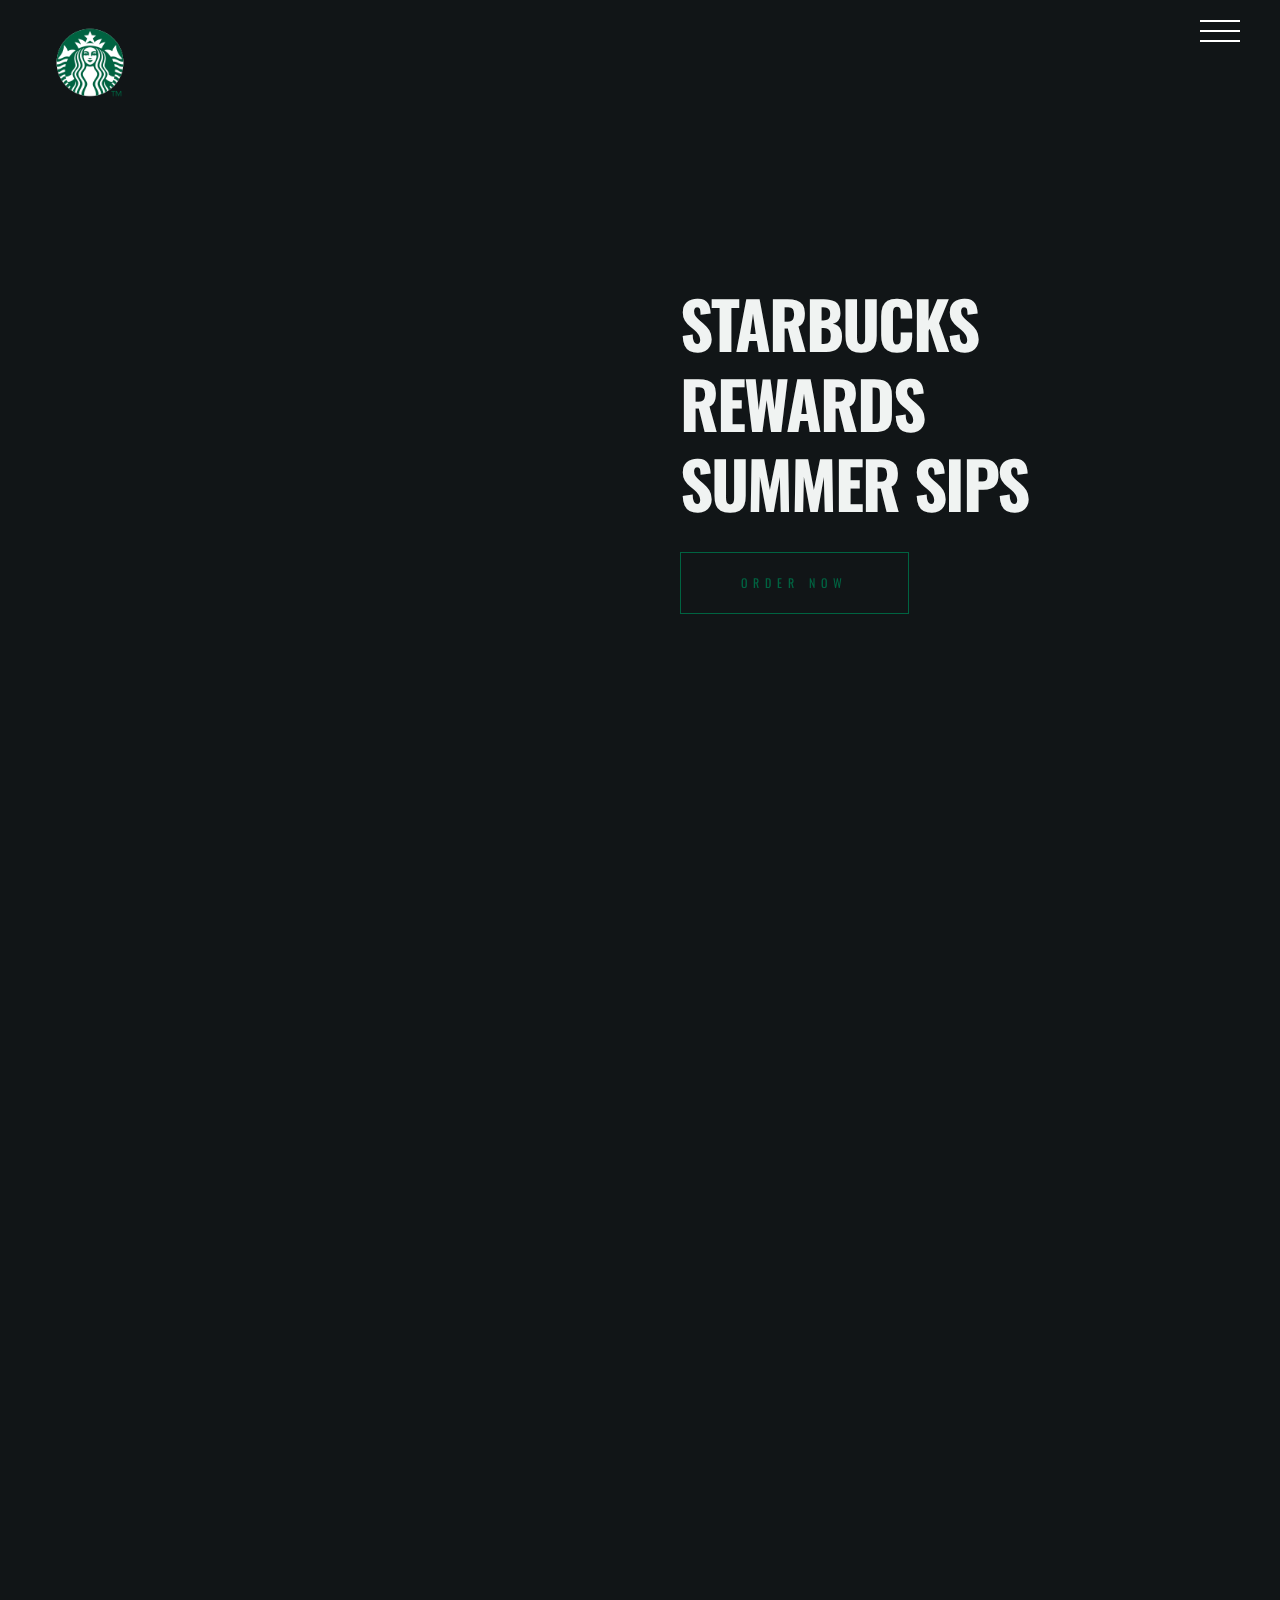
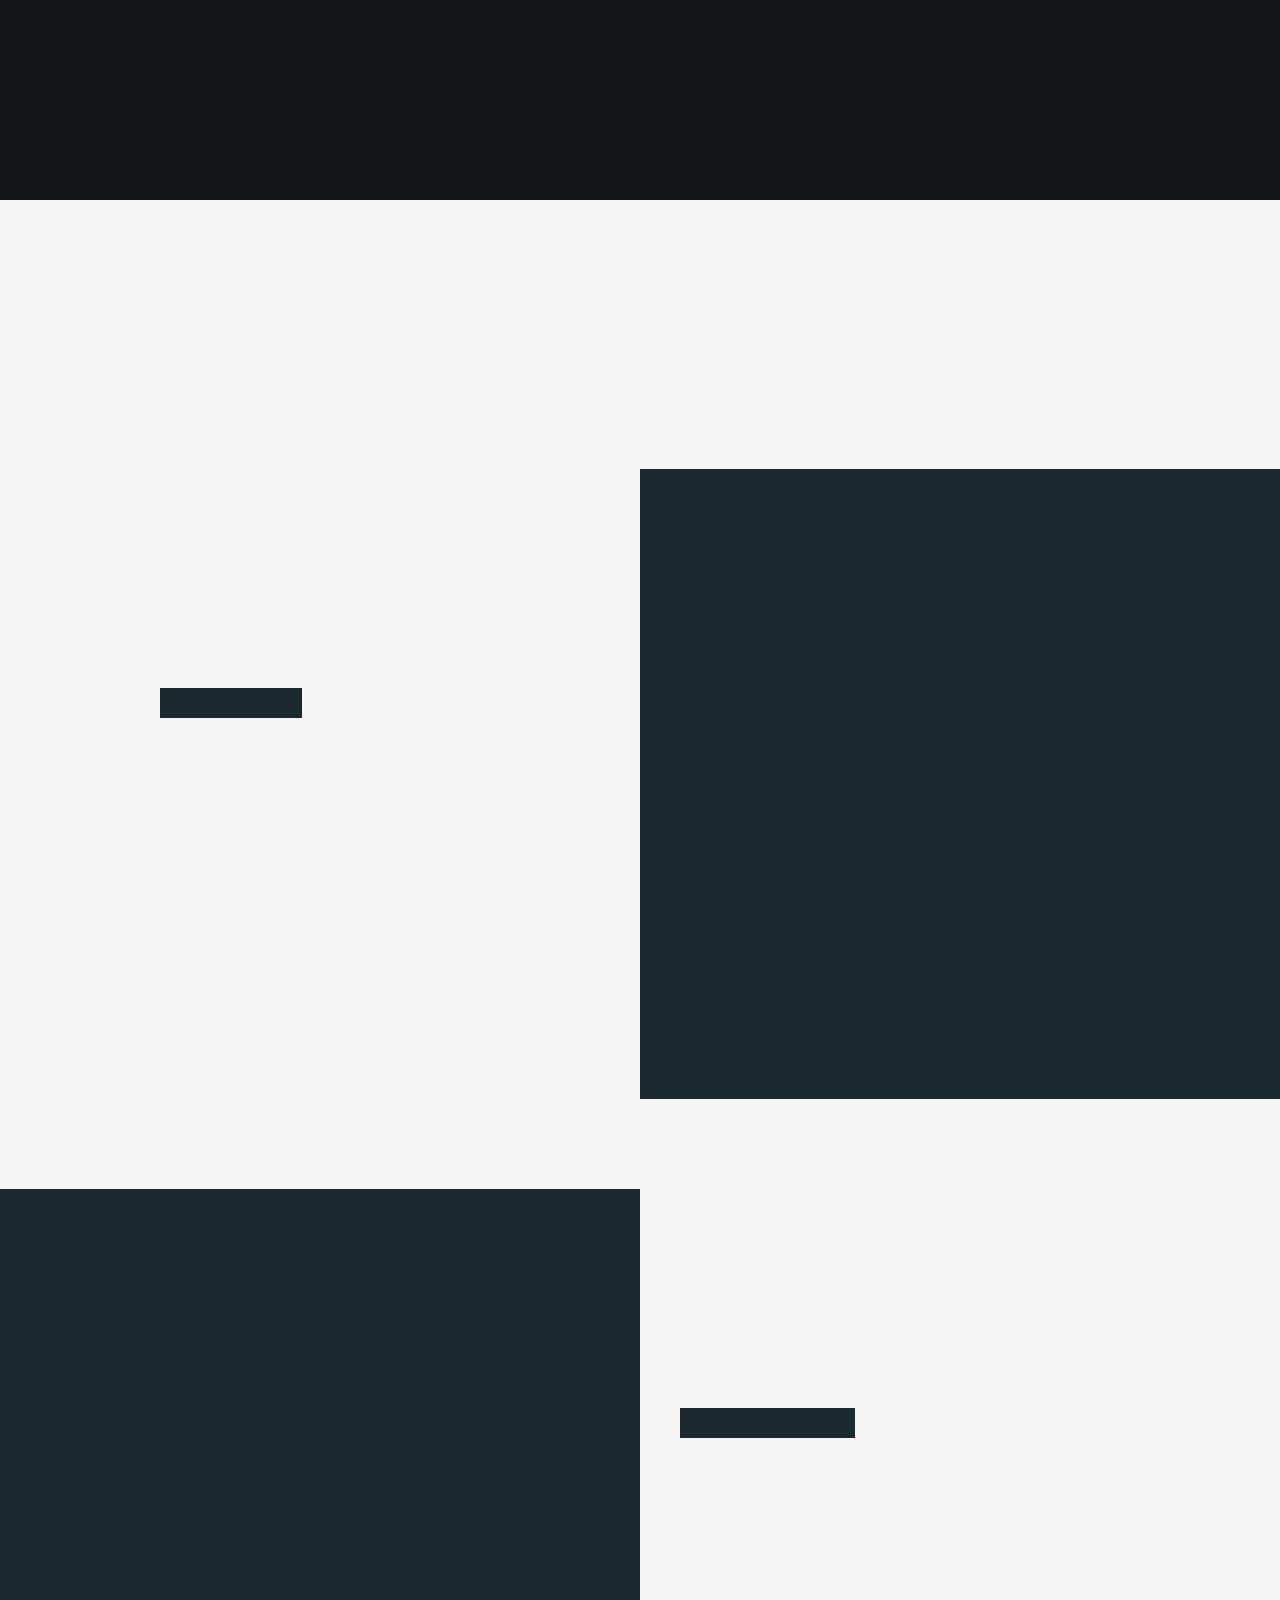
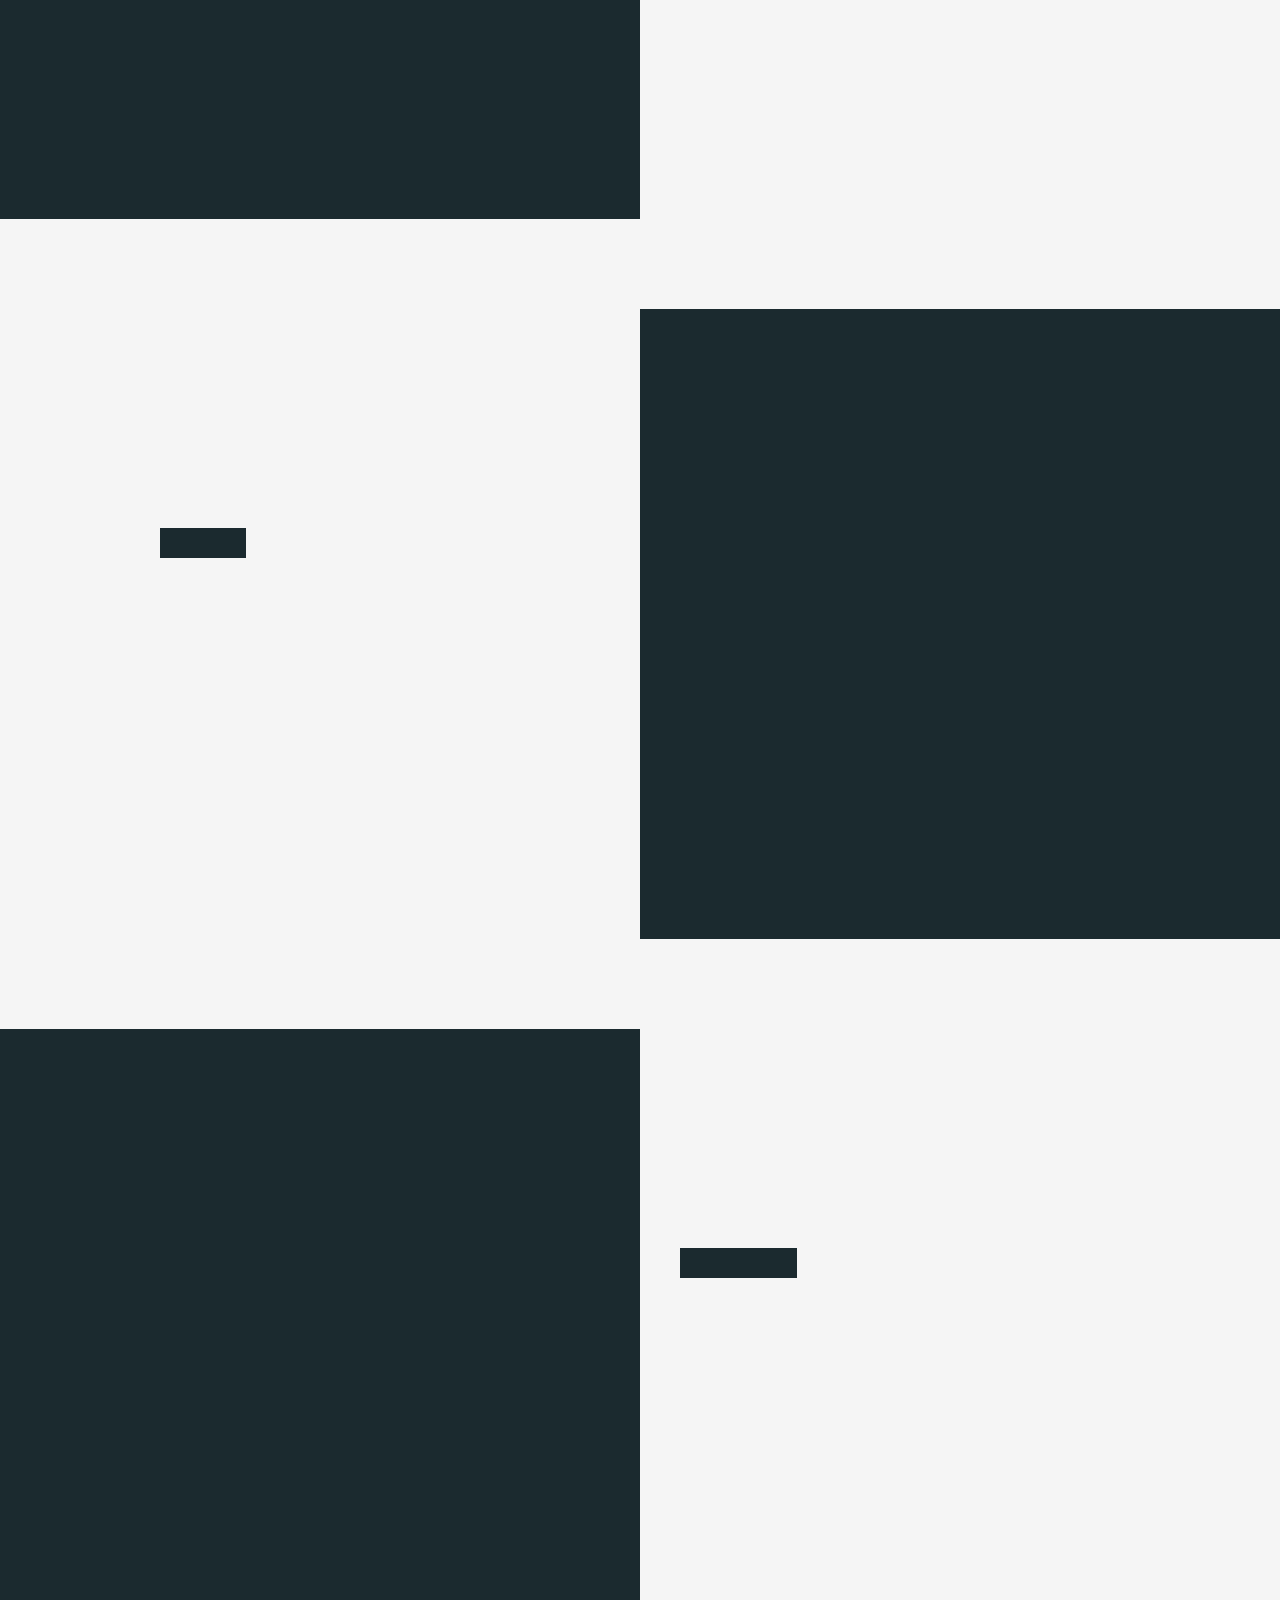
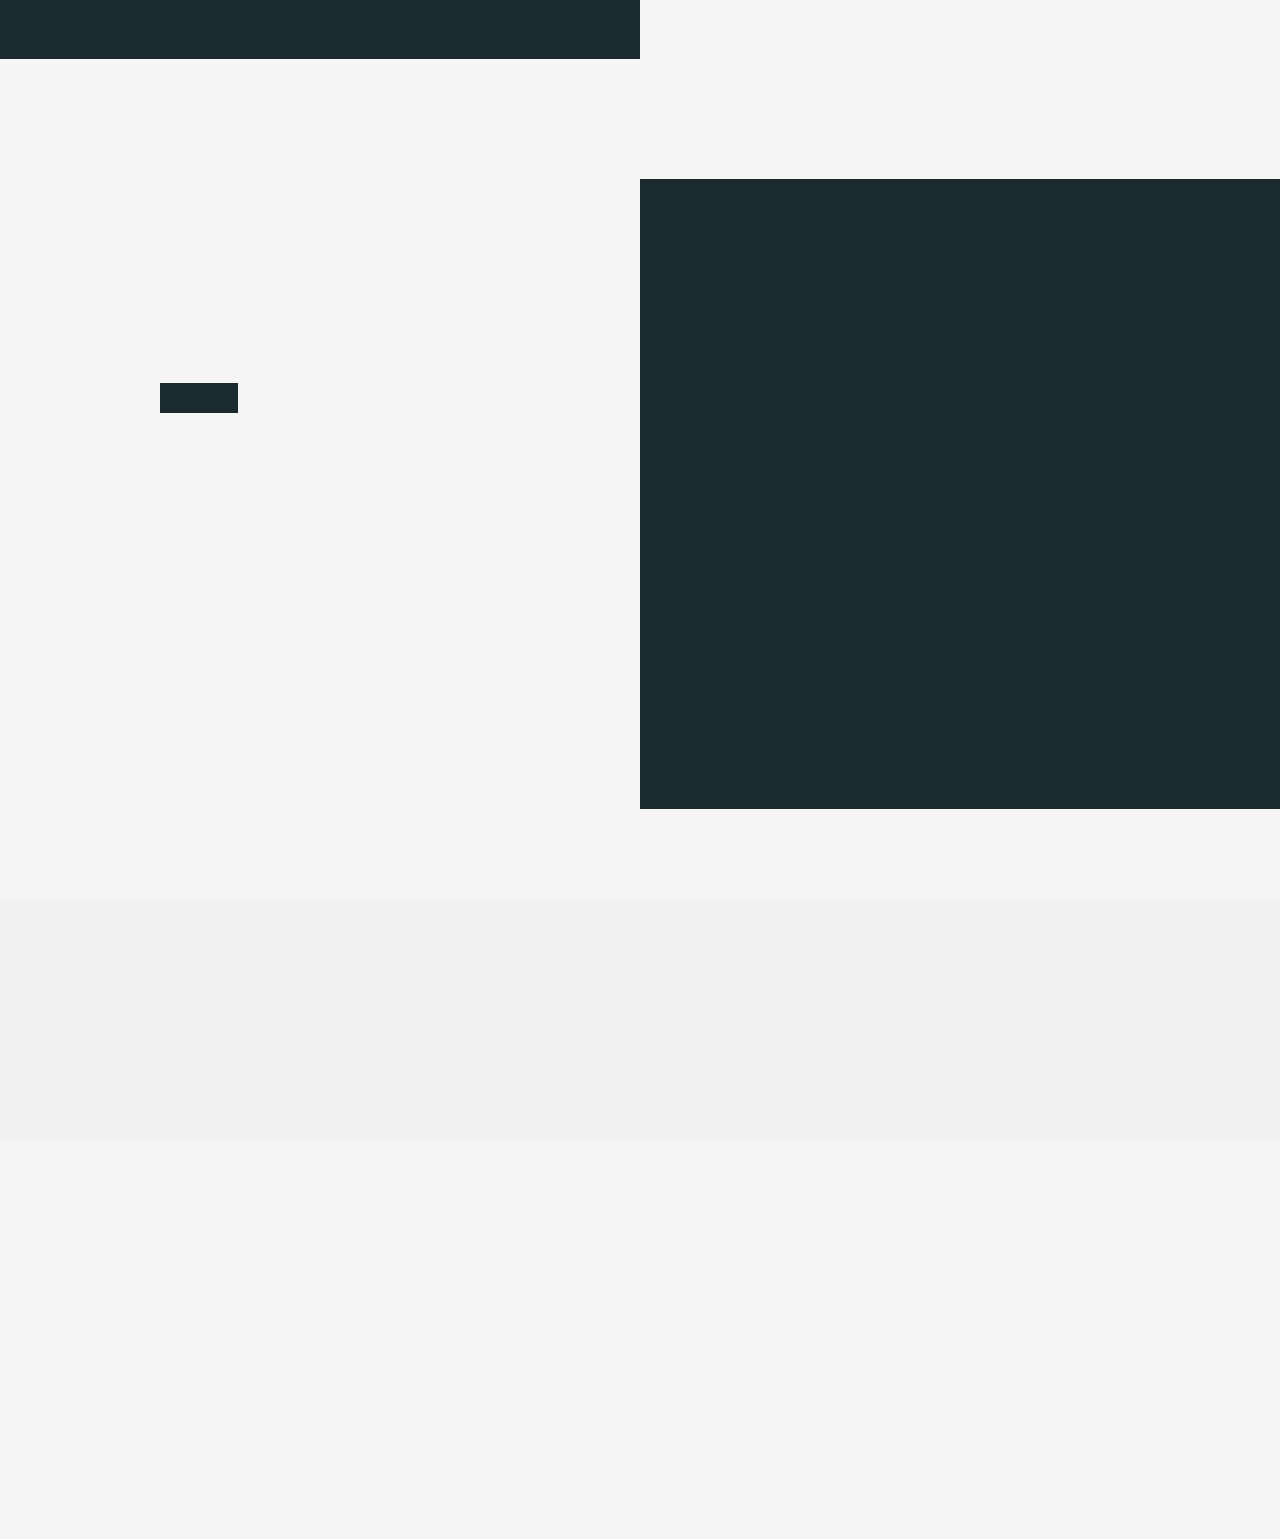
==== my-design/index.html @ 0f467123 "Add files via upload" ====
<!DOCTYPE html>
<html lang="en">
    <head>
        <meta charset="utf-8">
        <meta name="viewport" content="width=device-width, initial-scale=1">

        <title>Starbucks</title>

		<!-- fonts -->
		<link href="https://fonts.googleapis.com/css?family=Open+Sans:300,400,500,600,700%7COswald:300,400,500,600,700" rel="stylesheet" type="text/css">
		
		<!-- styles -->	
		<link rel="icon" type="image/ico" href="favicon.ico" />
        <link href="assets/css/plugins.css" rel="stylesheet" type="text/css">
        <link href="assets/css/style.css" rel="stylesheet" type="text/css">
	</head>
	<body class="loader">
		<!-- loading start -->
		<div class="loading">
		    <img class="logo-loading" src="assets/images/logo/logo-loader.png" alt="logo">
	    </div><!-- loading end -->
	    
		<!-- pointer start -->
		<div class="pointer" id="pointer">
			<i class="fas fa-long-arrow-alt-right"></i>
			<i class="fas fa-search"></i>
			<i class="fas fa-link"></i>
		</div><!-- pointer end -->
		
		<!-- to-top-btn start -->
		<a class="to-top-btn pointer-small" href="#up">
			  <span class="to-top-arrow"></span>		    
		</a><!-- to-top-btn end -->
	    
	    <!-- header start -->
	    <header class="fixed-header">
		    <!-- header-flex-box start -->
			<div class="header-flex-box">
			    <!-- logo start -->
				<a href="index.html" class="logo pointer-large animsition-link">
					<div class="logo-img-box">
				        <img class="logo-white" src="assets/images/logo/logo-white.png" alt="logo">
				        <img class="logo-black" src="assets/images/logo/logo-black.png" alt="logo">
			        </div>
		        </a><!-- logo end -->
		        
				<!-- menu-open start -->	
				<div class="menu-open pointer-large">
					<span class="hamburger"></span>
				</div><!-- menu-open end -->
		    </div><!-- header-flex-box end -->
		</header><!-- header end -->
		
		<!-- nav-container start -->	
		<nav class="nav-container dark-bg-1">
			<!-- nav-logo start -->
			<div class="nav-logo">
				<img src="assets/images/logo/logo-white.png" alt="logo">
			</div><!-- nav-logo end -->
			
			<!-- menu-close -->
			<div class="menu-close pointer-large"></div>

			<!-- dropdown-close-box start -->
			<div class="dropdown-close-box">
				<div class="dropdown-close pointer-large">
					<span></span>
				</div>
			</div><!-- dropdown-close-box end -->

			<!-- nav-menu start -->
			<ul class="nav-menu dark-bg-1">
				<!-- nav-box start -->
				<li class="nav-box nav-bg-change active dropdown-open">
					<a class="pointer-large nav-link">
						<span class="nav-btn active" data-text="Menu">Menu</span>
					</a>
					<div class="nav-bg" style="background-image: url(assets/images/backgrounds/nav1.jpg);"></div>
				</li><!-- nav-box end -->
				<!-- nav-box start -->
				<li class="nav-box nav-bg-change">
					<a href="#" class="animsition-link pointer-large nav-link">
						<span class="nav-btn" data-text="Nutrition">Nutrition</span>
					</a>
					<div class="nav-bg" style="background-image: url(assets/images/backgrounds/nav2.jpg);"></div>
				</li><!-- nav-box end -->
				<!-- nav-box start -->
				<li class="nav-box nav-bg-change">
					<a href="#" class="animsition-link pointer-large nav-link">
						<span class="nav-btn" data-text="Delivers">Delivers</span>
					</a>
					<div class="nav-bg" style="background-image: url(assets/images/backgrounds/nav3.jpg);"></div>
				</li><!-- nav-box end -->
				<!-- nav-box start -->
				<li class="nav-box nav-bg-change dropdown-open">
					<a class="pointer-large nav-link">
						<span class="nav-btn" data-text="Rewards">Rewards</span>
					</a>
					<div class="nav-bg" style="background-image: url(assets/images/backgrounds/nav4.jpg);"></div>
				</li><!-- nav-box end -->
				<!-- nav-box start -->
				<li class="nav-box nav-bg-change dropdown-open">
					<a class="pointer-large nav-link">
						<span class="nav-btn" data-text="Join Now">Join Now</span>
					</a>
					<div class="nav-bg" style="background-image: url(assets/images/backgrounds/nav5.jpg);"></div>
				</li><!-- nav-box end -->
				<!-- nav-box start -->
				<li class="nav-box nav-bg-change">
					<a href="#" class="animsition-link pointer-large nav-link">
						<span class="nav-btn" data-text="Find A Store">Find A Store</span>
					</a>
					<div class="nav-bg" style="background-image: url(assets/images/backgrounds/nav6.jpg);"></div>
				</li><!-- nav-box end -->
			</ul><!-- nav-menu end -->
		</nav><!-- nav-container end -->
	    
		<!-- animsition-overlay start -->
		<main class="animsition-overlay" data-animsition-overlay="true">
			<!-- home-slider start -->
			<section class="home-slider" id="up">
				<!-- swiper-wrapper start -->
			  	<div class="swiper-wrapper">
				  	<!-- swiper-slide start -->
				  	<div class="swiper-slide flex-min-height-box home-slide">
					  	<!-- slide-bg -->
				      	<div class="slide-bg overlay-loading2 overlay-dark-bg-1" style="background-image:url(assets/images/backgrounds/image01.jpg)"></div>
				      	<!-- home-slider-content start -->
					  	<div class="home-slider-content flex-min-height-inner dark-bg-1">
						  	<!-- flex-container start -->
					      	<div class="container top-bottom-padding-120 flex-container response-999">
						      	<!-- column start -->
						      	<div class="six-columns six-offset">
							      	<div class="content-left-margin-40">
								      	<h2 class="large-title-bold">
							  				<span class="slider-title-fill slider-tr-delay01" data-text="Starbucks">Starbucks</span><br>
							  				<span class="slider-title-fill slider-tr-delay02" data-text="Rewards">Rewards</span><br>
							  				<span class="slider-title-fill slider-tr-delay03" data-text="Summer Sips">Summer Sips</span>
						  				</h2>
									  	<div class="slider-fade slider-tr-delay07 top-margin-30">
										  	<div class="border-btn-box border-btn-red pointer-large">
												<div class="border-btn-inner">
										      		<a href="#" class="border-btn" data-text="Order Now">Order Now</a>
										    	</div>
											</div>
									  	</div>
							      	</div>
						      	</div><!-- column end -->
					      	</div><!-- flex-container end -->
				      	</div><!-- home-slider-content end -->
				    </div><!-- swiper-slide end -->
				    <!-- swiper-slide start -->
				    <div class="swiper-slide flex-min-height-box home-slide">
					    <!-- slide-bg -->
				      	<div class="slide-bg" style="background-image:url(assets/images/backgrounds/image02.jpg)"></div>
				      	<!-- home-slider-content start -->
					  	<div class="home-slider-content flex-min-height-inner dark-bg-2">
						  	<!-- flex-container start -->
					      	<div class="container top-bottom-padding-120 flex-container response-999">
						      	<!-- column start -->
						      	<div class="six-columns six-offset">
							      	<div class="content-left-margin-40">
								      	<h2 class="slider-overlay2 medium-title red-color">Java Chip Frappuccino</h2>
								      	<h3 class="large-title-bold text-color-4">
							  				<span class="slider-overlay2 slider-tr-delay01">Blended Beverage</span><br>
							  				<span class="slider-overlay2 slider-tr-delay02">Mocha Sauce</span><br>
							  				<span class="slider-overlay2 slider-tr-delay03">Endless Joy</span>
						  				</h3>
									  	<div class="slider-fade slider-tr-delay04 top-margin-30">
										  	<div class="border-btn-box pointer-large">
												<div class="border-btn-inner">
										      		<a href="#" class="border-btn" data-text="Order Now">Order Now</a>
										    	</div>
											</div>
									  	</div>
							      	</div>
						      	</div><!-- column end -->
					      	</div><!-- flex-container end -->
				      	</div><!-- home-slider-content end -->
				    </div><!-- swiper-slide end -->
				    <!-- swiper-slide start -->
				    <div class="swiper-slide flex-min-height-box home-slide red-slide">
					    <!-- slide-bg -->
				      	<div class="slide-bg" style="background-image:url(assets/images/backgrounds/image03.jpg)"></div>
				      	<!-- home-slider-content start -->
					  	<div class="home-slider-content flex-min-height-inner red-bg">
						  	<!-- flex-container start -->
					      	<div class="container top-bottom-padding-120 flex-container response-999">
						      	<!-- column start -->
						      	<div class="six-columns">
							      	<h2 class="large-title-bold text-color-4">
						  				<span class="slider-overlay2 slider-tr-delay01" data-text="We’r Provided">White Chocolate Mocha</span><br>
						  				<span class="slider-overlay2 slider-tr-delay02" data-text="Best Digital">Frappuccino</span><br>
						  				<span class="slider-overlay2 slider-tr-delay03" data-text="Services">Blended Beverage</span>
					  				</h2>
									<div class="slider-fade slider-tr-delay04 top-margin-30">
										<div class="border-btn-box pointer-large">
											<div class="border-btn-inner">
												<a href="#" class="border-btn" data-text="Order Now">Order Now</a>
											</div>
										</div>
									</div>
						      	</div><!-- column end -->
					      	</div><!-- flex-container end -->
				      	</div><!-- home-slider-content end -->
				    </div><!-- swiper-slide end -->
			  	</div><!-- swiper-wrapper end -->
			  	
			  	<!-- swiper-button-next start -->
			  	<div class="swiper-button-next">
				  	<div class="slider-arrow-next-box">
					  	<span class="slider-arrow-next"></span>
				  	</div>
			  	</div><!-- swiper-button-next end -->
			  	<!-- swiper-button-prev start -->
			  	<div class="swiper-button-prev">
				  	<div class="slider-arrow-prev-box">
					  	<span class="slider-arrow-prev"></span>
				  	</div>
			  	</div><!-- swiper-button-prev end -->
			  	
			  	<!-- swiper-pagination -->
			  	<div class="swiper-pagination"></div>
			  	
			  	<!-- scroll-btn start -->
				<a href="#down" class="scroll-btn pointer-large">
					<div class="scroll-arrow-box">
						<span class="scroll-arrow"></span>
					</div>
					<div class="scroll-btn-flip-box">
						<span class="scroll-btn-flip" data-text="Scroll">Scroll</span>
					</div>
				 </a><!-- scroll-btn end -->
			</section><!-- home-slider end -->
			
			<!-- flex-min-height-box start -->
			<section id="down" class="dark-bg-1 flex-min-height-box">
				<!-- flex-min-height-inner start -->
				<div class="flex-min-height-inner">
					<!-- container start -->
					<div class="container small top-bottom-padding-120">
						<!-- flex-container start -->
						<div data-animation-container class="flex-container">
							<!-- column start -->
							<div class="twelve-columns text-center">
								<h2 class="large-title text-height-12">
									<span data-animation-child class="title-fill" data-animation="title-fill-anim" data-text="About Us">About Us</span><br>
									<span data-animation-child class="title-fill tr-delay01" data-animation="title-fill-anim" data-text="Our Heritage">Our Heritage</span>
								</h2>
							</div><!-- column end -->
							<!-- column start -->
							<div class="six-columns">
								<div class="content-right-margin-20">
									<p data-animation-child class="p-style-medium text-color-5 fade-anim-box tr-delay02" data-animation="fade-anim">It was true when the first Starbucks opened in 1971, and it’s just as true today.
									
									Back then, the company was a single store in Seattle’s historic Pike Place Market. From just a narrow shop front,
									Starbucks offered some of the world’s finest fresh-roasted whole bean coffees. The name, inspired by Moby Dick, evoked
									the romance of the high seas and the seafaring tradition of the early coffee traders.
									
									In 1981, Howard Schultz (Starbucks chairman, president and chief executive officer) had first walked into a Starbucks
									store. From his first cup of Sumatra, Howard was drawn into Starbucks and joined a year later.</p>
								</div>
							</div><!-- column end -->
							<!-- column start -->
							<div class="six-columns">
								<div class="content-left-margin-20">
									<p data-animation-child class="p-style-medium text-color-5 fade-anim-box tr-delay03" data-animation="fade-anim">Our mission to inspire and nurture the human spirit – one person, one cup, and one neighbourhood at a time.
									
									Today, with more than 32,000 stores in 80 countries, Starbucks is the premier roaster and retailer of specialty coffee
									in the world. And with every cup, we strive to bring both our heritage and an exceptional experience to life.</p>
								</div>
							</div><!-- column end -->
							<!-- column start -->
							<div class="twelve-columns text-center">
								<p data-animation-child class="p-letter-style text-color-4 text-height-13 fade-anim-box tr-delay04" data-animation="fade-anim">Creating a culture of warmth and belonging, where everyone is welcome.</p>
							</div><!-- column end -->
						</div><!-- flex-container end -->
					</div><!-- container end -->
				</div><!-- flex-min-height-inner end -->
			</section><!-- flex-min-height-box end -->
		
			<!-- section start -->
			<section class="light-bg-1 bottom-padding-30 top-padding-120" data-midnight="black">
				<!-- container start -->
				<div data-animation-container class="container small bottom-padding-60 text-center">
					<h2 data-animation-child class="large-title text-height-10 text-color-1 overlay-anim-box2" data-animation="overlay-anim2">Go Bold This Summer</h2><br>
					<p data-animation-child class="fade-anim-box tr-delay02 text-color-1 xsmall-title-oswald top-margin-5" data-animation="fade-anim">Your new summer favourites have arrived for the season. Bold new flavours for chilled vibes</p>
				</div><!-- container end -->
				
				<!-- bottom-padding-90 start -->
				<div class="bottom-padding-90">
					<!-- portfolio-content start -->
					<div class="portfolio-content flex-min-height-box">
						<!-- portfolio-content-inner start -->
						<div class="portfolio-content-inner flex-min-height-inner">
							<!-- flex-container start -->
							<div class="flex-container container small">
								<!-- column start -->
								<div data-animation-container class="six-columns">
									<div class="content-right-margin-40">
										<span class="small-title-oswald pink-color overlay-anim-box2" data-animation="overlay-anim2">New To The Nice List</span>
										<h3 class="title-style text-color-1">
											<span data-animation-child class="overlay-anim-box2 overlay-dark-bg-2 tr-delay01" data-animation="overlay-anim2">Delicious</span><br>
										</h3>
										<p data-animation-child class="p-style-small text-color-2 fade-anim-box tr-delay04" data-animation="fade-anim">For a nondairy twist on a holiday cookie classic, try the new Iced Sugar Cookie Almondmilk Latte.</p>
										
										<div data-animation-child class="arrow-btn-box top-margin-30 fade-anim-box tr-delay05" data-animation="fade-anim">
											<a href="#" class="arrow-btn pointer-large animsition-link">Order Now</a>
										</div>
										
									</div>
								</div><!-- column end -->
								<!-- column start -->
								<div class="six-columns top-padding-60">
									<a href="project.html" class="portfolio-content-bg-box pointer-large hover-box hidden-box animsition-link">
										<div class="portfolio-content-bg hover-img overlay-anim-box2 overlay-dark-bg-2" data-animation="overlay-anim2" style="background-image:url(assets/images/projects/box-b.png)"></div>
									</a>
								</div><!-- column end -->
							</div><!-- flex-container end -->
						</div><!-- portfolio-content-inner end -->
					</div><!-- portfolio-content end -->
				</div><!-- bottom-padding-90 end -->
				
				<!-- bottom-padding-90 start -->
				<div class="bottom-padding-90">
					<!-- portfolio-content start -->
					<div class="portfolio-content flex-min-height-box">
						<!-- portfolio-content-inner start -->
						<div class="portfolio-content-inner flex-min-height-inner">
							<!-- flex-container start -->
							<div class="flex-container reverse container small">
								<!-- column start -->
								<div class="six-columns top-padding-60">
									<a href="#" class="portfolio-content-bg-box pointer-large hover-box hidden-box animsition-link">
										<div class="portfolio-content-bg hover-img overlay-anim-box2 overlay-dark-bg-2" data-animation="overlay-anim2" style="background-image:url(assets/images/projects/box-c.png)"></div>
									</a>
								</div><!-- column end -->
								<!-- column start -->
								<div data-animation-container class="six-columns">
									<div class="content-left-margin-40">
										<span class="small-title-oswald pink-color overlay-anim-box2" data-animation="overlay-anim2">Merry Moment</span>
										<h3 class="title-style text-color-1">
											<span data-animation-child class="overlay-anim-box2 overlay-dark-bg-2 tr-delay02" data-animation="overlay-anim2">gluten-free</span><br>
										</h3>
										<p data-animation-child class="p-style-small text-color-2 fade-anim-box tr-delay04" data-animation="fade-anim">Treat yourself to a festive Sugar Plum Cheese Danish with a nicely spiced sugar-plum spread.</p>
										
										<div data-animation-child class="arrow-btn-box top-margin-30 fade-anim-box tr-delay05" data-animation="fade-anim">
											<a href="#" class="arrow-btn pointer-large animsition-link">Order Now</a>
										</div>
										
									</div>
								</div><!-- column end -->
							</div><!-- flex-container end -->
						</div><!-- portfolio-content-inner end -->
					</div><!-- portfolio-content end -->
				</div><!-- bottom-padding-90 end -->
				
				<!-- bottom-padding-90 start -->
				<div class="bottom-padding-90">
					<!-- portfolio-content start -->
					<div class="portfolio-content flex-min-height-box">
						<!-- portfolio-content-inner start -->
						<div class="portfolio-content-inner flex-min-height-inner">
							<!-- flex-container start -->
							<div class="flex-container container small">
								<!-- column start -->
								<div data-animation-container class="six-columns">
									<div class="content-right-margin-40">
										<span class="small-title-oswald pink-color overlay-anim-box2" data-animation="overlay-anim2">Thanksgiving</span>
										<h3 class="title-style text-color-1">
											<span data-animation-child class="overlay-anim-box2 overlay-dark-bg-2 tr-delay01" data-animation="overlay-anim2">Blend</span><br>
										</h3>
										<p data-animation-child class="p-style-small text-color-2 fade-anim-box tr-delay04" data-animation="fade-anim">This elegant dark roast returns, showcasing flavors from some of the world’s major coffee-growing regions.</p>
										
										<div data-animation-child class="arrow-btn-box top-margin-30 fade-anim-box tr-delay05" data-animation="fade-anim">
											<a href="#" class="arrow-btn pointer-large animsition-link">Order Now</a>
										</div>
										
									</div>
								</div><!-- column end -->
								<!-- column start -->
								<div class="six-columns top-padding-60">
									<a href="#" class="portfolio-content-bg-box pointer-large hover-box hidden-box animsition-link">
										<div class="portfolio-content-bg hover-img overlay-anim-box2 overlay-dark-bg-2" data-animation="overlay-anim2" style="background-image:url(assets/images/projects/box-d.png)"></div>
									</a>
								</div><!-- column end -->
							</div><!-- flex-container end -->
						</div><!-- portfolio-content-inner end -->
					</div><!-- portfolio-content end -->
				</div><!-- bottom-padding-90 end -->
				
				<!-- bottom-padding-90 start -->
				<div class="bottom-padding-90">
					<!-- portfolio-content start -->
					<div class="portfolio-content flex-min-height-box">
						<!-- portfolio-content-inner start -->
						<div class="portfolio-content-inner flex-min-height-inner">
							<!-- flex-container start -->
							<div class="flex-container reverse container small">
								<!-- column start -->
								<div class="six-columns top-padding-60">
									<a href="#" class="portfolio-content-bg-box pointer-large hover-box hidden-box animsition-link">
										<div class="portfolio-content-bg hover-img overlay-anim-box2 overlay-dark-bg-2" data-animation="overlay-anim2" style="background-image:url(assets/images/projects/box-f1.jpeg)"></div>
									</a>
								</div><!-- column end -->
								<!-- column start -->
								<div data-animation-container class="six-columns">
									<div class="content-left-margin-40">
										<span class="small-title-oswald pink-color overlay-anim-box2" data-animation="overlay-anim2">Let the holiday cheer come to you</span>
										<h3 class="title-style text-color-1">
											<span data-animation-child class="overlay-anim-box2 overlay-dark-bg-2 tr-delay01" data-animation="overlay-anim2">Holiday</span><br>
										</h3>
										<p data-animation-child class="p-style-small text-color-2 fade-anim-box tr-delay04" data-animation="fade-anim">Make the moment merry. Order Starbucks® holiday favorites on Uber Eats.*</p>
										
										<div data-animation-child class="arrow-btn-box top-margin-30 fade-anim-box tr-delay05" data-animation="fade-anim">
											<a href="#" class="arrow-btn pointer-large animsition-link">Order Now</a>
										</div>
										
									</div>
								</div><!-- column end -->
							</div><!-- flex-container end -->
						</div><!-- portfolio-content-inner end -->
					</div><!-- portfolio-content end -->
				</div><!-- bottom-padding-90 end -->
			</section><!-- section end -->

			<!-- bottom-padding-90 start -->
			<div class="bottom-padding-90">
				<!-- portfolio-content start -->
				<div class="portfolio-content flex-min-height-box">
					<!-- portfolio-content-inner start -->
					<div class="portfolio-content-inner flex-min-height-inner">
						<!-- flex-container start -->
						<div class="flex-container container small">
							<!-- column start -->
							<div data-animation-container class="six-columns">
								<div class="content-right-margin-40">
									<span class="small-title-oswald pink-color overlay-anim-box2"
										data-animation="overlay-anim2">Fighting hunger this holiday</span>
									<h3 class="title-style text-color-1">
										<span data-animation-child class="overlay-anim-box2 overlay-dark-bg-2 tr-delay01"
											data-animation="overlay-anim2">Fight</span><br>
									</h3>
									<p data-animation-child class="p-style-small text-color-2 fade-anim-box tr-delay04"
										data-animation="fade-anim">Hunger is affecting millions of people across America this holiday season. Join us in our commitment to hunger relief
										and help feed neighbors in need.</p>
			
									<div data-animation-child class="arrow-btn-box top-margin-30 fade-anim-box tr-delay05"
										data-animation="fade-anim">
										<a href="#" class="arrow-btn pointer-large animsition-link">Order Now</a>
									</div>
			
								</div>
							</div><!-- column end -->
							<!-- column start -->
							<div class="six-columns top-padding-60">
								<a href="#"
									class="portfolio-content-bg-box pointer-large hover-box hidden-box animsition-link">
									<div class="portfolio-content-bg hover-img overlay-anim-box2 overlay-dark-bg-2"
										data-animation="overlay-anim2"
										style="background-image:url(assets/images/projects/box-e.jpeg)"></div>
								</a>
							</div><!-- column end -->
						</div><!-- flex-container end -->
					</div><!-- portfolio-content-inner end -->
				</div><!-- portfolio-content end -->
			</div><!-- bottom-padding-90 end -->
			<!-- light-bg-2 start -->
			<div class="light-bg-2 top-bottom-padding-120" data-midnight="black">
		</main><!-- animsition-overlay end -->
		
		<!-- footer start -->
		<footer class="footer dark-bg-1">
			<!-- flex-container start -->
			<div class="flex-container container top-bottom-padding-90">
				<!-- column start -->
				<div class="two-columns bottom-padding-60">
					<div class="content-right-margin-10 footer-center-mobile">
						<img class="footer-logo" src="assets/images/logo/logo-white.png" alt="logo">
					</div>
				</div><!-- column end -->
				<!-- column start -->
				<div class="three-columns bottom-padding-60">
					<div class="content-left-right-margin-10">
						<ul class="footer-menu text-color-4">
							<li><a class="pointer-large animsition-link small-title-oswald hover-color active" href="#">Menu</a></li>
							<li><a class="pointer-large animsition-link small-title-oswald hover-color" href="#">Nutrition</a></li>
							<li><a class="pointer-large animsition-link small-title-oswald hover-color" href="#">Delivers</a></li>
							<li><a class="pointer-large animsition-link small-title-oswald hover-color" href="#">Rewards</a></li>
							<li><a class="pointer-large animsition-link small-title-oswald hover-color" href="#">Join Now</a></li>
							<li><a class="pointer-large animsition-link small-title-oswald hover-color" href="#">Find A Store</a></li>
						</ul>
					</div>
				</div><!-- column end -->
				<!-- column start -->
				<div class="four-columns bottom-padding-60">
					<div class="content-left-right-margin-10 footer-center-mobile">
						<ul class="footer-information text-color-4">
							<li><i class="far fa-envelope"></i><a href="#" class="xsmall-title-oswald">marketingUK@starbucks.com</a></li>
							<li><i class="fas fa-mobile-alt"></i><a href="#" class="xsmall-title-oswald">020 3047 2656</a></li>
							<li><i class="fas fa-map-marker-alt"></i><a href="#" class="xsmall-title-oswald text-height-17">Building 4 Chiswick Park 566 Chiswick High Road
							<br><span>London W4 5YE</span></a></li>
						</ul>
					</div>
				</div><!-- column end -->
				<!-- column start -->
				<div class="three-columns bottom-padding-60">
					<div class="content-left-margin-10">
						<ul class="footer-social">
							<li>
								<div class="flip-btn-box">
									<a href="#" class="flip-btn pointer-small" data-text="Instagram">Instagram</a>
								</div>
							</li>
							<li>
								<div class="flip-btn-box">
									<a href="#" class="flip-btn pointer-small" data-text="Facebook">Facebook</a>
								</div>
							</li>
							<li>
								<div class="flip-btn-box">
									<a href="#" class="flip-btn pointer-small" data-text="Spotify">Spotify</a>
								</div>
							</li>
							<li>
								<div class="flip-btn-box">
									<a href="#" class="flip-btn pointer-small" data-text="Youtube">Youtube</a>
								</div>
							</li>
							<li>
								<div class="flip-btn-box">
									<a href="#" class="flip-btn pointer-small" data-text="Pintrest">Pintrest</a>
								</div>
							</li>
						</ul>
					</div>
				</div><!-- column end -->
				<!-- column start -->
				<div class="twelve-columns">
					<p class="p-letter-style text-color-4 footer-copyright">&copy; Copyright 2023 Kyan Keise.</a></p>
				</div><!-- column end -->
			</div><!-- flex-container end -->
		</footer><!-- footer end -->
		
		<!-- scripts --> 
        <script src="assets/js/plugins.js"></script> 
        <script src="assets/js/main.js"></script>
	</body>
</html>
---- my-design/assets/css/style.css ----
/********************************************************
	
  1. Basics
    1.1. Helpers
    1.2. Custom grid
    1.3. Forms
  2. Custom mouse cursor
  3. Animsition preloader
    3.1. Animsition-overlay
    3.2. Loading animation
    3.3. Add class after preloader
  4. Header
    4.1. Header logo
    4.2. Header menu-open
    4.3. MidnightHeader
    4.4. Headroom
  5. Navigation
    5.1. Navigation logo
    5.2. Navigation close icon
    5.3. Navigation menu
    5.4. Navigation links
    5.5. Navigation backgrounds
    5.6. Navigation backgrounds overlay
    5.7. Drop down menu
    5.8. Drop down close
  6. Colors
    6.1. Bg colors
    6.2. Text colors
  7. Typography
  8. Buttons
    8.1. To top button
    8.2. Border button
    8.3. Flip button
    8.4. Arrow button
    8.5. Scroll button
    8.6. Overlay Button
  9. Animations
    9.1. Loading animations
      9.1.1. Loading overlay animation #1
      9.1.2. Loading overlay animation #2
      9.1.3. Loading fade animation
      9.1.4. Loading title fill animation
    9.2. Scroll animations
      9.2.1. Scroll overlay animation #1
      9.2.2. Scroll overlay animation #2
      9.2.3. Scroll fade animation
      9.2.4. Scroll title fill animation
  10. Hovers
  11. Footer
  12. Magnific popup
    12.1. Popup arrows
    12.2. Popup counter 
    12.3. Popup close
  13. Min-height flex center (IE11-fix)
  14. Page-head
  15. Swiper slider
    15.1. Home slider
      15.1.1. Home slider title fill effect
      15.1.2. Home slider overlay effect
      15.1.3. Home slider overlay #2 effect
      15.1.4. Home slider fade effect
    15.2. Testimonials slider
    15.3. About slider
    15.4. Swiper pagination
      15.4.1. Home slider pagination
      15.4.2. Testimonials slider pagination
      15.4.3. Portfolio full screen slider pagination
    15.5. Swiper arrows
      15.5.1. Home slider arrows
      15.5.2. About slider arrows
      15.5.3. Portfolio full screen slider arrows
      15.5.4. Portfolio slider arrows
      15.5.5. Portfolio columns slider arrows
      15.5.6. Fullscreen home slider arrows
    15.6. Portfolio full screen slider
      15.6.1. Portfolio slider overlay animations
      15.6.2. Portfolio slider fade animations
    15.7. Portfolio slider
    15.8. Portfolio columns slider
      15.8.1. Portfolio columns slider hover effects
    15.9. Fullscreen home slider
  16. List dots
  17. Services
  18. Progress bar
  19. Portfolio
  20. Project
  21. About
    21.1. Team
  22. Our clients
  23. Video content
  24. Blog
    24.1. Sidebar
      24.1.1. Search form
      24.1.2. Categories
      24.1.3. Recent-posts
      24.1.4. Tegs
      24.1.5. Widget-instagram
    24.2. Single post
      24.2.1. Post autor
      24.2.2. Post comments
      24.2.3. Comment form
  25. Contact
    25.1. Contact form
  26. Video background
  27. Portfolio grid
    27.1. isotope buttons
    27.2. Isotope item
    27.3. Isotope hover
  28. Typewriter home
  29. Particles home
  30. Price table
    30.1. Price button

********************************************************/

/*--------------------------------------------------------------
1. Basics
--------------------------------------------------------------*/
::-moz-selection {
  background: none;
  color: #006341;
}

::selection {
  background: none;
  color: #006341;
}

html {
	padding: 0;
	margin: 0;
}

body {
  	font-size: 14px;
  	-webkit-font-smoothing: antialiased;
  		-moz-osx-font-smoothing: grayscale;
  	font-family: "Oswald", sans-serif;
  	color: #262626;
  	font-weight: 400;
 	margin: 0; 
}

blockquote,
ul, 
ol {
	margin: 0px;
	padding: 0;
}

ul li, 
ol li {
	margin-bottom: 0px;
}

li {
	list-style: none;
}

img {
	vertical-align: middle;
	max-width: 100%;
	border-style: none;
	width: 100%;
}

a, 
i {
	border: none;
}

button {
	padding: 0;
}

button, 
input, 
select, 
textarea {
	font-size: 14px;
	line-height: 1.75;
	font-family: 'Oswald', sans-serif;
}

a:hover {
	text-decoration: none;
}

button,
button:focus,
button:hover {
	background: none;
	border: none;
}

a:focus,
button:focus {
	outline: none;
}

p {
	margin: 30px 0 0 0;
	font-family: 'Open Sans', sans-serif;
}

a {
	font-family: 'Oswald', sans-serif;
	text-decoration: none;
	color: inherit;
}

table {
	border-collapse: collapse;
	border-spacing: 0px;
}

td,
th {
	padding: 5px;
	border: 1px solid black;
	text-align: center;
}

code, pre {
	padding: 10px;
	padding-bottom: 0;
	border-left: 3px solid #6FBF71;
	border-bottom: 1px solid transparent;
	overflow-x: scroll;
}

pre {
	display: block;	
	word-break: break-all;
	word-wrap: break-word;
}

pre code { 
	white-space: pre-wrap; 
}

h1, 
h2, 
h3, 
h4, 
h5, 
h6 {
	font-family: 'Oswald', sans-serif;
	margin: 0;
  	line-height: 1.3;
}

h1,
h2,
h3 {
  	font-weight: 700; 
}

h4,
h5 {
  	font-weight: 600; 
}

h6 {
  	font-weight: 500; 
}

h1 {
  	font-size: 42px; 
}

h2 {
  	font-size: 30px; 
}

h3 {
  	font-size: 26px; 
}

h4 {
  	font-size: 22px; 
}

h5 {
  	font-size: 18px; 
}

h6 {
  	font-size: 14px; 
}

@media only screen and (max-width: 999px) {
	
  	h1 {
    	font-size: 38px; 
    }

	h2 {
    	font-size: 28px; 
    }

	h3 {
    	font-size: 24px; 
   	} 
    
}

@media only screen and (max-width: 767px) {
	
  	h1 {
    	font-size: 36px; 
    }

	h2 {
    	font-size: 26px; 
    }

	h3 {
    	font-size: 24px; 
    } 
    
}

@media only screen and (max-width: 549px) {
	
  	h1 {
    	font-size: 34px; 
   	}
   	 
}

/* 1.1. Helpers */
.rel-pos {
	position: relative;
}

.d-block {
	display: block;
}

.d-flex {
	display: -webkit-box;
		display: -ms-flexbox;
			display: flex;
}

.d-flex-wrap {
	display: -webkit-box;
		display: -ms-flexbox;
			display: flex;
	-ms-flex-flow: wrap;
	    flex-flow: wrap;
}

.flex-center {
	-webkit-box-align: center;
	    -ms-flex-align: center;
	        align-items: center;
	-webkit-box-pack: center;
	    -ms-flex-pack: center;
	        justify-content: center;
}

.top-bottom-padding-120 {
	padding-top: 120px;
	padding-bottom: 120px;
}

.top-padding-120 {
	padding-top: 120px;
}

.bottom-padding-120 {
	padding-bottom: 120px;
}

.top-bottom-padding-90 {
	padding-top: 90px;
	padding-bottom: 90px;
}

.top-padding-90 {
	padding-top: 90px;
}

.bottom-padding-90 {
	padding-bottom: 90px;
}

.top-bottom-padding-60 {
	padding-top: 60px;
	padding-bottom: 60px;
}

.top-padding-60 {
	padding-top: 60px;
}

.bottom-padding-60 {
	padding-bottom: 60px;
}

.top-bottom-padding-50 {
	padding-top: 50px;
	padding-bottom: 50px;
}

.top-padding-50 {
	padding-top: 50px;
}

.bottom-padding-50 {
	padding-bottom: 50px;
}

.top-bottom-padding-40 {
	padding-top: 40px;
	padding-bottom: 40px;
}

.top-padding-40 {
	padding-top: 40px;
}

.bottom-padding-40 {
	padding-bottom: 40px;
}

.top-bottom-padding-30 {
	padding-top: 30px;
	padding-bottom: 30px;
}

.top-padding-30 {
	padding-top: 30px;
}

.bottom-padding-30 {
	padding-bottom: 30px;
}

.top-bottom-padding-20 {
	padding-top: 20px;
	padding-bottom: 20px;
}

.top-padding-20 {
	padding-top: 20px;
}

.bottom-padding-20 {
	padding-bottom: 20px;
}

.top-bottom-padding-15 {
	padding-top: 15px;
	padding-bottom: 15px;
}

.top-padding-15 {
	padding-top: 15px;
}

.bottom-padding-15 {
	padding-bottom: 15px;
}

.top-bottom-padding-10 {
	padding-top: 10px;
	padding-bottom: 10px;
}

.top-padding-10 {
	padding-top: 10px;
}

.bottom-padding-10 {
	padding-bottom: 10px;
}

.top-bottom-padding-5 {
	padding-top: 5px;
	padding-bottom: 5px;
}

.top-padding-5 {
	padding-top: 5px;
}

.bottom-padding-5 {
	padding-bottom: 5px;
}

.top-bottom-margin-30 {
	margin-top: 30px;
	margin-bottom: 30px;
}

.bottom-margin-30 {
	margin-bottom: 30px;
}

.top-margin-30 {
	margin-top: 30px;
}

.top-bottom-margin-25 {
	margin-top: 25px;
	margin-bottom: 25px;
}

.bottom-margin-25 {
	margin-bottom: 25px;
}

.top-margin-25 {
	margin-top: 25px;
}

.top-bottom-margin-20 {
	margin-top: 20px;
	margin-bottom: 20px;
}

.bottom-margin-20 {
	margin-bottom: 20px;
}

.top-margin-20 {
	margin-top: 20px;
}

.top-bottom-margin-15 {
	margin-top: 15px;
	margin-bottom: 15px;
}

.bottom-margin-15 {
	margin-bottom: 15px;
}

.top-margin-15 {
	margin-top: 15px;
}

.top-bottom-margin-10 {
	margin-top: 10px;
	margin-bottom: 10px;
}

.bottom-margin-10 {
	margin-bottom: 10px;
}

.top-margin-10 {
	margin-top: 10px;
}

.top-bottom-margin-5 {
	margin-top: 5px;
	margin-bottom: 5px;
}

.bottom-margin-5 {
	margin-bottom: 5px;
}

.top-margin-5 {
	margin-top: 5px;
}

.content-left-right-margin-50 {
	margin-left: 50px;
	margin-right: 50px;
}

.content-right-margin-50 {
	margin-right: 50px;
}

.content-left-margin-50 {
	margin-left: 50px;
}

.content-left-right-margin-45 {
	margin-left: 45px;
	margin-right: 45px;
}

.content-right-margin-45 {
	margin-right: 45px;
}

.content-left-margin-45 {
	margin-left: 45px;
}

.content-left-right-margin-40 {
	margin-left: 40px;
	margin-right: 40px;
}

.content-right-margin-40 {
	margin-right: 40px;
}

.content-left-margin-40 {
	margin-left: 40px;
}

.content-left-right-margin-35 {
	margin-left: 35px;
	margin-right: 35px;
}

.content-right-margin-35 {
	margin-right: 35px;
}

.content-left-margin-35 {
	margin-left: 35px;
}

.content-left-right-margin-30 {
	margin-left: 30px;
	margin-right: 30px;
}

.content-right-margin-30 {
	margin-right: 30px;
}

.content-left-margin-30 {
	margin-left: 30px;
}

.content-left-right-margin-25 {
	margin-left: 25px;
	margin-right: 25px;
}

.content-right-margin-25 {
	margin-right: 25px;
}

.content-left-margin-25 {
	margin-left: 25px;
}

.content-left-right-margin-20 {
	margin-left: 20px;
	margin-right: 20px;
}

.content-right-margin-20 {
	margin-right: 20px;
}

.content-left-margin-20 {
	margin-left: 20px;
}

.content-left-right-margin-15 {
	margin-left: 15px;
	margin-right: 15px;
}

.content-right-margin-15 {
	margin-right: 15px;
}

.content-left-margin-15 {
	margin-left: 15px;
}

.content-left-right-margin-10 {
	margin-left: 10px;
	margin-right: 10px;
}

.content-right-margin-10 {
	margin-right: 10px;
}

.content-left-margin-10 {
	margin-left: 10px;
}

.content-left-right-margin-5 {
	margin-left: 5px;
	margin-right: 5px;
}

.content-right-margin-5 {
	margin-right: 5px;
}

.content-left-margin-5 {
	margin-left: 5px;
}

.content-padding-l-r-20 {
	padding-left: 20px;
	padding-right: 20px;
}

.content-padding-bottom-20 {
	padding-bottom: 20px;
}

@media only screen and (max-width: 999px) {
	
	.response-999 .content-left-right-margin-50,
	.response-999 .content-left-right-margin-45,
	.response-999 .content-left-right-margin-40,
	.response-999 .content-left-right-margin-35,
	.response-999 .content-left-right-margin-30,
	.response-999 .content-left-right-margin-25,
	.response-999 .content-left-right-margin-20,
	.response-999 .content-left-right-margin-15,
	.response-999 .content-left-right-margin-10,
	.response-999 .content-left-right-margin-5 {
		margin-left: 0;
		margin-right: 0;
	}
	
	.response-999 .content-right-margin-50,
	.response-999 .content-right-margin-45,
	.response-999 .content-right-margin-40,
	.response-999 .content-right-margin-35,
	.response-999 .content-right-margin-30,
	.response-999 .content-right-margin-25,
	.response-999 .content-right-margin-20,
	.response-999 .content-right-margin-15,
	.response-999 .content-right-margin-10,
	.response-999 .content-right-margin-5 {
		margin-right: 0;
	}
	
	.response-999 .content-left-margin-50,
	.response-999 .content-left-margin-45,
	.response-999 .content-left-margin-40,
	.response-999 .content-left-margin-35,
	.response-999 .content-left-margin-30,
	.response-999 .content-left-margin-25,
	.response-999 .content-left-margin-20,
	.response-999 .content-left-margin-15,
	.response-999 .content-left-margin-10,
	.response-999 .content-left-margin-5 {
		margin-left: 0;
	}
	
}

@media only screen and (max-width: 767px) {
	
	.content-left-right-margin-50,
	.content-left-right-margin-45,
	.content-left-right-margin-40,
	.content-left-right-margin-35,
	.content-left-right-margin-30,
	.content-left-right-margin-25,
	.content-left-right-margin-20,
	.content-left-right-margin-15,
	.content-left-right-margin-10,
	.content-left-right-margin-5 {
		margin-left: 0;
		margin-right: 0;
	}
	
	.content-right-margin-50,
	.content-right-margin-45,
	.content-right-margin-40,
	.content-right-margin-35,
	.content-right-margin-30,
	.content-right-margin-25,
	.content-right-margin-20,
	.content-right-margin-15,
	.content-right-margin-10,
	.content-right-margin-5 {
		margin-right: 0;
	}
	
	.content-left-margin-50,
	.content-left-margin-45,
	.content-left-margin-40,
	.content-left-margin-35,
	.content-left-margin-30,
	.content-left-margin-25,
	.content-left-margin-20,
	.content-left-margin-15,
	.content-left-margin-10,
	.content-left-margin-5 {
		margin-left: 0;
	}
	
	.response-549 .content-left-right-margin-50 {
		margin-left: 50px;
		margin-right: 50px;
	}
	
	.response-549 .content-right-margin-50 {
		margin-right: 50px;
	}
	
	.response-549 .content-left-margin-50 {
		margin-left: 50px;
	}
	
	.response-549 .content-left-right-margin-45 {
		margin-left: 45px;
		margin-right: 45px;
	}
	
	.response-549 .content-right-margin-45 {
		margin-right: 45px;
	}
	
	.response-549 .content-left-margin-45 {
		margin-left: 45px;
	}
	
	.response-549 .content-left-right-margin-40 {
		margin-left: 40px;
		margin-right: 40px;
	}
	
	.response-549 .content-right-margin-40 {
		margin-right: 40px;
	}
	
	.response-549 .content-left-margin-40 {
		margin-left: 40px;
	}
	
	.response-549 .content-left-right-margin-35 {
		margin-left: 35px;
		margin-right: 35px;
	}
	
	.response-549 .content-right-margin-35 {
		margin-right: 35px;
	}
	
	.response-549 .content-left-margin-35 {
		margin-left: 35px;
	}
	
	.response-549 .content-left-right-margin-30 {
		margin-left: 30px;
		margin-right: 30px;
	}
	
	.response-549 .content-right-margin-30 {
		margin-right: 30px;
	}
	
	.response-549 .content-left-margin-30 {
		margin-left: 30px;
	}
	
	.response-549 .content-left-right-margin-25 {
		margin-left: 25px;
		margin-right: 25px;
	}
	
	.response-549 .content-right-margin-25 {
		margin-right: 25px;
	}
	
	.response-549 .content-left-margin-25 {
		margin-left: 25px;
	}
	
	.response-549 .content-left-right-margin-20 {
		margin-left: 20px;
		margin-right: 20px;
	}
	
	.response-549 .content-right-margin-20 {
		margin-right: 20px;
	}
	
	.response-549 .content-left-margin-20 {
		margin-left: 20px;
	}
	
	.response-549 .content-left-right-margin-15 {
		margin-left: 15px;
		margin-right: 15px;
	}
	
	.response-549 .content-right-margin-15 {
		margin-right: 15px;
	}
	
	.response-549 .content-left-margin-15 {
		margin-left: 15px;
	}
	
	.response-549 .content-left-right-margin-10 {
		margin-left: 10px;
		margin-right: 10px;
	}
	
	.response-549 .content-right-margin-10 {
		margin-right: 10px;
	}
	
	.response-549 .content-left-margin-10 {
		margin-left: 10px;
	}
	
	.response-549 .content-left-right-margin-5 {
		margin-left: 5px;
		margin-right: 5px;
	}
	
	.response-549 .content-right-margin-5 {
		margin-right: 5px;
	}
	
	.response-549 .content-left-margin-5 {
		margin-left: 5px;
	}
	
}

@media only screen and (max-width: 549px) {

	.response-549 .content-left-right-margin-50,
	.response-549 .content-left-right-margin-45,
	.response-549 .content-left-right-margin-40,
	.response-549 .content-left-right-margin-35,
	.response-549 .content-left-right-margin-30,
	.response-549 .content-left-right-margin-25,
	.response-549 .content-left-right-margin-20,
	.response-549 .content-left-right-margin-15,
	.response-549 .content-left-right-margin-10,
	.response-549 .content-left-right-margin-5 {
		margin-left: 0;
		margin-right: 0;
	}
	
	.response-549 .content-right-margin-50,
	.response-549 .content-right-margin-45,
	.response-549 .content-right-margin-40,
	.response-549 .content-right-margin-35,
	.response-549 .content-right-margin-30,
	.response-549 .content-right-margin-25,
	.response-549 .content-right-margin-20,
	.response-549 .content-right-margin-15,
	.response-549 .content-right-margin-10,
	.response-549 .content-right-margin-5 {
		margin-right: 0;
	}
	
	.response-549 .content-left-margin-50,
	.response-549 .content-left-margin-45,
	.response-549 .content-left-margin-40,
	.response-549 .content-left-margin-35,
	.response-549 .content-left-margin-30,
	.response-549 .content-left-margin-25,
	.response-549 .content-left-margin-20,
	.response-549 .content-left-margin-15,
	.response-549 .content-left-margin-10,
	.response-549 .content-left-margin-5 {
		margin-left: 0;
	}
	
	.content-padding-l-r-20 {
		padding-left: 10px;
		padding-right: 10px;
	}
	
}

/* 1.2. Custom grid */
.container {
	max-width: 1350px;
	width: calc(100% - 80px);
	margin-left: auto;
	margin-right: auto;
	height: auto;
	position: relative;
}

.container.full {
	max-width: 100%;
}

.container.small {
	max-width: 960px;
}

.flex-container {
	display: -webkit-box;
		display: -ms-flexbox;
			display: flex;
	-ms-flex-flow: wrap;
	    flex-flow: wrap;
}

.flex-container.reverse {
	-webkit-box-orient: vertical;
		-webkit-box-direction: reverse;
	    	-ms-flex-flow: wrap-reverse;
	        	flex-flow: wrap-reverse;
}

.one-column,
.two-columns,
.three-columns,
.four-columns,
.five-columns,
.six-columns,
.seven-columns,
.eight-columns,
.nine-columns,
.ten-columns,
.eleven-columns,
.twelve-columns {
	-webkit-box-sizing: border-box;
	    box-sizing: border-box;
	position: relative;
	z-index: 1;    
}

.one-column {
	-ms-flex-preferred-size: 8.33%;
	    flex-basis: 8.33%;
}

.two-columns {
	-ms-flex-preferred-size: 16.66%;
	    flex-basis: 16.66%;
}

.three-columns {
	-ms-flex-preferred-size: 25%;
	    flex-basis: 25%;
}

.four-columns {
	-ms-flex-preferred-size: 33.33%;
	    flex-basis: 33.33%;
}

.five-columns {
	-ms-flex-preferred-size: 41.66%;
	    flex-basis: 41.66%;
}

.six-columns {
	-ms-flex-preferred-size: 50%;
	    flex-basis: 50%;
}

.seven-columns {
	-ms-flex-preferred-size: 58.33%;
	    flex-basis: 58.33%;
}

.eight-columns {
	-ms-flex-preferred-size: 66.66%;
	    flex-basis: 66.66%;
}

.nine-columns {
	-ms-flex-preferred-size: 75%;
	    flex-basis: 75%;
}

.ten-columns {
	-ms-flex-preferred-size: 83.33%;
	    flex-basis: 83.33%;
}

.eleven-columns {
	-ms-flex-preferred-size: 91.66%;
	    flex-basis: 91.66%;
}

.twelve-columns {
	-ms-flex-preferred-size: 100%;
	    flex-basis: 100%;
}

.one-offset {
	margin-left: 8.33%;
}

.two-offset {
	margin-left: 16.66%;
}

.three-offset {
	margin-left: 25%;
}

.four-offset {
	margin-left: 33.33%;
}

.five-offset {
	margin-left: 41.66%;
}

.six-offset {
	margin-left: 50%;
}

.seven-offset {
	margin-left: 58.33%;
}

.eight-offset {
	margin-left: 66.66%;
}

.nine-offset {
	margin-left: 75%;
}

.ten-offset {
	margin-left: 83.33%;
}

.eleven-offset {
	margin-left: 91.66%;
}

@media only screen and (max-width: 999px) {
	
	.container {
		width: calc(100% - 40px);
	}
	
	.response-999 .one-column,
	.response-999 .two-columns,
	.response-999 .three-columns,
	.response-999 .four-columns,
	.response-999 .five-columns,
	.response-999 .six-columns,
	.response-999 .seven-columns,
	.response-999 .eight-columns,
	.response-999 .nine-columns,
	.response-999 .ten-columns,
	.response-999 .eleven-columns,
	.response-999 .twelve-columns {
		-ms-flex-preferred-size: 100%;
		    flex-basis: 100%;
	}
	
	.response-999 .one-offset,
	.response-999 .two-offset,
	.response-999 .three-offset,
	.response-999 .four-offset,
	.response-999 .five-offset,
	.response-999 .six-offset,
	.response-999 .seven-offset,
	.response-999 .eight-offset,
	.response-999 .nine-offset,
	.response-999 .ten-offset,
	.response-999 .eleven-offset {
		margin-left: 0;
	}
	
}

@media only screen and (max-width: 767px) {
	
	.one-column,
	.two-columns,
	.three-columns,
	.four-columns,
	.five-columns,
	.six-columns,
	.seven-columns,
	.eight-columns,
	.nine-columns,
	.ten-columns,
	.eleven-columns,
	.twelve-columns {
		-ms-flex-preferred-size: 100%;
		    flex-basis: 100%;
	}
	
	.one-offset,
	.two-offset,
	.three-offset,
	.four-offset,
	.five-offset,
	.six-offset,
	.seven-offset,
	.eight-offset,
	.nine-offset,
	.ten-offset,
	.eleven-offset {
		margin-left: 0;
	}
	
	.response-549 .one-column {
		-ms-flex-preferred-size: 8.33%;
		    flex-basis: 8.33%;
	}
	
	.response-549 .two-columns {
		-ms-flex-preferred-size: 16.66%;
		    flex-basis: 16.66%;
	}
	
	.response-549 .three-columns {
		-ms-flex-preferred-size: 25%;
		    flex-basis: 25%;
	}
	
	.response-549 .four-columns {
		-ms-flex-preferred-size: 33.33%;
		    flex-basis: 33.33%;
	}
	
	.response-549 .five-columns {
		-ms-flex-preferred-size: 41.66%;
		    flex-basis: 41.66%;
	}
	
	.response-549 .six-columns {
		-ms-flex-preferred-size: 50%;
		    flex-basis: 50%;
	}
	
	.response-549 .seven-columns {
		-ms-flex-preferred-size: 58.33%;
		    flex-basis: 58.33%;
	}
	
	.response-549 .eight-columns {
		-ms-flex-preferred-size: 66.66%;
		    flex-basis: 66.66%;
	}
	
	.response-549 .nine-columns {
		-ms-flex-preferred-size: 75%;
		    flex-basis: 75%;
	}
	
	.response-549 .ten-columns {
		-ms-flex-preferred-size: 83.33%;
		    flex-basis: 83.33%;
	}
	
	.response-549 .eleven-columns {
		-ms-flex-preferred-size: 91.66%;
		    flex-basis: 91.66%;
	}
	
	.response-549 .twelve-columns {
		-ms-flex-preferred-size: 100%;
		    flex-basis: 100%;
	}
	
	.response-549 .one-offset {
		margin-left: 8.33%;
	}
	
	.response-549 .two-offset {
		margin-left: 16.66%;
	}
	
	.response-549 .three-offset {
		margin-left: 25%;
	}
	
	.response-549 .four-offset {
		margin-left: 33.33%;
	}
	
	.response-549 .five-offset {
		margin-left: 41.66%;
	}
	
	.response-549 .six-offset {
		margin-left: 50%;
	}
	
	.response-549 .seven-offset {
		margin-left: 58.33%;
	}
	
	.response-549 .eight-offset {
		margin-left: 66.66%;
	}
	
	.response-549 .nine-offset {
		margin-left: 75%;
	}
	
	.response-549 .ten-offset {
		margin-left: 83.33%;
	}
	
	.response-549 .eleven-offset {
		margin-left: 91.66%;
	}
	
}

@media only screen and (max-width: 549px) {
	
	.container {
		width: calc(100% - 20px);
	}
	
	.response-549 .one-column,
	.response-549 .two-columns,
	.response-549 .three-columns,
	.response-549 .four-columns,
	.response-549 .five-columns,
	.response-549 .six-columns,
	.response-549 .seven-columns,
	.response-549 .eight-columns,
	.response-549 .nine-columns,
	.response-549 .ten-columns,
	.response-549 .eleven-columns,
	.response-549 .twelve-columns {
		-ms-flex-preferred-size: 100%;
		    flex-basis: 100%;
	}
	
	.response-549 .one-offset,
	.response-549 .two-offset,
	.response-549 .three-offset,
	.response-549 .four-offset,
	.response-549 .five-offset,
	.response-549 .six-offset,
	.response-549 .seven-offset,
	.response-549 .eight-offset,
	.response-549 .nine-offset,
	.response-549 .ten-offset,
	.response-549 .eleven-offset {
		margin-left: 0;
	}
	
}

/* 1.3. Forms */
textarea{
	background: none;
	resize:vertical;
	-webkit-box-sizing: border-box;
		-moz-box-sizing: border-box;
			-ms-box-sizing: border-box;
				box-sizing: border-box;
}

input[type="text"],
input[type="password"],
input[type="datetime"],
input[type="datetime-local"],
input[type="date"],
input[type="month"],
input[type="time"],
input[type="week"],
input[type="number"],
input[type="email"],
input[type="url"],
input[type="search"],
input[type="tel"],
input[type="color"] {
	vertical-align:middle;
	outline: none;
	background: none;
}

textarea:focus,
input[type="text"]:focus,
input[type="password"]:focus,
input[type="datetime"]:focus,
input[type="datetime-local"]:focus,
input[type="date"]:focus,
input[type="month"]:focus,
input[type="time"]:focus,
input[type="week"]:focus,
input[type="number"]:focus,
input[type="email"]:focus,
input[type="url"]:focus,
input[type="search"]:focus,
input[type="tel"]:focus,
input[type="color"]:focus {
	outline: none;
}

input[type="submit"] {
	text-decoration: none;
	border:none;
	background: none;
	outline: none;
}

input[type="submit"]:hover {
	background: none;
	outline: none;
}

::-webkit-input-placeholder {
	font-family: 'Oswald', sans-serif;
   	text-transform: uppercase;
   	font-size: 12px;
   	font-weight: 400;
   	letter-spacing: 2px;
   	opacity:  1;
   	color: #b6b7b8;
}

:-moz-placeholder {
	font-family: 'Oswald', sans-serif;
   	text-transform: uppercase;
   	font-size: 12px;
   	font-weight: 400;
   	letter-spacing: 2px;
   	opacity:  1;
   	color: #b6b7b8;
}

::-moz-placeholder {
	font-family: 'Oswald', sans-serif;
   	text-transform: uppercase;
   	font-size: 12px;
   	font-weight: 400;
   	letter-spacing: 2px;
   	opacity:  1;
   	color: #b6b7b8;
}

:-ms-input-placeholder {
	font-family: 'Oswald', sans-serif;
   	text-transform: uppercase;
   	font-size: 12px;
   	font-weight: 400;
   	letter-spacing: 2px;
   	opacity:  1;
   	color: #b6b7b8;
}

::-ms-input-placeholder {
	font-family: 'Oswald', sans-serif;
   	text-transform: uppercase;
   	font-size: 12px;
   	font-weight: 400;
   	letter-spacing: 2px;
   	opacity:  1;
   	color: #b6b7b8;
}

::placeholder { 
   	font-family: 'Oswald', sans-serif;
   	text-transform: uppercase;
   	font-size: 12px;
   	font-weight: 400;
   	letter-spacing: 2px;
   	opacity:  1;
   	color: #b6b7b8;
}

/*--------------------------------------------------------------
2. Custom mouse cursor
--------------------------------------------------------------*/
* {
	cursor: none;
}

.pointer {
	position: fixed;
	top: 50%;
	left: -100px;
	-webkit-transform: translate(-50%, -50%);
	    -ms-transform: translate(-50%, -50%);
	        transform: translate(-50%, -50%);
	width: 10px;
	height: 10px;
	pointer-events: none;
	-webkit-box-sizing: border-box;
	    box-sizing: border-box;
	z-index: 9999;
	-webkit-transition-property: width, height, background;
		-o-transition-property: width, height, background;
			transition-property: width, height, background;
	-webkit-transition-duration: .5s;
	    -o-transition-duration: .5s;
	        transition-duration: .5s;
	-webkit-transition-timing-function: cubic-bezier(.19, .94, .336, 1);
	    -o-transition-timing-function: cubic-bezier(.19, .94, .336, 1);
	        transition-timing-function: cubic-bezier(.19, .94, .336, 1);
	border-radius: 50%;
	background: #006341;
	overflow: hidden;
}

body.out .pointer {
	width: 0;
	height: 0;
}

.pointer.large {
	width: 65px;
	height: 65px;
	background: rgba(2,53,23,0.8);
	-webkit-box-shadow: 0 0 30px rgba(2, 53, 23, 0.8);
	    box-shadow: 0 0 30px rgba(2,53,23, 0.8);
}

.pointer.small {
	width: 25px;
	height: 25px;
	background: rgba(239,13,51,0);
	-webkit-box-shadow: 0 0 30px #006341;
	    box-shadow: 0 0 30px #006341;
}

.pointer.right {
	width: 70px;
	height: 70px;
	background: rgba(239,13,51,0);
	border: 2px solid #006341;
}

.pointer.zoom,
.pointer.open {
	width: 80px;
	height: 80px;
	background: rgba(239,13,51,0);
	border: 2px solid #006341;
}

.pointer .fa-long-arrow-alt-right,
.pointer .fa-search,
.pointer .fa-link {
	color: #006341;
	font-size: 20px;
	position: absolute;
	top: 50%;
	left: 50%;
	-webkit-transform: translate(-100%, -50%);
	    -ms-transform: translate(-100%, -50%);
	        transform: translate(-100%, -50%);
	opacity: 0;
	-webkit-transition: .4s cubic-bezier(.225, 1, .316, .99);
		-o-transition: .4s cubic-bezier(.225, 1, .316, .99);
			transition: .4s cubic-bezier(.225, 1, .316, .99);
}

.pointer .fa-search, 
.pointer .fa-link {
	-webkit-transform: translate(-50%, -50%) scale(0);
	    -ms-transform: translate(-50%, -50%) scale(0);
	        transform: translate(-50%, -50%) scale(0);
}

.pointer.right .fa-long-arrow-alt-right {
	opacity: 1;
	-webkit-transform: translate(-50%, -50%);
	    -ms-transform: translate(-50%, -50%);
	        transform: translate(-50%, -50%);
	-webkit-transition-delay: .2s;
	    -o-transition-delay: .2s;
	    	transition-delay: .2s;
}

.pointer.zoom .fa-search,
.pointer.open .fa-link  {
	opacity: 1;
	-webkit-transform: translate(-50%, -50%) scale(1);
	    -ms-transform: translate(-50%, -50%) scale(1);
	        transform: translate(-50%, -50%) scale(1);
	-webkit-transition-delay: .2s;
	    -o-transition-delay: .2s;
	    	transition-delay: .2s;
}

.pointer.black {
	background: #1b2a2f;
}

.pointer.black.large {
	background: rgba(27,42,47,.4);
	-webkit-box-shadow: 0 0 30px black;
	    box-shadow: 0 0 30px black;
}

.pointer.black.small {
	background: rgba(27,42,47,.5);
	-webkit-box-shadow: 0 0 30px black;
	    box-shadow: 0 0 30px black;
}

.pointer.black.right {
	background: rgba(27,42,47,0);
	border: 2px solid #1b2a2f;
}

.pointer.black.zoom,
.pointer.black.open {
	background: rgba(27,42,47,0);
	border: 2px solid #1b2a2f;
}

.pointer.black .fa-long-arrow-alt-right,
.pointer.black .fa-search,
.pointer.black .fa-link {
	color: #1b2a2f;
}

.touch .pointer {
	display: none;
}

/*--------------------------------------------------------------
3. Animsition preloader
--------------------------------------------------------------*/
body,
.animsition-overlay {
	overflow: hidden;
}

.animsition-overlay {
	z-index: 2;
}

/* 3.1. Animsition-overlay */
.animsition-overlay-slide {
  	background-color: transparent;
}

.loader:before,
.loader:after {
	content: '';
	width: 100%;
	height: 100%;
	position: fixed;
	top: 0;
	z-index: 99;
	background: #111517;
    -webkit-transition: 1s cubic-bezier(.858, .01, .068, .99); 
    	-o-transition: 1s cubic-bezier(.858, .01, .068, .99); 
			transition: 1s cubic-bezier(.858, .01, .068, .99);
}

.loader:before {
	left: 100%;
	-webkit-transform: translateX(-100%);
	    -ms-transform: translateX(-100%);
	        transform: translateX(-100%);
	visibility: visible;
}

.loader:after {
	left: -100%;
	-webkit-transform: translateX(0);
	    -ms-transform: translateX(0);
	        transform: translateX(0);
    visibility: hidden;
    -webkit-transition-delay: .5s;
        -o-transition-delay: .5s;
            transition-delay: .5s;
}

/* 3.2. Loading animation */
.loading {
  	position: fixed;
  	top: calc(50% - 50px);
  	left: calc(50% - 50px);
  	visibility: visible;
  	-webkit-transition: .5s cubic-bezier(.76, .06, .85, .07);
  		-o-transition: .5s cubic-bezier(.76, .06, .85, .07);
  			transition: .5s cubic-bezier(.76, .06, .85, .07);
  	z-index: 101;
  	width: 100px;
  	height: 100px;
}

.loading:before {
	content: '';
	width: 100%;
	height: 100%;
	border: 1px solid #111517;
	border-left-color: white;
	-webkit-animation: 1.2s loading-anim cubic-bezier(.767, .01, .18, 1.01) infinite both;
  	    animation: 1.2s loading-anim cubic-bezier(.767, .01, .18, 1.01) infinite both;
  	border-radius: 50%;        
  	display: block;
}

.logo-loading {
	width: 70px;
	position: absolute;
	top: 50%;
	left: 50%;
	-webkit-transform: translate(-50%, -50%);
  	    -ms-transform: translate(-50%, -50%);
  	        transform: translate(-50%, -50%);
}

@-webkit-keyframes loading-anim {
	
  	0% {
    	-webkit-transform: rotate(0deg);
    	    transform: rotate(0deg);
  	}
  	
  	100% {
    	-webkit-transform: rotate(360deg);
    	    transform: rotate(360deg);
  	}
  	
}

@keyframes loading-anim {
	
  	0% {
    	-webkit-transform: rotate(0deg);
            transform: rotate(0deg);
  	}
  	
  	100% {
    	-webkit-transform: rotate(360deg);
   	        transform: rotate(360deg);
  	}
  	
}

/* 3.3. Add class after preloader */
body.in {
	overflow: visible;
	overflow-x: hidden;
}

.loader.in:before {
	-webkit-transform: translateX(0);
	    -ms-transform: translateX(0);
	        transform: translateX(0);
    visibility: hidden;
}

.loader.out:after {
	-webkit-transform: translateX(100%);
	    -ms-transform: translateX(100%);
	        transform: translateX(100%);
    visibility: visible;
}

body.in .loading {
	opacity: 0;
  	visibility: hidden;
}

/*--------------------------------------------------------------
4. Header
--------------------------------------------------------------*/
.fixed-header {
	position: fixed;
	top: 0;
	left: 0;
	right: 0;
	z-index: 10;
	width: 100%;
	height: auto;
}

.header-flex-box {
	width: 100%;
	display: -webkit-box;
		display: -ms-flexbox;
			display: flex;
	-webkit-box-pack: justify;
	    -ms-flex-pack: justify;
	        justify-content: space-between;
}

/* 4.1. Header logo */
.logo {
	width: 100px;
	margin: 20px 0 0 40px;
}

.logo-img-box {
	position: relative;
	overflow: hidden;
}

.logo img {
	-webkit-transform: translateY(110%);
	    -ms-transform: translateY(110%);
	        transform: translateY(110%);
	-webkit-transition: .5s cubic-bezier(.767, .01, .18, 1.01);
		-o-transition: .5s cubic-bezier(.767, .01, .18, 1.01);
			transition: .5s cubic-bezier(.767, .01, .18, 1.01);
}

body.active .logo img {
	-webkit-transform: translateY(0);
	    -ms-transform: translateY(0);
	        transform: translateY(0);
	-webkit-transition: 1s cubic-bezier(.767, .01, .18, 1.01);
		-o-transition: 1s cubic-bezier(.767, .01, .18, 1.01);
			transition: 1s cubic-bezier(.767, .01, .18, 1.01);
	-webkit-transition-delay: 1s;
	    -o-transition-delay: 1s;
	        transition-delay: 1s;
}

/* 4.2. Header menu-open */
.menu-open {
	width: 40px;
	height: 22px;
	margin: 20px 40px 0 0;
	-webkit-transform-origin: right;
	    -ms-transform-origin: right;
	        transform-origin: right;
	-webkit-transform: scaleX(0);
	    -ms-transform: scaleX(0);
	        transform: scaleX(0);
	-webkit-transition: .5s cubic-bezier(.767, .01, .18, 1.01);
		-o-transition: .5s cubic-bezier(.767, .01, .18, 1.01);
			transition: .5s cubic-bezier(.767, .01, .18, 1.01);
}

body.active .menu-open {
	-webkit-transform: scaleX(1);
	    -ms-transform: scaleX(1);
	        transform: scaleX(1);
	-webkit-transition: 1s cubic-bezier(.767, .01, .18, 1.01);
		-o-transition: 1s cubic-bezier(.767, .01, .18, 1.01);
			transition: 1s cubic-bezier(.767, .01, .18, 1.01);
	-webkit-transition-delay: 1s;
	     -o-transition-delay: 1s;
	        transition-delay: 1s;
}

.menu-open:before {
	content: '';
	position: absolute;
	width: 40px;
	height: 2px;
	left: 0;
	top: 50%;
	-webkit-transform-origin: right;
	    -ms-transform-origin: right;
	        transform-origin: right;
	-webkit-transform: translateY(-50%) scaleX(0);
	    -ms-transform: translateY(-50%) scaleX(0);
	        transform: translateY(-50%) scaleX(0);
	-webkit-transition: .4s cubic-bezier(.767, .01, .18, 1.01);
		-o-transition: .4s cubic-bezier(.767, .01, .18, 1.01);
			transition: .4s cubic-bezier(.767, .01, .18, 1.01);
}

body.active .menu-open:before {
	-webkit-transform: translateY(-50%) scaleX(1);
	    -ms-transform: translateY(-50%) scaleX(1);
	        transform: translateY(-50%) scaleX(1);	
	-webkit-transition: 1s cubic-bezier(.767, .01, .18, 1.01);
		-o-transition: 1s cubic-bezier(.767, .01, .18, 1.01);
			transition: 1s cubic-bezier(.767, .01, .18, 1.01);
	-webkit-transition-delay: 1.1s;
	     -o-transition-delay: 1.1s;
	        transition-delay: 1.1s;		
}

.hamburger:before, 
.hamburger:after {
	content: '';
	position: absolute;
	width: 40px;
	height: 2px;
	-webkit-transition: 1s cubic-bezier(.767, .01, .18, 1.01);
		-o-transition: 1s cubic-bezier(.767, .01, .18, 1.01);
			transition: 1s cubic-bezier(.767, .01, .18, 1.01);
	left: 0;
	top: 0;
	-webkit-transition-delay: 1.3s;
	    -o-transition-delay: 1.3s;
	        transition-delay: 1.3s;
}

.hamburger:after {
	top: auto;
	bottom: 0;
}

.menu-open.active .hamburger:after {
	-webkit-transition: .3s cubic-bezier(.225, 1, .316, .99);
		-o-transition: .3s cubic-bezier(.225, 1, .316, .99);
			transition: .3s cubic-bezier(.225, 1, .316, .99);
	-webkit-transition-delay: 0s;
	     -o-transition-delay: 0s;
	        transition-delay: 0s;
	-webkit-transform: translateY(-10px);
	    -ms-transform: translateY(-10px);
	        transform: translateY(-10px);
}

.menu-open.active .hamburger:before {
	-webkit-transition: .3s cubic-bezier(.225, 1, .316, .99);
		-o-transition: .3s cubic-bezier(.225, 1, .316, .99);
			transition: .3s cubic-bezier(.225, 1, .316, .99);
	-webkit-transition-delay: 0s;
	     -o-transition-delay: 0s;
	        transition-delay: 0s;
	-webkit-transform: translateY(10px);
	    -ms-transform: translateY(10px);
	        transform: translateY(10px);
}

/* 4.3. MidnightHeader */
.logo-black {
	position: absolute;
	top: 0;
	left: 0;
	z-index: 2;
}

.midnightHeader.default .logo-black,
.midnightHeader.black .logo-white {
 	opacity: 0;
}

.midnightHeader.black .logo-black,
.midnightHeader.default .logo-white {
  	opacity: 1;
}

.midnightHeader.default .menu-open:before,
.midnightHeader.default .hamburger:before, 
.midnightHeader.default .hamburger:after {
	background: white;
}

.midnightHeader.black .menu-open:before,
.midnightHeader.black .hamburger:before, 
.midnightHeader.black .hamburger:after {
	background: black;
}

/* 4.4. Headroom */
.headroom {
  	-webkit-transition: -webkit-transform .6s cubic-bezier(.76, .06, .85, .07);
  		transition: -webkit-transform .6s cubic-bezier(.76, .06, .85, .07);
  	-o-transition: transform .6s cubic-bezier(.76, .06, .85, .07);
  		transition: transform .6s cubic-bezier(.76, .06, .85, .07);
  		transition: transform .6s cubic-bezier(.76, .06, .85, .07), -webkit-transform .6s cubic-bezier(.76, .06, .85, .07);
  	will-change: transform; 
}

.headroom--pinned {
  	-webkit-transform: translateY(0);
  	    -ms-transform: translateY(0);
  	        transform: translateY(0); 
}

.headroom--unpinned {
  	-webkit-transform: translateY(-100%);
  	    -ms-transform: translateY(-100%);
  	        transform: translateY(-100%); 
}

@media only screen and (max-width: 999px) {

	.logo {
		margin: 20px 0 0 20px;
	}
	
	.menu-open {
		margin: 20px 20px 0 0;
	}	
	
}

@media only screen and (max-width: 549px) {
	
	.logo {
		margin: 10px 0 0 10px;
	}
	
	.menu-open {
		margin: 10px 10px 0 0;
	}

}

/*--------------------------------------------------------------
5. Navigation
--------------------------------------------------------------*/
.nav-container {
	width: 100%;
	height: 100%;
	min-height: 100vh;
	overflow: hidden;
	margin: 0;
	padding: 0;
	position: fixed;
	top: 0;
	left: 100%;
	-webkit-transition: 1s cubic-bezier(.858, .01, .068, .99);
		-o-transition: 1s cubic-bezier(.858, .01, .068, .99);
			transition: 1s cubic-bezier(.858, .01, .068, .99);
	z-index: 100;
	-webkit-transition-delay: .7s;
	    -o-transition-delay: .7s;
	        transition-delay: .7s;
	-webkit-transform: translateX(0);
	    -ms-transform: translateX(0);
	        transform: translateX(0);
}

.nav-container.active {
	-webkit-transform: translateX(-100%);
	    -ms-transform: translateX(-100%);
	        transform: translateX(-100%);
	-webkit-transition-delay: 0s;
	    -o-transition-delay: 0s;
	        transition-delay: 0s;
}

/* 5.1. Navigation logo */
.nav-logo {
	position: absolute;
	width: 100px;
	top: 20px;
	left: calc(50% + 40px);
	overflow: hidden;
	z-index: 3;
}

.nav-logo img {
	-webkit-transform: translateY(110%);
	    -ms-transform: translateY(110%);
	        transform: translateY(110%);
	-webkit-transition: .7s cubic-bezier(.767, .01, .18, 1.01);
		-o-transition: .7s cubic-bezier(.767, .01, .18, 1.01);
			transition: .7s cubic-bezier(.767, .01, .18, 1.01);
}

.nav-container.active .nav-logo img {
	-webkit-transform: translateY(0);
	    -ms-transform: translateY(0);
	        transform: translateY(0);
	-webkit-transition: 1s cubic-bezier(.767, .01, .18, 1.01);
		-o-transition: 1s cubic-bezier(.767, .01, .18, 1.01);
			transition: 1s cubic-bezier(.767, .01, .18, 1.01);
	-webkit-transition-delay: 1s;
	    -o-transition-delay: 1s;
	        transition-delay: 1s;
}

body.out .nav-container.active .nav-logo img {
	-webkit-transform: translateY(110%);
	    -ms-transform: translateY(110%);
	        transform: translateY(110%);
	-webkit-transition-delay: 0s;
	    -o-transition-delay: 0s;
	        transition-delay: 0s;
}

/* 5.2. Navigation close icon */
.menu-close {
	position: absolute;
	top: 20px;
	right: 40px;
	width: 40px;
	height: 22px;
	z-index: 3;
	-webkit-transition: .5s cubic-bezier(.767, .01, .18, 1.01);
		-o-transition: .5s cubic-bezier(.767, .01, .18, 1.01);
			transition: .5s cubic-bezier(.767, .01, .18, 1.01);
}

body.out .nav-container.active .menu-close {
	-webkit-transform: scaleX(0);
	    -ms-transform: scaleX(0);
	        transform: scaleX(0);
	-webkit-transition-delay: 1s;
	    -o-transition-delay: 1s;
	        transition-delay: 1s;
}

.menu-close:before,
.menu-close:after {
	content: '';
	width: 40px;
	height: 2px;
	background: white;
	position: absolute;
	top: 50%;
	left: 0;
	-webkit-transform: translateY(-50%) rotate(0deg);
	    -ms-transform: translateY(-50%) rotate(0deg);
	        transform: translateY(-50%) rotate(0deg);
	-webkit-transition: .7s cubic-bezier(.767, .01, .18, 1.01);
		-o-transition: .7s cubic-bezier(.767, .01, .18, 1.01);
			transition: .7s cubic-bezier(.767, .01, .18, 1.01);
}

.nav-container.active .menu-close:before {
	-webkit-transform: translateY(-50%) rotate(225deg);
	    -ms-transform: translateY(-50%) rotate(225deg);
	        transform: translateY(-50%) rotate(225deg);
	-webkit-transition: 1s cubic-bezier(.767, .01, .18, 1.01);
		-o-transition: 1s cubic-bezier(.767, .01, .18, 1.01);
			transition: 1s cubic-bezier(.767, .01, .18, 1.01);
	-webkit-transition-delay: 1s;
	    -o-transition-delay: 1s;
	        transition-delay: 1s;
}

.nav-container.active .menu-close:after {
	-webkit-transform: translateY(-50%) rotate(135deg);
	    -ms-transform: translateY(-50%) rotate(135deg);
	        transform: translateY(-50%) rotate(135deg);
	-webkit-transition: 1s cubic-bezier(.767, .01, .18, 1.01);
		-o-transition: 1s cubic-bezier(.767, .01, .18, 1.01);
			transition: 1s cubic-bezier(.767, .01, .18, 1.01);
	-webkit-transition-delay: 1s;
	    -o-transition-delay: 1s;
	        transition-delay: 1s;
}

body.out .nav-container.active .menu-close:after,
body.out .nav-container.active .menu-close:before {
	-webkit-transform: translateY(-50%) rotate(0deg);
	    -ms-transform: translateY(-50%) rotate(0deg);
	        transform: translateY(-50%) rotate(0deg);
	-webkit-transition-delay: 0s;
	    -o-transition-delay: 0s;
	        transition-delay: 0s;
}

/* 5.3. Navigation menu */
.nav-menu {
	display: -webkit-box;
		display: -ms-flexbox;
			display: flex;
	-webkit-box-orient: vertical;
	-webkit-box-direction: normal;
	    -ms-flex-flow: column;
	        flex-flow: column;
	-webkit-box-align: center;
	    -ms-flex-align: center;
	        align-items: center;
	-webkit-box-pack: center;
	    -ms-flex-pack: center;
	        justify-content: center;
	width: 50%;
	height: 100%;
	margin-left: calc(50% - 2px);
	position: relative;
	border-left: 2px solid #111517;
}

.nav-box {
	margin: 8px 0;
	padding: 0;
	overflow: hidden;
}

/* 5.4. Navigation links */
.nav-box a {
	-webkit-transform: translateY(104%);
	    -ms-transform: translateY(104%);
	        transform: translateY(104%);
	-webkit-transition: .7s cubic-bezier(.767, .01, .18, 1.01);
		-o-transition: .7s cubic-bezier(.767, .01, .18, 1.01);
			transition: .7s cubic-bezier(.767, .01, .18, 1.01);
	margin: 0;
	padding: 0;
	display: inline-block;
}

.nav-container li:nth-last-child(1) a,
.nav-container li li:nth-last-child(1) a {
	-webkit-transition-delay: 0s;
	    -o-transition-delay: 0s;
	        transition-delay: 0s;
}

.nav-container li:nth-last-child(2) a,
.nav-container li li:nth-last-child(2) a {
	-webkit-transition-delay: .1s;
	    -o-transition-delay: .1s;
	        transition-delay: .1s;
}

.nav-container li:nth-last-child(3) a,
.nav-container li li:nth-last-child(3) a {
	-webkit-transition-delay: .2s;
	    -o-transition-delay: .2s;
	        transition-delay: .2s;
}

.nav-container li:nth-last-child(4) a,
.nav-container li li:nth-last-child(4) a {
	-webkit-transition-delay: .3s;
	    -o-transition-delay: .3s;
	        transition-delay: .3s;
}

.nav-container li:nth-last-child(5) a,
.nav-container li li:nth-last-child(5) a {
	-webkit-transition-delay: .4s;
	    -o-transition-delay: .4s;
	        transition-delay: .4s;
}

.nav-container li:nth-last-child(6) a,
.nav-container li li:nth-last-child(6) a {
	-webkit-transition-delay: .5s;
	    -o-transition-delay: .5s;
	        transition-delay: .5s;
}

.nav-container li:nth-last-child(7) a,
.nav-container li li:nth-last-child(7) a {
	-webkit-transition-delay: .6s;
	    -o-transition-delay: .6s;
	        transition-delay: .6s;
}

.nav-container li:nth-last-child(8) a,
.nav-container li li:nth-last-child(8) a {
	-webkit-transition-delay: .7s;
	    -o-transition-delay: .7s;
	        transition-delay: .7s;
}

.nav-container li:nth-last-child(9) a,
.nav-container li li:nth-last-child(9) a {
	-webkit-transition-delay: .8s;
	    -o-transition-delay: .8s;
	        transition-delay: .8s;
}

.nav-container li:nth-last-child(10) a,
.nav-container li li:nth-last-child(10) a {
	-webkit-transition-delay: .9s;
	    -o-transition-delay: .9s;
	        transition-delay: .9s;
}

.nav-container li:nth-last-child(11) a,
.nav-container li li:nth-last-child(11) a {
	-webkit-transition-delay: 1s;
	    -o-transition-delay: 1s;
	        transition-delay: 1s;
}

.nav-container li:nth-last-child(12) a,
.nav-container li li:nth-last-child(12) a {
	-webkit-transition-delay: 1.1s;
	    -o-transition-delay: 1.1s;
	        transition-delay: 1.1s;
}

.nav-container.active a {
	-webkit-transition: 1.5s cubic-bezier(.225, 1, .316, .99);
		-o-transition: 1.5s cubic-bezier(.225, 1, .316, .99);
			transition: 1.5s cubic-bezier(.225, 1, .316, .99);
	-webkit-transform: translateY(0);
	    -ms-transform: translateY(0);
	        transform: translateY(0);	
}

.nav-container.active li:nth-child(1) a,
.nav-container.active li li:nth-child(1) a {
	-webkit-transition-delay: 1s;
	    -o-transition-delay: 1s;
	        transition-delay: 1s;
}

.nav-container.active li:nth-child(2) a,
.nav-container.active li li:nth-child(2) a {
	-webkit-transition-delay: 1.1s;
	    -o-transition-delay: 1.1s;
	        transition-delay: 1.1s;
}

.nav-container.active li:nth-child(3) a,
.nav-container.active li li:nth-child(3) a {
	-webkit-transition-delay: 1.2s;
	    -o-transition-delay: 1.2s;
	        transition-delay: 1.2s;
}

.nav-container.active li:nth-child(4) a,
.nav-container.active li li:nth-child(4) a {
	-webkit-transition-delay: 1.3s;
	    -o-transition-delay: 1.3s;
	        transition-delay: 1.3s;
}

.nav-container.active li:nth-child(5) a,
.nav-container.active li li:nth-child(5) a {
	-webkit-transition-delay: 1.4s;
	    -o-transition-delay: 1.4s;
	        transition-delay: 1.4s;
}

.nav-container.active li:nth-child(6) a,
.nav-container.active li li:nth-child(6) a {
	-webkit-transition-delay: 1.5s;
	    -o-transition-delay: 1.5s;
	        transition-delay: 1.5s;
}

.nav-container.active li:nth-child(7) a,
.nav-container.active li li:nth-child(7) a {
	-webkit-transition-delay: 1.6s;
	    -o-transition-delay: 1.6s;
	        transition-delay: 1.6s;
}

.nav-container.active li:nth-child(8) a,
.nav-container.active li li:nth-child(8) a {
	-webkit-transition-delay: 1.7s;
	    -o-transition-delay: 1.7s;
	        transition-delay: 1.7s;
}

.nav-container.active li:nth-child(9) a,
.nav-container.active li li:nth-child(9) a {
	-webkit-transition-delay: 1.8s;
	    -o-transition-delay: 1.8s;
	        transition-delay: 1.8s;
}

.nav-container.active li:nth-child(10) a,
.nav-container.active li li:nth-child(10) a {
	-webkit-transition-delay: 1.9s;
	    -o-transition-delay: 1.9s;
	        transition-delay: 1.9s;
}

.nav-container.active li:nth-child(11) a,
.nav-container.active li li:nth-child(11) a {
	-webkit-transition-delay: 2s;
	    -o-transition-delay: 2s;
	        transition-delay: 2s;
}

.nav-container.active li:nth-child(12) a,
.nav-container.active li li:nth-child(12) a {
	-webkit-transition-delay: 2.1s;
	    -o-transition-delay: 2.1s;
	        transition-delay: 2.1s;
}

body.out .nav-container.active a {
	-webkit-transition: 1s cubic-bezier(.76, .06, .85, .07);
		-o-transition: 1s cubic-bezier(.76, .06, .85, .07);
			transition: 1s cubic-bezier(.76, .06, .85, .07);
	-webkit-transform: translateY(104%);
	    -ms-transform: translateY(104%);
	        transform: translateY(104%);
}

body.out .nav-container.active li:nth-last-child(1) a,
body.out .nav-container.active li li:nth-last-child(1) a {
	-webkit-transition-delay: 0s;
	    -o-transition-delay: 0s;
	        transition-delay: 0s;
}

body.out .nav-container.active li:nth-last-child(2) a,
body.out .nav-container.active li li:nth-last-child(2) a {
	-webkit-transition-delay: .04s;
	    -o-transition-delay: .04s;
	        transition-delay: .04s;
}

body.out .nav-container.active li:nth-last-child(3) a,
body.out .nav-container.active li li:nth-last-child(3) a {
	-webkit-transition-delay: .08s;
	    -o-transition-delay: .08s;
	        transition-delay: .08s;
}

body.out .nav-container.active li:nth-last-child(4) a,
body.out .nav-container.active li li:nth-last-child(4) a {
	-webkit-transition-delay: .12s;
	    -o-transition-delay: .12s;
	        transition-delay: .12s;
}

body.out .nav-container.active li:nth-last-child(5) a,
body.out .nav-container.active li li:nth-last-child(5) a {
	-webkit-transition-delay: .16s;
	    -o-transition-delay: .16s;
	        transition-delay: .16s;
}

body.out .nav-container.active li:nth-last-child(6) a,
body.out .nav-container.active li li:nth-last-child(6) a {
	-webkit-transition-delay: .2s;
	    -o-transition-delay: .2s;
	        transition-delay: .2s;
}

body.out .nav-container.active li:nth-last-child(7) a,
body.out .nav-container.active li li:nth-last-child(7) a {
	-webkit-transition-delay: .24s;
	    -o-transition-delay: .24s;
	        transition-delay: .24s;
}

body.out .nav-container.active li:nth-last-child(8) a,
body.out .nav-container.active li li:nth-last-child(8) a {
	-webkit-transition-delay: .28s;
	    -o-transition-delay: .28s;
	        transition-delay: .28s;
}

body.out .nav-container.active li:nth-last-child(9) a,
body.out .nav-container.active li li:nth-last-child(9) a {
	-webkit-transition-delay: .32s;
	    -o-transition-delay: .32s;
	        transition-delay: .32s;
}

body.out .nav-container.active li:nth-last-child(10) a,
body.out .nav-container.active li li:nth-last-child(10) a {
	-webkit-transition-delay: .36s;
	    -o-transition-delay: .36s;
	        transition-delay: .36s;
}

body.out .nav-container.active li:nth-last-child(11) a,
body.out .nav-container.active li li:nth-last-child(11) a {
	-webkit-transition-delay: .4s;
	    -o-transition-delay: .4s;
	        transition-delay: .4s;
}

body.out .nav-container.active li:nth-last-child(12) a,
body.out .nav-container.active li li:nth-last-child(12) a {
	-webkit-transition-delay: .44s;
	    -o-transition-delay: .44s;
	        transition-delay: .44s;
}

.nav-btn {
	position: relative;
    text-transform: uppercase;
	margin: 0;
	padding: 0;
	font-size: 55px;
	line-height: 1;
	font-weight: 500;
	font-family: 'Oswald', sans-serif;
	color: white;
	white-space: nowrap;
}	

.nav-btn:before {
	content: attr(data-text);
	position: absolute;
	top: 50%;
	color: #006341;
	-webkit-transform: translateY(-50%);
	    -ms-transform: translateY(-50%);
	        transform: translateY(-50%);
	left: 0;
	-webkit-transition: .5s cubic-bezier(.76, .06, .85, .07);
		-o-transition: .5s cubic-bezier(.76, .06, .85, .07);
			transition: .5s cubic-bezier(.76, .06, .85, .07);
	width: 0%;
	white-space: nowrap;
	overflow: hidden;
	background: #111517;
}

.nav-btn.active:before {
	width: 100%;
}

a:hover .nav-btn:before {
	width: 100%;
}

/* 5.5. Navigation backgrounds */
.nav-bg {
	position: absolute;
	top: 0;
	right: 100%;
	width: calc(100% - 1px);
	height: 100%;
	pointer-events: none;
	background-position: center center;
	background-size: cover;
	background-repeat: no-repeat;
	z-index: -2;
	-webkit-transform: scale(1.1);
	    -ms-transform: scale(1.1);
	        transform: scale(1.1);
	opacity: 0;
	-webkit-transition: .9s cubic-bezier(.767, .01, .18, 1.01);
		-o-transition: .9s cubic-bezier(.767, .01, .18, 1.01);
			transition: .9s cubic-bezier(.767, .01, .18, 1.01);
}

.nav-bg-change.active .nav-bg {
	-webkit-transform: scale(1);
	    -ms-transform: scale(1);
	        transform: scale(1);
	opacity: 1;
}

/* 5.6. Navigation backgrounds overlay */
.nav-menu:before {
	content: '';
	width: 103%;
	height: 100%;
	position: absolute;
	top: 0;
	left: 0;
	background: #111517;
	-webkit-transition: .7s cubic-bezier(.858, .01, .068, .99);
		-o-transition: .7s cubic-bezier(.858, .01, .068, .99);
			transition: .7s cubic-bezier(.858, .01, .068, .99);
	-webkit-transition-delay: 0s;
	    -o-transition-delay: 0s;
	        transition-delay: 0s;		
	z-index: -1;
	-webkit-transform: translateX(-100%) translateY(0);
	    -ms-transform: translateX(-100%) translateY(0);
	        transform: translateX(-100%) translateY(0);        
}

.nav-container.active .nav-menu:before {
	-webkit-transform: translateX(0) translateY(0);
	    -ms-transform: translateX(0) translateY(0);
	        transform: translateX(0) translateY(0);
	-webkit-transition: 1s cubic-bezier(.858, .01, .068, .99);
		-o-transition: 1s cubic-bezier(.858, .01, .068, .99);
			transition: 1s cubic-bezier(.858, .01, .068, .99);
	-webkit-transition-delay: 1s;
	    -o-transition-delay: 1s;
	        transition-delay: 1s;
}

body.out .nav-container.active .nav-menu:before {
	-webkit-transform: translateX(-100%) translateY(0);
	    -ms-transform: translateX(-100%) translateY(0);
	        transform: translateX(-100%) translateY(0); 
	-webkit-transition-delay: .5s;
	     -o-transition-delay: .5s;
	        transition-delay: .5s;
}

/* 5.7. Drop down menu */
.dropdown {
	position: absolute;
	top: 50%;
	left: 50%;
	-webkit-transform: translateX(-50%) translateY(-50%);
	    -ms-transform: translateX(-50%) translateY(-50%);
	        transform: translateX(-50%) translateY(-50%);
	width: 100%;
	height: 100%;
	display: -webkit-box;
		display: -ms-flexbox;
			display: flex;
	-webkit-box-orient: vertical;
	-webkit-box-direction: normal;
	    -ms-flex-flow: column;
	        flex-flow: column;
	-webkit-box-align: center;
	    -ms-flex-align: center;
	        align-items: center;
	-webkit-box-pack: center;
	    -ms-flex-pack: center;
	        justify-content: center;
	pointer-events: none;
	z-index: 2;
}

.dropdown.active {
	pointer-events: auto;
}

.dropdown .nav-btn {
	-webkit-transform: translateY(100%);
	    -ms-transform: translateY(100%);
	        transform: translateY(100%);
	-webkit-transition: 1s cubic-bezier(.767, .01, .18, 1.01);
		-o-transition: 1s cubic-bezier(.767, .01, .18, 1.01);
			transition: 1s cubic-bezier(.767, .01, .18, 1.01);
	pointer-events: none;
	display: inline-block;
}

.dropdown.active .nav-btn {
	pointer-events: auto;
	-webkit-transform: translateY(0);
	    -ms-transform: translateY(0);
	        transform: translateY(0);
}

.nav-link .nav-btn {
	-webkit-transition: 1s cubic-bezier(.767, .01, .18, 1.01);
		-o-transition: 1s cubic-bezier(.767, .01, .18, 1.01);
			transition: 1s cubic-bezier(.767, .01, .18, 1.01);
	-webkit-transform: translateY(0);
	    -ms-transform: translateY(0);
	        transform: translateY(0);
	display: inline-block;
}

.nav-link.done .nav-btn {
	-webkit-transform: translateY(100%);
	    -ms-transform: translateY(100%);
	        transform: translateY(100%);
}

.nav-link.done {
	pointer-events: none;
}

li:nth-last-child(1) .nav-link.done .nav-btn,
.dropdown li:nth-last-child(1) .nav-btn {
	-webkit-transition-delay: 0s;
	    -o-transition-delay: 0s;
	        transition-delay: 0s;
}

li:nth-last-child(2) .nav-link.done .nav-btn,
.dropdown li:nth-last-child(2) .nav-btn {
	-webkit-transition-delay: .1s;
	    -o-transition-delay: .1s;
	        transition-delay: .1s;
}

li:nth-last-child(3) .nav-link.done .nav-btn,
.dropdown li:nth-last-child(3) .nav-btn {
	-webkit-transition-delay: .2s;
	    -o-transition-delay: .2s;
	        transition-delay: .2s;
}

li:nth-last-child(4) .nav-link.done .nav-btn,
.dropdown li:nth-last-child(4) .nav-btn {
	-webkit-transition-delay: .3s;
	    -o-transition-delay: .3s;
	        transition-delay: .3s;
}

li:nth-last-child(5) .nav-link.done .nav-btn,
.dropdown li:nth-last-child(5) .nav-btn {
	-webkit-transition-delay: .4s;
	    -o-transition-delay: .4s;
	        transition-delay: .4s;
}

li:nth-last-child(6) .nav-link.done .nav-btn,
.dropdown li:nth-last-child(6) .nav-btn {
	-webkit-transition-delay: .5s;
	    -o-transition-delay: .5s;
	        transition-delay: .5s;
}

li:nth-last-child(7) .nav-link.done .nav-btn,
.dropdown li:nth-last-child(7) .nav-btn {
	-webkit-transition-delay: .6s;
	    -o-transition-delay: .6s;
	        transition-delay: .6s;
}

li:nth-last-child(8) .nav-link.done .nav-btn,
.dropdown li:nth-last-child(8) .nav-btn {
	-webkit-transition-delay: .7s;
	    -o-transition-delay: .7s;
	        transition-delay: .7s;
}

li:nth-last-child(9) .nav-link.done .nav-btn,
.dropdown li:nth-last-child(9) .nav-btn {
	-webkit-transition-delay: .8s;
	    -o-transition-delay: .8s;
	        transition-delay: .8s;
}

li:nth-last-child(10) .nav-link.done .nav-btn,
.dropdown li:nth-last-child(10) .nav-btn {
	-webkit-transition-delay: .9s;
	    -o-transition-delay: .9s;
	        transition-delay: .9s;
}

li:nth-last-child(11) .nav-link.done .nav-btn,
.dropdown li:nth-last-child(11) .nav-btn {
	-webkit-transition-delay: 1s;
	    -o-transition-delay: 1s;
	        transition-delay: 1s;
}

li:nth-last-child(12) .nav-link.done .nav-btn,
.dropdown li:nth-last-child(12) .nav-btn {
	-webkit-transition-delay: 1.1s;
	    -o-transition-delay: 1.1s;
	        transition-delay: 1.1s;
}

li:nth-last-child(1) .nav-link .nav-btn,
.dropdown.active li:nth-last-child(1) .nav-btn {
	-webkit-transition-delay: .6s;
	    -o-transition-delay: .6s;
	        transition-delay: .6s;
}

li:nth-last-child(2) .nav-link .nav-btn,
.dropdown.active li:nth-last-child(2) .nav-btn {
	-webkit-transition-delay: .7s;
	    -o-transition-delay: .7s;
	        transition-delay: .7s;
}

li:nth-last-child(3) .nav-link .nav-btn,
.dropdown.active li:nth-last-child(3) .nav-btn {
	-webkit-transition-delay: .8s;
	    -o-transition-delay: .8s;
	        transition-delay: .8s;
}

li:nth-last-child(4) .nav-link .nav-btn,
.dropdown.active li:nth-last-child(4) .nav-btn {
	-webkit-transition-delay: .9s;
	    -o-transition-delay: .9s;
	        transition-delay: .9s;
}

li:nth-last-child(5) .nav-link .nav-btn,
.dropdown.active li:nth-last-child(5) .nav-btn {
	-webkit-transition-delay: 1s;
	    -o-transition-delay: 1s;
	        transition-delay: 1s;
}

li:nth-last-child(6) .nav-link .nav-btn,
.dropdown.active li:nth-last-child(6) .nav-btn {
	-webkit-transition-delay: 1.1s;
	    -o-transition-delay: 1.1s;
	        transition-delay: 1.1s;
}

li:nth-last-child(7) .nav-link .nav-btn,
.dropdown.active li:nth-last-child(7) .nav-btn {
	-webkit-transition-delay: 1.2s;
	    -o-transition-delay: 1.2s;
	        transition-delay: 1.2s;
}

li:nth-last-child(8) .nav-link .nav-btn,
.dropdown.active li:nth-last-child(8) .nav-btn {
	-webkit-transition-delay: 1.3s;
	    -o-transition-delay: 1.3s;
	        transition-delay: 1.3s;
}

li:nth-last-child(9) .nav-link .nav-btn,
.dropdown.active li:nth-last-child(9) .nav-btn {
	-webkit-transition-delay: 1.4s;
	    -o-transition-delay: 1.4s;
	        transition-delay: 1.4s;
}

li:nth-last-child(10) .nav-link .nav-btn,
.dropdown.active li:nth-last-child(10) .nav-btn {
	-webkit-transition-delay: 1.5s;
	    -o-transition-delay: 1.5s;
	        transition-delay: 1.5s;
}

li:nth-last-child(11) .nav-link .nav-btn,
.dropdown.active li:nth-last-child(11) .nav-btn {
	-webkit-transition-delay: 1.6s;
	    -o-transition-delay: 1.6s;
	        transition-delay: 1.6s;
}

li:nth-last-child(12) .nav-link .nav-btn,
.dropdown.active li:nth-last-child(12) .nav-btn {
	-webkit-transition-delay: 1.7s;
	    -o-transition-delay: 1.7s;
	        transition-delay: 1.7s;
}

/* 5.8. Drop down close */
.dropdown-close-box {
	width: 60px;
	height: 30px;
	position: absolute;
	left: calc(50% + 40px);
	top: 50%;
	z-index: 3;
	-webkit-transform: translateY(-50%);
	    -ms-transform: translateY(-50%);
	        transform: translateY(-50%);
	overflow: hidden;
}

.dropdown-close {
	width: 100%;
	height: 100%;
	position: relative;
	overflow: hidden;
	-webkit-transform: translateX(-100%);
	    -ms-transform: translateX(-100%);
	        transform: translateX(-100%);
	-webkit-transition: .5s cubic-bezier(.17, .85, .438, .99);
		-o-transition: .5s cubic-bezier(.17, .85, .438, .99);
			transition: .5s cubic-bezier(.17, .85, .438, .99);
}

.nav-container.active .dropdown-close.active {
	-webkit-transform: translateX(0);
	    -ms-transform: translateX(0);
	        transform: translateX(0);
	-webkit-transition: 1s cubic-bezier(.17, .85, .438, .99);
		-o-transition: 1s cubic-bezier(.17, .85, .438, .99);
			transition: 1s cubic-bezier(.17, .85, .438, .99);        
	-webkit-transition-delay: 1s;
	    -o-transition-delay: 1s;
	        transition-delay: 1s;
}

body.out .nav-container.active .dropdown-close.active {
	-webkit-transform: translateX(-100%);
	    -ms-transform: translateX(-100%);
	        transform: translateX(-100%);
	-webkit-transition: 1s cubic-bezier(.17, .85, .438, .99);
		-o-transition: 1s cubic-bezier(.17, .85, .438, .99);
			transition: 1s cubic-bezier(.17, .85, .438, .99);
	-webkit-transition-delay: .5s;
	    -o-transition-delay: .5s;
	        transition-delay: .5s;
}

.dropdown-close span {
	width: 100%;
	height: 100%;
	position: relative;
	-webkit-transition: .7s cubic-bezier(.17, .85, .438, .99);
		-o-transition: .7s cubic-bezier(.17, .85, .438, .99);
			transition: .7s cubic-bezier(.17, .85, .438, .99);
	-webkit-transform: translateX(22px);
	    -ms-transform: translateX(22px);
	        transform: translateX(22px);
	z-index: 3;
	display: block;
}

.dropdown-close-box:hover .dropdown-close span {
	-webkit-transform: translateX(0);
	    -ms-transform: translateX(0);
	        transform: translateX(0);
}

.dropdown-close span:before {
	content: '';
	width: 18px;
	height: 18px;
	border-bottom: 2px solid #006341;
	border-left: 2px solid #006341;
	-webkit-transform: rotate(45deg);
	    -ms-transform: rotate(45deg);
	        transform: rotate(45deg);
	position: absolute;
	top: 5px;
	left: 4px;
	display: block;
}

.dropdown-close span:after {
	content: '';
	width: 100%;
	height: 2px;
	-webkit-transform: translateY(-50%);
	    -ms-transform: translateY(-50%);
	        transform: translateY(-50%);
	-webkit-transform-origin: left;
	    -ms-transform-origin: left;
	        transform-origin: left;
	position: absolute;
	top: 50%;
	left: 0;
	background: #006341;
	
}

.dropdown-close:before {
	content: '';
	width: 2px;
	height: 50%;
	position: absolute;
	top: 50%;
	right: 0;
	-webkit-transform: scaleY(1);
	    -ms-transform: scaleY(1);
	        transform: scaleY(1);
	-webkit-transform-origin: top;
	    -ms-transform-origin: top;
	        transform-origin: top;
	-webkit-transition: .5s cubic-bezier(.17, .85, .438, .99);
		-o-transition: .5s cubic-bezier(.17, .85, .438, .99);
			transition: .5s cubic-bezier(.17, .85, .438, .99);
	background: #006341;
}

.dropdown-close-box:hover .dropdown-close:before {
	-webkit-transform: scaleY(0);
	    -ms-transform: scaleY(0);
	        transform: scaleY(0);
}

@media only screen and (max-width: 1399px) {
	
	.nav-box {
		margin: 6px 0;
	}
	
	.nav-btn {
		font-size: 50px;
	}	
	
}

@media only screen and (max-width: 1199px) {
	
	.nav-box {
		margin: 5px 0;
	}
	
	.nav-btn {
		font-size: 45px;
	}	
	
}

@media only screen and (max-width: 999px) {
	
	.nav-logo {
		left: 20px;
	}

	.menu-close {
		right: 20px;
	}
	
	.dropdown-close-box {
		left: calc(50% + 20px);
		top: 20px;
		-webkit-transform: translateY(0);
		    -ms-transform: translateY(0);
		        transform: translateY(0);
	}

	.nav-box {
		margin: 4px 0;
	}
	
	.nav-btn {
		font-size: 40px;
	}
	
}

@media only screen and (max-width: 767px) {
	
	.nav-btn {
		font-size: 30px;
	}	
	
}

@media only screen and (max-width: 549px) {
	
	.nav-logo {
		left: 10px;
		top: 10px;
	}

	.menu-close {
		right: 10px;
		top: 10px;
	}
	
	.dropdown-close-box {
		left: calc(50% + 10px);
		top: 10px;
	}
	
	.nav-btn {
		font-size: 25px;
	}	
	
}

@media only screen and (orientation: portrait) {
	
	.nav-logo {
		left: 40px;
	}
	
	.nav-menu {
		width: 100%;
		height: 50%;
		margin-left: 0;
		margin-bottom: calc(50% - 2px);
		border-left: none;
		border-bottom: 2px solid #111517;
	}
	
	.nav-bg {
		top: 100%;
		right: 0;
		width: 100%;
		height: calc(100% - 1px);
	}
	
	.dropdown-close-box {
		left: 40px;
		top: 25%;
	}

	.nav-menu:before {
		width: 100%;
		height: 103%;
		top: 100%;
		-webkit-transform: translateX(0) translateY(0);
		    -ms-transform: translateX(0) translateY(0);
		        transform: translateX(0) translateY(0);
	}
	
	.nav-container.active .nav-menu:before {
		-webkit-transform: translateX(0) translateY(-100%);
		    -ms-transform: translateX(0) translateY(-100%);
		        transform: translateX(0) translateY(-100%); 		
	}
	
	body.out .nav-container.active .nav-menu:before {
		-webkit-transform: translateX(0) translateY(0);
		    -ms-transform: translateX(0) translateY(0);
		        transform: translateX(0) translateY(0);
	}

}

@media only screen and (max-width: 999px) and (orientation: portrait) {
	
	.nav-logo {
		left: 20px;
	}
	
	.dropdown-close-box {
		left: 20px;
	}
	
}

@media only screen and (max-width: 549px) and (orientation: portrait) {
	
	.nav-logo {
		left: 10px;
	}
	
	.dropdown-close-box {
		left: 10px;
		top: 50%;
	}
	
	.nav-menu {
		height: 100%;
		margin-left: 0;
		margin-bottom: 0;
		border-bottom: none;
	}
	
	.nav-bg {
		display: none;
	}

	.nav-menu:before {
		content: normal;
	}
	
}

/*--------------------------------------------------------------
6. Colors
--------------------------------------------------------------*/
body,
.animsition-overlay {
	background: #f5f5f5; 
}

/* 6.1. Bg colors */
.light-bg-1 {
	background: #f5f5f5; 
}

.light-bg-2 {
	background: #f0f0f0;
}

.dark-bg-1 {
	background: #111517;
}

.dark-bg-2 {
	background: #D9062F;
}

.red-bg {
	background: #006341;
}


/* 6.2. Text colors */
.text-color-0 {
	color: black;
}

.text-color-1 {
	color: #006341;
}

.text-color-2 {
	color: #888888;
}

.text-color-3 {
	color: #b6b7b8;
}

.text-color-4 {
	color: white;
}

.text-color-5 {
	color: #bcbdbd;
}

.text-color-6 {
	color: #dae9f4;
}

.red-color {
	color: #fbf7f8;
}

.pink-color {
	color: #D9062F;
}

/*--------------------------------------------------------------
7. Typography
--------------------------------------------------------------*/
.italic-text {
  	font-style: italic; 
}

.text-center {
	text-align: center;
}

.text-right {
	text-align: right;
}

.text-justify {
	text-align: justify;
}

.text-up {
	text-transform: uppercase;
}

.bold700-text {
	font-weight: 700 !important;
}

.bold600-text {
	font-weight: 600 !important;
}

.medium-text {
	font-weight: 500 !important;
}

.regular-text {
	font-weight: 400 !important;
}

.light-text {
	font-weight: 300 !important;
}

.open-sans-text {
	font-family: 'Open Sans', sans-serif !important;
}

.oswald-text {
	font-family: 'Oswald', sans-serif !important;
}

.text-trans-none {
	text-transform: none !important;
}

.text-spacing1 {
	letter-spacing: 1px !important;
}

.text-spacing2 {
	letter-spacing: 2px !important;
}

.text-spacing3 {
	letter-spacing: 3px !important;
}

.text-spacing4 {
	letter-spacing: 4px !important;
}

.text-spacing5 {
	letter-spacing: 5px !important;
}

.text-spacing0 {
	letter-spacing: 0px !important;
}

.text-spacing-1 {
	letter-spacing: -1px !important;
}

.text-spacing-2 {
	letter-spacing: -2px !important;
}

.text-height-05 {
	line-height: .5 !important;
}

.text-height-06 {
	line-height: .6 !important;
}

.text-height-07 {
	line-height: .7 !important;
}

.text-height-08 {
	line-height: .8 !important;
}

.text-height-09 {
	line-height: .9 !important;
}

.text-height-10 {
	line-height: 1 !important;
}

.text-height-11 {
	line-height: 1.1 !important;
}

.text-height-12 {
	line-height: 1.2 !important;
}

.text-height-13 {
	line-height: 1.3 !important;
}

.text-height-14 {
	line-height: 1.4 !important;
}

.text-height-15 {
	line-height: 1.5 !important;
}

.text-height-16 {
	line-height: 1.6 !important;
}

.text-height-17 {
	line-height: 1.7 !important;
}

.text-height-18 {
	line-height: 1.8 !important;
}

.text-height-19 {
	line-height: 1.9 !important;
}

.text-height-20 {
	line-height: 2 !important;
}

.title-style {
	text-transform: uppercase;
	font-weight: 500;
	letter-spacing: 2px;
	font-family: 'Oswald', sans-serif;
	line-height: 1;
	font-size: 30px;
}

.small-title {
	text-transform: uppercase;
	font-size: 14px;
	line-height: 1.4;
	font-weight: 600;
	letter-spacing: 0px;
	font-family: 'Open Sans', sans-serif;
}

.small-title-oswald {
	text-transform: uppercase;
	font-size: 14px;
	line-height: 1.4;
	font-weight: 600;
	letter-spacing: 0px;
	font-family: 'Oswald', sans-serif;
}

.xsmall-title-oswald {
	text-transform: uppercase;
	font-size: 12px;
	line-height: 1.4;
	font-weight: 600;
	letter-spacing: 1px;
	font-family: 'Oswald', sans-serif;
}

.medium-title {
	text-transform: uppercase;
	font-size: 45px;
	line-height: 1.13;
	font-weight: 500;
	letter-spacing: 3px;
	font-family: 'Oswald', sans-serif;
}

.large-title {
	text-transform: uppercase;
	font-size: 65px;
	line-height: 1;
	font-weight: 600;
	letter-spacing: -2px;
	font-family: 'Oswald', sans-serif;
}

.large-title-bold {
	text-transform: uppercase;
	font-size: 65px;
	line-height: 1;
	font-weight: 700;
	letter-spacing: -2px;
	font-family: 'Oswald', sans-serif;
}

.xlarge-title {
	text-transform: uppercase;
	font-size: 75px;
	line-height: 1;
	font-weight: 700;
	letter-spacing: -2px;
	font-family: 'Oswald', sans-serif;
}

.xxlarge-title {
	text-transform: uppercase;
	font-size: 100px;
	line-height: 1;
	font-weight: 700;
	letter-spacing: -2px;
	font-family: 'Oswald', sans-serif;
}

.p-style-xsmall {
	font-size: 13px;
	line-height: 2.35;
	font-weight: 300;
	letter-spacing: 0px;
	font-family: 'Open Sans', sans-serif;
}

.p-style-small {
	font-size: 14px;
	line-height: 2.15;
	font-weight: 400;
	letter-spacing: 1px;
	font-family: 'Open Sans', sans-serif;
}

.p-style-medium {
	font-size: 16px;
	line-height: 1.8;
	font-weight: 600;
	letter-spacing: 0px;
	font-family: 'Open Sans', sans-serif;
}

.p-style-large {
	font-size: 18px;
	line-height: 1.8;
	font-weight: 400;
	letter-spacing: 0px;
	font-family: 'Open Sans', sans-serif;
}

.p-style-bold {
	font-size: 20px;
	line-height: 1.6;
	font-weight: 600;
	letter-spacing: 1px;
	font-family: 'Oswald', sans-serif;
}

.p-style-bold-up {
	text-transform: uppercase;
	font-size: 14px;
	line-height: 1.5;
	font-weight: 700;
	letter-spacing: 1px;
	font-family: 'Open Sans', sans-serif;
}

.p-letter-style {
	text-transform: uppercase;
	font-size: 10px;
	line-height: 1;
	font-weight: 400;
	letter-spacing: 5px;
	font-family: 'Oswald', sans-serif;
}

@media only screen and (max-width: 1199px) {
	
	.title-style {
		font-size: 28px;
	}
	
	.medium-title {
		font-size: 38px;
	}
	
	.large-title,
	.large-title-bold {
		font-size: 55px;
	}
	
	.xlarge-title {
		font-size: 65px;
	}
	
	.xxlarge-title {
		font-size: 85px;
	}
	
}

@media only screen and (max-width: 999px) {
	
	.title-style {
		font-size: 26px; 
	}
	
	.medium-title {
		font-size: 35px;
	}
	
	.large-title,
	.large-title-bold {
		font-size: 50px;
	}
	
	.xlarge-title {
		font-size: 55px;
	}
	
	.xxlarge-title {
		font-size: 70px;
	}
	
	.p-style-bold {
		font-size: 18px;
	}
	
	.p-style-bold-up {
		font-size: 13px;
	}
    
}

@media only screen and (max-width: 767px) {
	
	.title-style {
		font-size: 25px;
	}
	
	.small-title-oswald {
		font-size: 13px;
	}
	
	.xsmall-title-oswald {
		font-size: 11px;
	}
	
	.medium-title {
		font-size: 30px;
	}

   	.large-title,
   	.large-title-bold {
		font-size: 40px;
	}
	
	.xlarge-title {
		font-size: 45px;
	}
	
	.xxlarge-title {
		font-size: 50px;
	}
	
	.p-style-large {
		font-size: 16px;
	}
	
	.p-style-medium {
		font-size: 15px;
	}
	
	.p-style-bold {
		font-size: 16px;
	}
	
	.p-style-bold-up {
		font-size: 12px;
	}
    
}

@media only screen and (max-width: 549px) {
	
	.title-style {
		font-size: 23px;
	}
	
	.small-title-oswald {
		font-size: 12px;
	}
	
	.xsmall-title-oswald {
		font-size: 10px;
	}
	
	.medium-title {
		font-size: 25px;
	}

   	.large-title,
   	.large-title-bold {
		font-size: 35px;
	}
	
	.xlarge-title {
		font-size: 38px;
	}
	
	.xxlarge-title {
		font-size: 42px;
	}
	
	.p-style-medium {
		font-size: 14px;
	}
	
	.p-style-large {
		font-size: 15px;
	}
	
	.p-style-bold {
		font-size: 14px;
	}
   	 
}

/*--------------------------------------------------------------
8. Buttons
--------------------------------------------------------------*/

/* 8.1. To top button */
.to-top-btn {
  	position: fixed;
  	bottom: 40px;
  	right: 40px;
  	overflow: hidden;
  	width: 40px;
  	height: 40px;
  	z-index: 9;
  	-webkit-transition-property: visibility;
  		-o-transition-property: visibility;
  			transition-property: visibility;
	-webkit-transition-duration: 0s;
	    -o-transition-duration: 0s;
	        transition-duration: 0s;
  	-webkit-transition-delay: 0s;
  	    -o-transition-delay: 0s;
  	        transition-delay: 0s;
}

.to-top-btn.mPS2id-highlight {
	visibility: hidden;
	-webkit-transition-property: visibility;
		-o-transition-property: visibility;
			transition-property: visibility;
	-webkit-transition-duration: 0s;
	    -o-transition-duration: 0s;
	        transition-duration: 0s;
	-webkit-transition-delay: .9s;
	    -o-transition-delay: .9s;
	        transition-delay: .9s;
}

.to-top-btn:before {
  	content: '';
	position: absolute;
	top: 0;
	left: 0;
	width: 100%;
	height: 100%;
	background: #111517;
	-webkit-transform: translateY(0);
	    -ms-transform: translateY(0);
	        transform: translateY(0);
	-webkit-transition: .6s cubic-bezier(.858, .01, .068, .99);
		-o-transition: .6s cubic-bezier(.858, .01, .068, .99);
			transition: .6s cubic-bezier(.858, .01, .068, .99);
}

.to-top-btn.mPS2id-highlight:before {
	-webkit-transform: translateY(100%);
	    -ms-transform: translateY(100%);
	        transform: translateY(100%);
}

.to-top-arrow {
	width: 10px;
	height: 25px;
	position: absolute;
	top: 50%;
	left: 50%;
	-webkit-transform: translate(-50%, -15%);
	    -ms-transform: translate(-50%, -15%);
	        transform: translate(-50%, -15%);
	-webkit-transition: .6s cubic-bezier(.858, .01, .068, .99);
		-o-transition: .6s cubic-bezier(.858, .01, .068, .99);
			transition: .6s cubic-bezier(.858, .01, .068, .99);
}

.to-top-btn.mPS2id-highlight .to-top-arrow,
.to-top-btn.mPS2id-highlight:hover .to-top-arrow {
	-webkit-transform: translate(-50%, -180%);
	    -ms-transform: translate(-50%, -180%);
	        transform: translate(-50%, -180%);
}

.to-top-btn:hover .to-top-arrow {
	-webkit-transform: translate(-50%, -50%);
	    -ms-transform: translate(-50%, -50%);
	        transform: translate(-50%, -50%);
}

.to-top-arrow:before {
	content: '';
	width: 8px;
	height: 8px;
	border-right: 2px solid #bcbdbd;
	border-top: 2px solid #bcbdbd;
	position: absolute;
	top: 1px;
	left: 50%;
	-webkit-transform: translateX(-50%) rotate(-45deg);
	    -ms-transform: translateX(-50%) rotate(-45deg);
	        transform: translateX(-50%) rotate(-45deg);
	-webkit-transition: .6s cubic-bezier(.858, .01, .068, .99);
		-o-transition: .6s cubic-bezier(.858, .01, .068, .99);
			transition: .6s cubic-bezier(.858, .01, .068, .99);
}

.to-top-arrow:after {
	content: '';
	position: absolute;
	height: 100%;
	width: 2px;
	top: 0;
	left: 50%;
	-webkit-transform: scaleY(0) translateX(-50%);
	    -ms-transform: scaleY(0) translateX(-50%);
	        transform: scaleY(0) translateX(-50%);
	-webkit-transform-origin: top;
	    -ms-transform-origin: top;
	        transform-origin: top;
	background: #bcbdbd;
	-webkit-transition: .6s cubic-bezier(.858, .01, .068, .99);
		-o-transition: .6s cubic-bezier(.858, .01, .068, .99);
			transition: .6s cubic-bezier(.858, .01, .068, .99);
}

.to-top-btn:hover .to-top-arrow:before {
	border-right: 2px solid #006341;
	border-top: 2px solid #006341;
}

.to-top-btn:hover .to-top-arrow:after {
	-webkit-transform: scaleY(1) translateX(-50%);
	    -ms-transform: scaleY(1) translateX(-50%);
	        transform: scaleY(1) translateX(-50%);
	background: #006341;
}

@media only screen and (max-width: 999px) {
	
	.to-top-btn {
	  	right: 20px;
	}
	
}

@media only screen and (max-width: 549px) {
	
	.to-top-btn {
	  	right: 10px;
	}

}

/* 8.2. Border button */
.border-btn-box {
  	position: relative;
  	border: 1px solid #bcbdbd;
  	text-align: center;
  	display: inline-block;
}

.border-btn-inner {
	overflow: hidden;
}

.border-btn-box:before,
.border-btn-inner:after {
  	position: absolute;
  	width: calc(100% + 1px);
  	height: 1px;
  	content: '';
  	background: #f6f6f6;
  	top: -1px;
  	left: 0;
  	-webkit-transition: 0.5s cubic-bezier(.76, .06, .85, .07);
  		-o-transition: 0.5s cubic-bezier(.76, .06, .85, .07);
  			transition: 0.5s cubic-bezier(.76, .06, .85, .07);
  	-webkit-transform: scaleX(0);
  	    -ms-transform: scaleX(0);
  	        transform: scaleX(0);
  	-webkit-transform-origin: left;
  	    -ms-transform-origin: left;
  	        transform-origin: left;
}

.border-btn-box:after,
.border-btn-inner:before {
  	position: absolute;
  	width: 1px;
  	height: calc(100% + 2px);
  	content: '';
  	background: #f1f3f2;
  	top: -1px;
  	right: -1px;
  	-webkit-transition: 0.5s cubic-bezier(.76, .06, .85, .07);
  		-o-transition: 0.5s cubic-bezier(.76, .06, .85, .07);
  			transition: 0.5s cubic-bezier(.76, .06, .85, .07);
  	-webkit-transform: scaleY(0);
  	    -ms-transform: scaleY(0);
  	        transform: scaleY(0);
  	-webkit-transform-origin: top;
  	    -ms-transform-origin: top;
  	        transform-origin: top;
}

.border-btn-inner:before {
	top: auto;
	right: auto;
  	bottom: -1px;
  	left: -1px;
  	-webkit-transform-origin: bottom;
  	    -ms-transform-origin: bottom;
  	        transform-origin: bottom;
}

.border-btn-inner:after {
	top: auto;
	left: auto;
  	bottom: -1px;
  	right: 0;
  	-webkit-transform-origin: right;
  	    -ms-transform-origin: right;
  	        transform-origin: right;
}

.border-btn-box:hover:before,
.border-btn-box:hover .border-btn-inner:after {
  	-webkit-transform: scaleX(1);
  	    -ms-transform: scaleX(1);
  	        transform: scaleX(1);
}

.border-btn-box:hover:after,
.border-btn-box:hover .border-btn-inner:before {
  	-webkit-transform: scaleY(1);
  	    -ms-transform: scaleY(1);
  	        transform: scaleY(1);
}

.border-btn {
	font-family: 'Oswald', sans-serif;
	text-transform: uppercase;
	letter-spacing: 6px;
	font-size: 12px;
	line-height: 60px;
	font-weight: 400;
	position: relative;
	color: transparent;
	padding: 0 60px;
}

.border-btn:before,
.border-btn:after {
	color: #fcfcfc;
	content: attr(data-text);
	position: absolute;
	top: 50%;
	left: 0;
	-webkit-transform: translateY(-50%) translateX(0);
	    -ms-transform: translateY(-50%) translateX(0);
	        transform: translateY(-50%) translateX(0);
	width: 100%;
	-webkit-transition: .96s cubic-bezier(.767, .01, .18, 1.01);
		-o-transition: .96s cubic-bezier(.767, .01, .18, 1.01);
			transition: .96s cubic-bezier(.767, .01, .18, 1.01);
}

.border-btn:after {
	color: #f2f5f4;
	-webkit-transform: translateY(-50%) translateX(30px);
	    -ms-transform: translateY(-50%) translateX(30px);
	        transform: translateY(-50%) translateX(30px);
	opacity: 0;
}

.border-btn-box:hover .border-btn:before {
	-webkit-transform: translateY(-50%) translateX(-30px);
	    -ms-transform: translateY(-50%) translateX(-30px);
	        transform: translateY(-50%) translateX(-30px);
	opacity: 0;
}

.border-btn-box:hover .border-btn:after {
	-webkit-transform: translateY(-50%) translateX(0);
	    -ms-transform: translateY(-50%) translateX(0);
	        transform: translateY(-50%) translateX(0);
	opacity: 1;
}

.dark-bg-1 .border-btn-box,
.dark-bg-2 .border-btn-box {
	border: 1px solid #dae9f4;
}

.dark-bg-1 .border-btn:before,
.dark-bg-2 .border-btn:before {
	color: white;
}

.red-bg .border-btn-box {
	border: 1px solid #f4efef;
}

.red-bg .border-btn:before {
	color: #f3f1f1;
}

.red-bg .border-btn:after {
	color: white;
}

.red-bg .border-btn-box:before,
.red-bg .border-btn-inner:after,
.red-bg .border-btn-box:after,
.red-bg .border-btn-inner:before {
  	background: white;
}

.border-btn-red.border-btn-box {
  	border: 1px solid #006341;
}

.border-btn-red.border-btn-box:before,
.border-btn-red .border-btn-inner:after,
.border-btn-red.border-btn-box:after,
.border-btn-red .border-btn-inner:before {
  	background: white;
}

.border-btn-red .border-btn:before,
.border-btn-red .border-btn:after {
	color: #006341;
}

.border-btn-red .border-btn:after {
	color: white;
}

@media only screen and (max-width: 767px) {
	
	.border-btn {
		line-height: 55px;
		padding: 0 55px;
	}
	
}

@media only screen and (max-width: 549px) {
	
	.border-btn {
		line-height: 50px;
		padding: 0 50px;
	}

}

/* 8.3. Flip button */
.flip-btn-box {
	overflow: hidden;
	display: inline-block;
}

.flip-btn {
	position: relative;
	color: transparent;
	font-family: 'Oswald', sans-serif;
	font-size: 12px;
	line-height: 1;
	text-transform: uppercase;
	font-weight: 400;
	letter-spacing: 3px;
	display: block;
}

.flip-btn:before,
.flip-btn:after {
	color: #262626;
	content: attr(data-text);
	position: absolute;
	top: 50%;
	left: 0;
	-webkit-transform: translateY(-50%);
	    -ms-transform: translateY(-50%);
	        transform: translateY(-50%);
	width: 100%;
	display: block;
	-webkit-transition: .4s cubic-bezier(.858, .01, .068, .99);
		-o-transition: .4s cubic-bezier(.858, .01, .068, .99);
			transition: .4s cubic-bezier(.858, .01, .068, .99);
}

.flip-btn:after {
	-webkit-transform: translateY(-170%);
	    -ms-transform: translateY(-170%);
	        transform: translateY(-170%);
	color: #006341;
}

.flip-btn:hover:before {
	-webkit-transform: translateY(52%);
	    -ms-transform: translateY(52%);
	        transform: translateY(52%);
}

.flip-btn:hover:after {
	-webkit-transform: translateY(-50%);
	    -ms-transform: translateY(-50%);
	        transform: translateY(-50%);
}

.flip-btn.flip-large {
	font-size: 19px;
	font-weight: 600;
	letter-spacing: 0px;
}

.dark-bg-1 .flip-btn:before,
.dark-bg-2 .flip-btn:before {
	color: white;
}

.red-bg .flip-btn:after {
	color: white;
}

/* 8.4. Arrow button */
.arrow-btn-box {
	display: inline-block;
	position: relative;
}

.arrow-btn {
	padding: 25px 60px 25px 40px;
	background: #1b2a2f;
	color: white;
	-webkit-transition: .5s cubic-bezier(.858, .01, .068, .99);
		-o-transition: .5s cubic-bezier(.858, .01, .068, .99);
			transition: .5s cubic-bezier(.858, .01, .068, .99);
	display: inline-block;
	text-transform: uppercase;
	font-family: 'Oswald', sans-serif;
	font-size: 12px;
	line-height: 1;
	font-weight: 500;
	letter-spacing: 3px;
}

.arrow-btn-box:hover .arrow-btn {
	padding: 25px 90px 25px 40px;
}

.arrow-btn:before {
	content: '';
	position: absolute;
	top: 50%;
	right: 40px;
	-webkit-transform: translateY(-50%) scaleX(0);
	    -ms-transform: translateY(-50%) scaleX(0);
	        transform: translateY(-50%) scaleX(0);
	width: 30px;
	height: 2px;
	-webkit-transition: .5s cubic-bezier(.858, .01, .068, .99);
		-o-transition: .5s cubic-bezier(.858, .01, .068, .99);
			transition: .5s cubic-bezier(.858, .01, .068, .99);
	-webkit-transform-origin: right;
	    -ms-transform-origin: right;
	        transform-origin: right;
	background: #006341;
}

.arrow-btn:after {
	content: '';
	position: absolute;
	top: 50%;
	right: 40px;
	width: 7px;
	height: 7px;
	border-right: 2px solid white;
	border-top: 2px solid white;
	-webkit-transform: translateY(-50%) rotate(45deg);
	    -ms-transform: translateY(-50%) rotate(45deg);
	        transform: translateY(-50%) rotate(45deg);
	-webkit-transition: .5s cubic-bezier(.858, .01, .068, .99);
		-o-transition: .5s cubic-bezier(.858, .01, .068, .99);
			transition: .5s cubic-bezier(.858, .01, .068, .99);
}

.arrow-btn-box:hover .arrow-btn:before {
	-webkit-transform: translateY(-50%) scaleX(1);
	    -ms-transform: translateY(-50%) scaleX(1);
	        transform: translateY(-50%) scaleX(1);
}

.arrow-btn-box:hover .arrow-btn:after {
	border-right: 2px solid #006341;
	border-top: 2px solid #006341;
}

.dark-bg-1 .arrow-btn,
.dark-bg-2 .arrow-btn {
	background: #f5f5f5; 
	color: #262626;
}

.dark-bg-1 .arrow-btn:after,
.dark-bg-2 .arrow-btn:after {
	border-right: 2px solid #262626;
	border-top: 2px solid #262626;
}

.red-bg .arrow-btn {
	color: #006341;
}

.red-bg .arrow-btn:after {
	border-right: 2px solid #006341;
	border-top: 2px solid #006341;
}

/* 8.5. Scroll button */
.scroll-btn {
	position: absolute;
	left: 75%;
	bottom: 40px;
	-webkit-transform: translateX(-50%);
	    -ms-transform: translateX(-50%);
	        transform: translateX(-50%);
	height: 60px;
	overflow: hidden;
	z-index: 3;
}

.scroll-btn-flip-box {
	overflow: hidden;
	display: inline-block;
	-webkit-transition: 1s cubic-bezier(.858, .01, .068, .99);
		-o-transition: 1s cubic-bezier(.858, .01, .068, .99);
			transition: 1s cubic-bezier(.858, .01, .068, .99);
	-webkit-transform: translateY(-15px);
	    -ms-transform: translateY(-15px);
	        transform: translateY(-15px);
}

body.anim .scroll-btn-flip-box {
	-webkit-transition-delay: .2s;
	    -o-transition-delay: .2s;
	        transition-delay: .2s;
	-webkit-transform: translateY(0);
	    -ms-transform: translateY(0);
	        transform: translateY(0);
}

.scroll-btn-flip {
	position: relative;
	color: transparent;
	display: block;
	font-family: 'Oswald', sans-serif;
	font-size: 12px;
	line-height: 1;
	text-transform: uppercase;
	font-weight: 400;
	letter-spacing: 3px;
	margin-right: -3px;
}

.scroll-btn-flip:before,
.scroll-btn-flip:after {
	color: white;
	content: attr(data-text);
	display: block;
	position: absolute;
	top: 50%;
	left: 0;
	width: 100%;
	-webkit-transition: .5s cubic-bezier(.858, .01, .068, .99);
		-o-transition: .5s cubic-bezier(.858, .01, .068, .99);
			transition: .5s cubic-bezier(.858, .01, .068, .99);
}

.scroll-btn-flip:before {
	-webkit-transform: translateY(-50%);
	    -ms-transform: translateY(-50%);
	        transform: translateY(-50%);
}

.scroll-btn-flip:after {
	-webkit-transform: translateY(-170%);
	    -ms-transform: translateY(-170%);
	        transform: translateY(-170%);
	color: #006341;
}

.scroll-btn:hover .scroll-btn-flip:before {
	-webkit-transform: translateY(52%);
	    -ms-transform: translateY(52%);
	        transform: translateY(52%);
}

.scroll-btn:hover .scroll-btn-flip:after {
	-webkit-transform: translateY(-50%);
	    -ms-transform: translateY(-50%);
	        transform: translateY(-50%);
}

.scroll-arrow-box {
	position: absolute;
	left: 50%;
	bottom: 0;
	width: 20px;
	height: 30px;
	-webkit-transform: translateX(-50%) translateY(30px);
	    -ms-transform: translateX(-50%) translateY(30px);
	        transform: translateX(-50%) translateY(30px);
	-webkit-transition: 1s cubic-bezier(.17, .85, .438, .99);
		-o-transition: 1s cubic-bezier(.17, .85, .438, .99);
			transition: 1s cubic-bezier(.17, .85, .438, .99);
}

body.anim .scroll-arrow-box {
	-webkit-transform: translateX(-50%) translateY(0);
	    -ms-transform: translateX(-50%) translateY(0);
	        transform: translateX(-50%) translateY(0);
	-webkit-transition-delay: .7s;
	    -o-transition-delay: .7s;
	        transition-delay: .7s;
}

.scroll-arrow {
	position: absolute;
	left: 0;
	top: 0;
	-webkit-transform: translateY(-15px);
	    -ms-transform: translateY(-15px);
	        transform: translateY(-15px);
	width: 100%;
	height: 100%;
	-webkit-transition: 1s cubic-bezier(.225, 1, .316, .99);
		-o-transition: 1s cubic-bezier(.225, 1, .316, .99);
			transition: 1s cubic-bezier(.225, 1, .316, .99);
}

.scroll-btn:hover .scroll-arrow {
	-webkit-transform: translateY(0);
	    -ms-transform: translateY(0);
	        transform: translateY(0);
}

.scroll-arrow:before {
	content: '';
	width: 14px;
	height: 14px;
	border-right: 2px solid white;
	border-bottom: 2px solid white;
	position: absolute;
	bottom: 2px;
	left: 2px;
	-webkit-transform: rotate(45deg);
	    -ms-transform: rotate(45deg);
	        transform: rotate(45deg);
	-webkit-transition: .6s cubic-bezier(.225, 1, .316, .99);
		-o-transition: .6s cubic-bezier(.225, 1, .316, .99);
			transition: .6s cubic-bezier(.225, 1, .316, .99);
}

.scroll-btn:hover .scroll-arrow:before{
	border-right: 2px solid #006341;
	border-bottom: 2px solid #006341;
}

.scroll-arrow:after {
	content: '';
	width: 2px;
	height: 100%;
	background: #006341;
	position: absolute;
	bottom: 0;
	left: 50%;
	-webkit-transform: translateX(-50%) scaleY(0);
	    -ms-transform: translateX(-50%) scaleY(0);
	        transform: translateX(-50%) scaleY(0);
	-webkit-transform-origin: bottom;
	    -ms-transform-origin: bottom;
	        transform-origin: bottom;
	-webkit-transition: 1s cubic-bezier(.225, 1, .316, .99);
		-o-transition: 1s cubic-bezier(.225, 1, .316, .99);
			transition: 1s cubic-bezier(.225, 1, .316, .99);
}

.scroll-btn:hover .scroll-arrow:after {
	-webkit-transform: translateX(-50%) scaleY(1);
	    -ms-transform: translateX(-50%) scaleY(1);
	        transform: translateX(-50%) scaleY(1);
}

@media only screen and (max-width: 999px) {
	
	.scroll-btn {
		left: 50%;
	}
	
}

@media only screen and (min-width: 1000px) {
	
	.red-bg .scroll-btn-flip:after {
		color: #262626;
	}
	
	.red-bg .scroll-btn:hover .scroll-arrow:before{
		border-right: 2px solid #262626;
		border-bottom: 2px solid #262626;
	}
	
	.red-bg .scroll-arrow:after {
		background: #262626;
	}
	
}

/* 8.6. Overlay Button */
.overlay-btn-box {
	position: relative;
	padding: 10px 20px;
	display: inline-block;
}

.overlay-btn-box:before {
	content: '';
	background: #1b2a2f;
	width: 100%;
	height: 100%;
	position: absolute;
	top: 0;
	right: 0;
	-webkit-transform: scaleX(0);
	    -ms-transform: scaleX(0);
	        transform: scaleX(0);
	-webkit-transform-origin: right;
	    -ms-transform-origin: right;
	        transform-origin: right;
	-webkit-transition: .6s cubic-bezier(.767, .01, .18, 1.01);
		-o-transition: .6s cubic-bezier(.767, .01, .18, 1.01);
			transition: .6s cubic-bezier(.767, .01, .18, 1.01);
}

.overlay-btn-box:hover:before {
	-webkit-transform: scaleX(1);
	    -ms-transform: scaleX(1);
	        transform: scaleX(1);
}

.overlay-btn {
	text-transform: uppercase;
	font-weight: 700;
	letter-spacing: 1px;
	font-family: 'Oswald', sans-serif;
	line-height: 1;
	font-size: 55px;
	color: #262626;
	position: relative;
	white-space: nowrap;
}

.overlay-btn:before {
	content: attr(data-text);
	position: absolute;
	top: 50%;
	color: #006341;
	-webkit-transform: translateY(-50%);
	    -ms-transform: translateY(-50%);
	        transform: translateY(-50%);
	left: 0;
	-webkit-transition: .6s cubic-bezier(.767, .01, .18, 1.01);
		-o-transition: .6s cubic-bezier(.767, .01, .18, 1.01);
			transition: .6s cubic-bezier(.767, .01, .18, 1.01);
	width: 0%;
	white-space: nowrap;
	overflow: hidden;
}

.overlay-btn-box:hover .overlay-btn:before {
	width: 100%;
}

@media only screen and (max-width: 767px) {
	
	.overlay-btn {
		font-size: 50px;
	}
	
}

@media only screen and (max-width: 549px) {
		
	.overlay-btn {
		font-size: 40px;
	}
		
}

@media only screen and (max-width: 399px) {
	
	.overlay-btn {
		font-size: 30px;
	}
	
}

/*--------------------------------------------------------------
9. Animations
--------------------------------------------------------------*/
.animated {
	-webkit-animation-fill-mode: both;
		animation-fill-mode: both;
}

[data-animation]:before,
[data-animation]:after,
[data-animation] {
    opacity: 0;
}

[data-animation].animated:before,
[data-animation].animated:after,
[data-animation].animated {
    opacity: 1;
}

.tr-delay01,
.tr-delay01:before,
.tr-delay01:after {
	-webkit-transition-delay: .1s !important;
	    -o-transition-delay: .1s !important;
	        transition-delay: .1s !important; 
}

.tr-delay02,
.tr-delay02:before,
.tr-delay02:after {
	-webkit-transition-delay: .2s !important;
	    -o-transition-delay: .2s !important;
	        transition-delay: .2s !important;
}

.tr-delay03,
.tr-delay03:before,
.tr-delay03:after {
	-webkit-transition-delay: .3s !important;
	    -o-transition-delay: .3s !important;
	        transition-delay: .3s !important;
}

.tr-delay04,
.tr-delay04:before,
.tr-delay04:after {
	-webkit-transition-delay: .4s !important;
	    -o-transition-delay: .4s !important;
	        transition-delay: .4s !important;
}

.tr-delay05,
.tr-delay05:before,
.tr-delay05:after {
	-webkit-transition-delay: .5s !important;
	    -o-transition-delay: .5s !important;
	        transition-delay: .5s !important;
}

.tr-delay06,
.tr-delay06:before,
.tr-delay06:after {
	-webkit-transition-delay: .6s !important;
	    -o-transition-delay: .6s !important;
	        transition-delay: .6s !important;
}

.tr-delay07,
.tr-delay07:before,
.tr-delay07:after {
	-webkit-transition-delay: .7s !important;
	    -o-transition-delay: .7s !important;
	        transition-delay: .7s !important;
}

.tr-delay08,
.tr-delay08:before,
.tr-delay08:after {
	-webkit-transition-delay: .8s !important;
	    -o-transition-delay: .8s !important;
	        transition-delay: .8s !important;
}

.tr-delay09,
.tr-delay09:before,
.tr-delay09:after {
	-webkit-transition-delay: .9s !important;
	    -o-transition-delay: .9s !important;
	        transition-delay: .9s !important;
}

.tr-delay10,
.tr-delay10:before,
.tr-delay10:after {
	-webkit-transition-delay: 1s !important;
	    -o-transition-delay: 1s !important;
	        transition-delay: 1s !important;
}

.overlay-light-bg-1:before {
	background: #f5f5f5 !important;
}

.overlay-light-bg-2:before {
	background: #f0f0f0 !important;
}

.overlay-dark-bg-1:before {
	background: #111517 !important;
}

.overlay-dark-bg-2:before {
	background: #1b2a2f !important;
}

.overlay-red-bg:before {
	background: #006341 !important;
}

.red-color.overlay-anim-box2:before,
.red-color.overlay-anim-box:before,
.red-color.overlay-loading:before,
.red-color.overlay-loading2:before,
.red-color .overlay-anim-box2:before,
.red-color .overlay-anim-box:before,
.red-color .overlay-loading:before,
.red-color .overlay-loading2:before {
	background: #006341 !important;
}

/* 9.1. Loading animations */

/* 9.1.1. Loading overlay animation #1 */
.overlay-loading {
	display: inline-block;
	overflow: hidden;
	position: relative;
}

.overlay-loading:before {
	content: '';
	width: 100%;
	height: 100%;
	background: #1b2a2f;
	position: absolute;
	top: 0;
	left: 100%;
	-webkit-transition: 1.8s cubic-bezier(.767, .01, .18, 1.01);
		-o-transition: 1.8s cubic-bezier(.767, .01, .18, 1.01);
			transition: 1.8s cubic-bezier(.767, .01, .18, 1.01);
	z-index: 3;
	-webkit-transform: translateX(-202%);
	    -ms-transform: translateX(-202%);
	        transform: translateX(-202%);
}

body.anim .overlay-loading:before {
	-webkit-transform: translateX(1%);
	    -ms-transform: translateX(1%);
	        transform: translateX(1%);
}

.loading-opacity-anim {
	opacity: 0;
	-webkit-transition: 0s;
		-o-transition: 0s;
			transition: 0s;
	-webkit-transition-delay: .86s;
	     -o-transition-delay: .86s;
	        transition-delay: .86s;
}

body.anim .loading-opacity-anim {
	opacity: 1;	
}

.dark-bg-1 .overlay-loading:before,
.dark-bg-2 .overlay-loading:before {
	background: #f5f5f5;
}

.tr-delay01 .loading-opacity-anim {
	-webkit-transition-delay: .96s;
	    -o-transition-delay: .96s;
	        transition-delay: .96s;
}

.tr-delay02 .loading-opacity-anim {
	-webkit-transition-delay: 1.06s;
	    -o-transition-delay: 1.06s;
	        transition-delay: 1.06s;
}

.tr-delay03 .loading-opacity-anim {
	-webkit-transition-delay: 1.16s;
	    -o-transition-delay: 1.16s;
	        transition-delay: 1.16s;
}

.tr-delay04 .loading-opacity-anim {
	-webkit-transition-delay: 1.26s;
	    -o-transition-delay: 1.26s;
	        transition-delay: 1.26s;
}

.tr-delay05 .loading-opacity-anim {
	-webkit-transition-delay: 1.36s;
	    -o-transition-delay: 1.36s;
	        transition-delay: 1.36s;
}

.tr-delay06 .loading-opacity-anim {
	-webkit-transition-delay: 1.46s;
	    -o-transition-delay: 1.46s;
	        transition-delay: 1.46s;
}

.tr-delay07 .loading-opacity-anim {
	-webkit-transition-delay: 1.56s;
	    -o-transition-delay: 1.56s;
	        transition-delay: 1.56s;
}

.tr-delay08 .loading-opacity-anim {
	-webkit-transition-delay: 1.66s;
	    -o-transition-delay: 1.66s;
	        transition-delay: 1.66s;
}

.tr-delay09 .loading-opacity-anim {
	-webkit-transition-delay: 1.76s;
	    -o-transition-delay: 1.76s;
	        transition-delay: 1.76s;
}

.tr-delay10 .loading-opacity-anim {
	-webkit-transition-delay: 1.86s;
	    -o-transition-delay: 1.86s;
	        transition-delay: 1.86s;
}

/* 9.1.2. Loading overlay animation #2 */
.overlay-loading2 {
	display: inline-block;
	overflow: hidden;
	position: relative;
}

.overlay-loading2:before {
	content: '';
	background: #f5f5f5;
	position: absolute;
	top: 0;
	left: 0;
	right: 0;
	bottom: 0;
	-webkit-transition: 1s cubic-bezier(.858, .01, .068, .99);
		-o-transition: 1s cubic-bezier(.858, .01, .068, .99);
			transition: 1s cubic-bezier(.858, .01, .068, .99);
	z-index: 3;
	-webkit-transform: translateX(0);
	    -ms-transform: translateX(0);
	        transform: translateX(0);
}

body.anim .overlay-loading2:before {
	-webkit-transform: translateX(110%);
	    -ms-transform: translateX(110%);
	        transform: translateX(110%);
}

.light-bg-2 .overlay-loading2:before {
	background: #f0f0f0;
}

.dark-bg-1 .overlay-loading2:before {
	background: #111517;
}

.dark-bg-2 .overlay-loading2:before {
	background: #2e1b2f;
}

.red-bg .overlay-loading2:before {
	background: #006341;
}

/* 9.1.3. Loading fade animation */
.fade-loading {
	display: inline-block;
	opacity: 0;
    -webkit-transform: translateY(30px);
        -ms-transform: translateY(30px);
            transform: translateY(30px);
    -webkit-transition: 1s cubic-bezier(.767, .01, .18, 1.01);
    	-o-transition: 1s cubic-bezier(.767, .01, .18, 1.01);
			transition: 1s cubic-bezier(.767, .01, .18, 1.01);
}

body.anim .fade-loading {
	opacity: 1;
    -webkit-transform: translateY(0);
        -ms-transform: translateY(0);
            transform: translateY(0);
}

/* 9.1.4. Loading title fill animation */
.load-title-fill {
	white-space: nowrap;
	color: transparent;
	position: relative;
	display: inline-block;
}

.load-title-fill:before,
.load-title-fill:after {
	content: attr(data-text);
	position: absolute;
	top: 50%;
	color: #262626;
	-webkit-transform: translateY(-50%);
	    -ms-transform: translateY(-50%);
	        transform: translateY(-50%);
	left: 0;
	-webkit-transition: 1s cubic-bezier(.767, .01, .18, 1.01);
		-o-transition: 1s cubic-bezier(.767, .01, .18, 1.01);
			transition: 1s cubic-bezier(.767, .01, .18, 1.01);
	width: 0%;
	white-space: nowrap;
	overflow: hidden;
}

.load-title-fill:after {
	color: #006341;
	background: #f5f5f5;
	-webkit-transition-delay: .3s;
	    -o-transition-delay: .3s;
	        transition-delay: .3s;
}

body.anim .load-title-fill:before,
body.anim .load-title-fill:after {
	width: 100%;
}

.dark-bg-1 .load-title-fill:before,
.dark-bg-2 .load-title-fill:before {
	color: white;
}

.red-bg .load-title-fill:before {
	color: #262626;
}

.light-bg-2 .load-title-fill:after {
	background: #f0f0f0;
}

.dark-bg-1 .load-title-fill:after {
	background: #111517;
}

.dark-bg-2 .load-title-fill:after {
	background: #1b2a2f;
}

.red-bg .load-title-fill:after {
	background: #1b2a2f;
}

.tr-delay01.load-title-fill:after {
	-webkit-transition-delay: .4s !important;
	    -o-transition-delay: .4s !important;
	        transition-delay: .4s !important;
}

.tr-delay02.load-title-fill:after {
	-webkit-transition-delay: .5s !important;
	    -o-transition-delay: .5s !important;
	        transition-delay: .5s !important;
}

.tr-delay03.load-title-fill:after {
	-webkit-transition-delay: .6s !important;
	    -o-transition-delay: .6s !important;
	        transition-delay: .6s !important;
}

.tr-delay04.load-title-fill:after {
	-webkit-transition-delay: .7s !important;
	    -o-transition-delay: .7s !important;
	        transition-delay: .7s !important;
}

.tr-delay05.load-title-fill:after {
	-webkit-transition-delay: .8s !important;
	    -o-transition-delay: .8s !important;
	        transition-delay: .8s !important;
}

.tr-delay06.load-title-fill:after {
	-webkit-transition-delay: .9s !important;
	    -o-transition-delay: .9s !important;
	        transition-delay: .9s !important;
}

.tr-delay07.load-title-fill:after {
	-webkit-transition-delay: 1s !important;
	    -o-transition-delay: 1s !important;
	        transition-delay: 1s !important;
}

.tr-delay08.load-title-fill:after {
	-webkit-transition-delay: 1.1s !important;
	    -o-transition-delay: 1.1s !important;
	        transition-delay: 1.1s !important;
}

.tr-delay09.load-title-fill:after {
	-webkit-transition-delay: 1.2s !important;
	    -o-transition-delay: 1.2s !important;
	        transition-delay: 1.2s !important;
}

.tr-delay10.load-title-fill:after {
	-webkit-transition-delay: 1.3s !important;
	    -o-transition-delay: 1.3s !important;
	        transition-delay: 1.3s !important;
}

/* 9.2. Scroll animations */

/* 9.2.1. Scroll overlay animation #1 */
[data-animation].overlay-anim-box:before,
[data-animation].overlay-anim-box:after,
[data-animation].overlay-anim-box {
    opacity: 1;
}

.overlay-anim-box {
	display: inline-block;
	overflow: hidden;
	position: relative;
}

.overlay-anim-box:before {
	content: '';
	width: 100%;
	height: 100%;
	background: #1b2a2f;
	position: absolute;
	top: 0;
	left: 100%;
	-webkit-transition: 1.8s cubic-bezier(.767, .01, .18, 1.01);
		-o-transition: 1.8s cubic-bezier(.767, .01, .18, 1.01);
			transition: 1.8s cubic-bezier(.767, .01, .18, 1.01);
	z-index: 3;
	-webkit-transform: translateX(-202%);
	    -ms-transform: translateX(-202%);
	        transform: translateX(-202%);
}

.overlay-anim-box.overlay-anim:before {
	-webkit-transform: translateX(1%);
	    -ms-transform: translateX(1%);
	        transform: translateX(1%);
}

.overlay-opacity-anim {
	opacity: 0;
	-webkit-transition: 0s;
		-o-transition: 0s;
			transition: 0s;
	-webkit-transition-delay: .86s;
	    -o-transition-delay: .86s;
	        transition-delay: .86s;
}

.overlay-anim .overlay-opacity-anim {
	opacity: 1;	
}

.dark-bg-1 .overlay-anim-box:before,
.dark-bg-2 .overlay-anim-box:before {
	background: #f5f5f5;
}

.tr-delay01 .overlay-opacity-anim {
	-webkit-transition-delay: .96s;
	    -o-transition-delay: .96s;
	        transition-delay: .96s;
}

.tr-delay02 .overlay-opacity-anim {
	-webkit-transition-delay: 1.06s;
	    -o-transition-delay: 1.06s;
	        transition-delay: 1.06s;
}

.tr-delay03 .overlay-opacity-anim {
	-webkit-transition-delay: 1.16s;
	    -o-transition-delay: 1.16s;
	        transition-delay: 1.16s;
}

.tr-delay04 .overlay-opacity-anim {
	-webkit-transition-delay: 1.26s;
	    -o-transition-delay: 1.26s;
	        transition-delay: 1.26s;
}

.tr-delay05 .overlay-opacity-anim {
	-webkit-transition-delay: 1.36s;
	    -o-transition-delay: 1.36s;
	        transition-delay: 1.36s;
}

.tr-delay06 .overlay-opacity-anim {
	-webkit-transition-delay: 1.46s;
	    -o-transition-delay: 1.46s;
	        transition-delay: 1.46s;
}

.tr-delay07 .overlay-opacity-anim {
	-webkit-transition-delay: 1.56s;
	    -o-transition-delay: 1.56s;
	        transition-delay: 1.56s;
}

.tr-delay08 .overlay-opacity-anim {
	-webkit-transition-delay: 1.66s;
	    -o-transition-delay: 1.66s;
	        transition-delay: 1.66s;
}

.tr-delay09 .overlay-opacity-anim {
	-webkit-transition-delay: 1.76s;
	    -o-transition-delay: 1.76s;
	        transition-delay: 1.76s;
}

.tr-delay10 .overlay-opacity-anim {
	-webkit-transition-delay: 1.86s;
	    -o-transition-delay: 1.86s;
	        transition-delay: 1.86s;
}

/* 9.2.2. Scroll overlay animation #2 */
[data-animation].overlay-anim-box2:before,
[data-animation].overlay-anim-box2:after,
[data-animation].overlay-anim-box2 {
    opacity: 1;
}

.overlay-anim-box2 {
	display: inline-block;
	overflow: hidden;
	position: relative;
}

.overlay-anim-box2:before {
	content: '';
	background: #f5f5f5;
	position: absolute;
	top: 0;
	left: 0;
	bottom: 0;
	right: 0;
	-webkit-transition: 1s cubic-bezier(.858, .01, .068, .99);
		-o-transition: 1s cubic-bezier(.858, .01, .068, .99);
			transition: 1s cubic-bezier(.858, .01, .068, .99);
	z-index: 3;
	-webkit-transform: translateX(0);
	    -ms-transform: translateX(0);
	        transform: translateX(0);       
}

.overlay-anim-box2.overlay-anim2:before {
	-webkit-transform: translateX(110%);
	    -ms-transform: translateX(110%);
	        transform: translateX(110%);
}

.light-bg-2 .overlay-anim-box2:before {
	background: #f0f0f0;
}

.dark-bg-1 .overlay-anim-box2:before {
	background: #111517;
}

.dark-bg-2 .overlay-anim-box2:before {
	background: #1b2a2f;
}

.red-bg .overlay-anim-box2:before {
	background: #006341;
}

/* 9.2.3. Scroll fade animation */
.fade-anim-box {
	display: inline-block;
	opacity: 0;
    -webkit-transform: translateY(30px);
        -ms-transform: translateY(30px);
            transform: translateY(30px);
    -webkit-transition: 1s cubic-bezier(.767, .01, .18, 1.01);
    	-o-transition: 1s cubic-bezier(.767, .01, .18, 1.01);
			transition: 1s cubic-bezier(.767, .01, .18, 1.01);
}

.fade-anim-box.fade-anim {
	opacity: 1;
    -webkit-transform: translateY(0);
        -ms-transform: translateY(0);
            transform: translateY(0);
}

/* 9.2.4. Scroll title fill animation */
[data-animation].title-fill:before,
[data-animation].title-fill:after,
[data-animation].title-fill {
    opacity: 1;
}

.title-fill {
	white-space: nowrap;
	color: transparent;
	position: relative;
	display: inline-block;
}

.title-fill:before,
.title-fill:after {
	content: attr(data-text);
	position: absolute;
	top: 50%;
	color: #262626;
	-webkit-transform: translateY(-50%);
	    -ms-transform: translateY(-50%);
	        transform: translateY(-50%);
	left: 0;
	-webkit-transition: 1s cubic-bezier(.767, .01, .18, 1.01);
		-o-transition: 1s cubic-bezier(.767, .01, .18, 1.01);
			transition: 1s cubic-bezier(.767, .01, .18, 1.01);
	width: 0%;
	white-space: nowrap;
	overflow: hidden;
}

.title-fill:after {
	color: #006341;
	background: #f5f5f5;
	-webkit-transition-delay: .3s;
	    -o-transition-delay: .3s;
	        transition-delay: .3s;
}

.title-fill.title-fill-anim:before,
.title-fill.title-fill-anim:after {
	width: 100%;
}

.dark-bg-1 .title-fill:before,
.dark-bg-2 .title-fill:before {
	color: white;
}

.red-bg .title-fill:before {
	color: #262626;
}

.light-bg-2 .title-fill:after {
	background: #f0f0f0;
}

.dark-bg-1 .title-fill:after {
	background: #111517;
}

.dark-bg-2 .title-fill:after {
	background: #1b2a2f;
}

.red-bg .title-fill:after {
	background: #1b2a2f;
}

.tr-delay01.title-fill:after {
	-webkit-transition-delay: .4s !important;
	    -o-transition-delay: .4s !important;
	        transition-delay: .4s !important;
}

.tr-delay02.title-fill:after {
	-webkit-transition-delay: .5s !important;
	    -o-transition-delay: .5s !important;
	        transition-delay: .5s !important;
}

.tr-delay03.title-fill:after {
	-webkit-transition-delay: .6s !important;
	    -o-transition-delay: .6s !important;
	        transition-delay: .6s !important;
}

.tr-delay04.title-fill:after {
	-webkit-transition-delay: .7s !important;
	    -o-transition-delay: .7s !important;
	        transition-delay: .7s !important;
}

.tr-delay05.title-fill:after {
	-webkit-transition-delay: .8s !important;
	    -o-transition-delay: .8s !important;
	        transition-delay: .8s !important;
}

.tr-delay06.title-fill:after {
	-webkit-transition-delay: .9s !important;
	    -o-transition-delay: .9s !important;
	        transition-delay: .9s !important;
}

.tr-delay07.title-fill:after {
	-webkit-transition-delay: 1s !important;
	    -o-transition-delay: 1s !important;
	        transition-delay: 1s !important;
}

.tr-delay08.title-fill:after {
	-webkit-transition-delay: 1.1s !important;
	    -o-transition-delay: 1.1s !important;
	        transition-delay: 1.1s !important;
}

.tr-delay09.title-fill:after {
	-webkit-transition-delay: 1.2s !important;
	    -o-transition-delay: 1.2s !important;
	        transition-delay: 1.2s !important;
}

.tr-delay10.title-fill:after {
	-webkit-transition-delay: 1.3s !important;
	    -o-transition-delay: 1.3s !important;
	        transition-delay: 1.3s !important;
}

/*--------------------------------------------------------------
10. Hovers
--------------------------------------------------------------*/
.hover-content {
	-webkit-transition: 1s cubic-bezier(.767, .01, .18, 1.01);
		-o-transition: 1s cubic-bezier(.767, .01, .18, 1.01);
			transition: 1s cubic-bezier(.767, .01, .18, 1.01);
	display: inline-block;
}

.hover-box:hover .hover-content {
	-webkit-transform: translateX(20px);
	    -ms-transform: translateX(20px);
	        transform: translateX(20px);
}

.hover-img {
	-webkit-transition: 1s cubic-bezier(.858, .01, .068, .99);
		-o-transition: 1s cubic-bezier(.858, .01, .068, .99);
			transition: 1s cubic-bezier(.858, .01, .068, .99);
}

.hover-box:hover .hover-img {
	-webkit-transform: scale(1.1);
	    -ms-transform: scale(1.1);
	        transform: scale(1.1);
}

.hidden-box {
	overflow: hidden;
}

.hover-fill-effect {
	position: relative;
	white-space: nowrap;
	display: inline-block;
}

.hover-fill-effect:before {
	content: attr(data-text);
	position: absolute;
	top: 0;
	color: #006341;
	left: 0;
	-webkit-transition: .8s cubic-bezier(.858, .01, .068, .99);
		-o-transition: .8s cubic-bezier(.858, .01, .068, .99);
			transition: .8s cubic-bezier(.858, .01, .068, .99);
	width: 0%;
	white-space: nowrap;
	z-index: 2;
	background: #f5f5f5; 
	overflow: hidden;
}

.hover-box:hover .hover-fill-effect:before {
	width: 100%;
}

.hover-fill-effect:after {
	content: '';
	width: 40px;
	height: 2px;
	position: absolute;
	right: -60px;
	top: 50%;
	-webkit-transform: translateY(-50%) scaleX(0);
	    -ms-transform: translateY(-50%) scaleX(0);
	        transform: translateY(-50%) scaleX(0);
	-webkit-transform-origin: left;
	    -ms-transform-origin: left;
	        transform-origin: left;
	background: #006341;
	-webkit-transition: 1.2s cubic-bezier(.17, .85, .438, .99);
		-o-transition: 1.2s cubic-bezier(.17, .85, .438, .99);
			transition: 1.2s cubic-bezier(.17, .85, .438, .99);
}

.hover-box:hover .hover-fill-effect:after {
	-webkit-transform: translateY(-50%) scaleX(1);
	    -ms-transform: translateY(-50%) scaleX(1);
	        transform: translateY(-50%) scaleX(1);
}

.hover-color {
	-webkit-transition: .7s cubic-bezier(.17, .85, .438, .99);
		-o-transition: .7s cubic-bezier(.17, .85, .438, .99);
			transition: .7s cubic-bezier(.17, .85, .438, .99);
}

.hover-color:hover {
	color: #006341;
}

.light-bg-2 .hover-fill-effect:before {
	background: #f0f0f0;
}

.dark-bg-1 .hover-fill-effect:before {
	background: #111517;
}

.dark-bg-2 .hover-fill-effect:before {
	background: #1b2a2f;
}

.red-bg .hover-fill-effect:before {
	background: #1b2a2f;
}

.red-bg .hover-fill-effect:after {
	background: #262626;
}

.tr-delay01 .hover-img {
	-webkit-transition-delay: .1s;
	    -o-transition-delay: .1s;
	        transition-delay: .1s;
}

.tr-delay02 .hover-img {
	-webkit-transition-delay: .2s;
	    -o-transition-delay: .2s;
	        transition-delay: .2s;
}

.tr-delay03 .hover-img {
	-webkit-transition-delay: .3s;
	    -o-transition-delay: .3s;
	        transition-delay: .3s;
}

.tr-delay04 .hover-img {
	-webkit-transition-delay: .4s;
	    -o-transition-delay: .4s;
	        transition-delay: .4s;
}

.tr-delay05 .hover-img {
	-webkit-transition-delay: .5s;
	    -o-transition-delay: .5s;
	        transition-delay: .5s;
}

.tr-delay06 .hover-img {
	-webkit-transition-delay: .6s;
	    -o-transition-delay: .6s;
	        transition-delay: .6s;
}

.tr-delay07 .hover-img {
	-webkit-transition-delay: .7s;
	    -o-transition-delay: .7s;
	        transition-delay: .7s;
}

.tr-delay08 .hover-img {
	-webkit-transition-delay: .8s;
	    -o-transition-delay: .8s;
	        transition-delay: .8s;
}

.tr-delay09 .hover-img {
	-webkit-transition-delay: .9s;
	    -o-transition-delay: .9s;
	        transition-delay: .9s;
}

.tr-delay10 .hover-img {
	-webkit-transition-delay: 1s;
	    -o-transition-delay: 1s;
	        transition-delay: 1s;
}

/*--------------------------------------------------------------
11. Footer
--------------------------------------------------------------*/
.footer {
	width: 100%;
	min-width: 100%;
	max-width: 100%;
	position: relative;
}

.footer:before {
	content: '';
	width: 100%;
	height: 10px;
	background: #111517;
	position: absolute;
	top: -8px;
	left: 0;
}

.footer-logo {
	width: 100px;
	height: 100%;
}

.footer-menu a.active {
	color: #006341;
}

.footer-menu li {
	margin-bottom: 5px;
}

.footer-social li {
	margin-bottom: 12px;
}

.footer-information li {
	margin-bottom: 15px;
}

.footer-menu li:last-child,
.footer-social li:last-child,
.footer-information li:last-child {
	margin-bottom: 0;
}

.footer-information i {
	width: 30px;
	font-size: 12px;
}

.footer-information span {
	margin-left: 30px;
}

.footer-copyright {
	margin-top: 0;
	text-align: center;
	line-height: 1.7;
}

@media only screen and (max-width: 767px) {
	
	.footer-center-mobile {
		display: -webkit-box;
			display: -ms-flexbox;
				display: flex;
		-webkit-box-pack: center;
		    -ms-flex-pack: center;
		        justify-content: center;
	}
	
	.footer-menu,
	.footer-social {
		text-align: center;
	}
	
}

/*--------------------------------------------------------------
12. Magnific popup
--------------------------------------------------------------*/
.mfp-bg {
  	background: #1b2a2f;
}

.mfp-with-zoom .mfp-container,
.mfp-with-zoom.mfp-bg {
  	opacity: 0;
  	-webkit-backface-visibility: hidden;
  	-webkit-transition: all 0.8s cubic-bezier(.858, .01, .068, .99);
  		-o-transition: all 0.8s cubic-bezier(.858, .01, .068, .99);
  			transition: all 0.8s cubic-bezier(.858, .01, .068, .99);
}

.mfp-with-zoom.mfp-ready .mfp-container {
    opacity: 1;
}

.mfp-with-zoom.mfp-ready.mfp-bg {
    opacity: 0.9;
}

.mfp-with-zoom.mfp-removing .mfp-container,
.mfp-with-zoom.mfp-removing.mfp-bg {
  	opacity: 0;
}

.mfp-fade.mfp-bg {
	opacity: 0;
	-webkit-transition: all 0.8s cubic-bezier(.858, .01, .068, .99); 
		-o-transition: all 0.8s cubic-bezier(.858, .01, .068, .99); 
			transition: all 0.8s cubic-bezier(.858, .01, .068, .99);
}

.mfp-fade.mfp-bg.mfp-ready {
	opacity: 0.9;
}

.mfp-fade.mfp-bg.mfp-removing {
	opacity: 0;
}

.mfp-fade.mfp-wrap .mfp-content {
	opacity: 0;
	-webkit-transition: all 0.8s cubic-bezier(.858, .01, .068, .99); 
		-o-transition: all 0.8s cubic-bezier(.858, .01, .068, .99); 
			transition: all 0.8s cubic-bezier(.858, .01, .068, .99);
}

.mfp-fade.mfp-wrap.mfp-ready .mfp-content {
	opacity: 1;
}

.mfp-fade.mfp-wrap.mfp-removing .mfp-content {
	opacity: 0;
}

.mfp-figure:after,
.mfp-iframe-scaler iframe {
    box-shadow: none;
}

/* 12.1. Popup arrows */
.mfp-arrow {
  	opacity: 1;
  	margin: 0;
}

.mfp-arrow:active {
    margin-top: 0;
}
        
.mfp-arrow:before,
.mfp-arrow:after {   
    margin-top: 0;
}
        
.mfp-arrow:after {
    border-top-width: 0;
    border-bottom-width: 0;
}

.mfp-arrow:before {
    border-top-width: 0;
    border-bottom-width: 0;
    opacity: 1; 
}

.mfp-arrow-left:after {
    border-right: none;
    margin-left: 0; 
}

.mfp-arrow-left:before {
    margin-left: 0;
    border-right: none; 
}

.mfp-arrow-right {
	right: 40px; 
}

.mfp-arrow-right:after {
    border-left: none;
    margin-left: 0; 
}

.mfp-arrow-right:before {
    border-left: none; 
}

button.mfp-arrow,
.mfp-zoom-out-cur, 
.mfp-zoom-out-cur .mfp-image-holder .mfp-close,
.mfp-close,
.mfp-zoom,
.mfp-gallery .mfp-image-holder .mfp-figure {
	cursor: none !important;
}

.mfp-arrow-left, 
.mfp-arrow-right {
	width: 50px;
	height: 25px;
	top: 50%;
	-webkit-transform: translateY(-50%);
	    -ms-transform: translateY(-50%);
	        transform: translateY(-50%);
}

.mfp-arrow-left {
  	left: 40px; 
}

.mfp-arrow-left:before {
	content: '';
	position: absolute;
	top: 50%;
	left: 1px;
	width: 16px;
	height: 16px;
	border-bottom: 2px solid white;
	border-left: 2px solid white;
	-webkit-transform: translateY(-50%) translateX(24px) rotate(45deg);
	    -ms-transform: translateY(-50%) translateX(24px) rotate(45deg);
	        transform: translateY(-50%) translateX(24px) rotate(45deg);
	-webkit-transition: .5s cubic-bezier(.225, 1, .316, .99);
		-o-transition: .5s cubic-bezier(.225, 1, .316, .99);
			transition: .5s cubic-bezier(.225, 1, .316, .99);
}

.mfp-arrow-right:before {
	content: '';
	position: absolute;
	top: 50%;
	right: 1px;
	left: auto;
	width: 16px;
	height: 16px;
	border-top: 2px solid white;
	border-right: 2px solid white;
	-webkit-transform: translateY(-50%) translateX(-24px) rotate(45deg);
	    -ms-transform: translateY(-50%) translateX(-24px) rotate(45deg);
	        transform: translateY(-50%) translateX(-24px) rotate(45deg);
	-webkit-transition: .5s cubic-bezier(.225, 1, .316, .99);
		-o-transition: .5s cubic-bezier(.225, 1, .316, .99);
			transition: .5s cubic-bezier(.225, 1, .316, .99);
}

.mfp-arrow-left:hover:before {
	-webkit-transform: translateY(-50%) translateX(0) rotate(45deg);
	    -ms-transform: translateY(-50%) translateX(0) rotate(45deg);
	        transform: translateY(-50%) translateX(0) rotate(45deg);
	border-bottom: 2px solid #006341;
	border-left: 2px solid #006341;
}

.mfp-arrow-right:hover:before {
	-webkit-transform: translateY(-50%) translateX(0) rotate(45deg);
	    -ms-transform: translateY(-50%) translateX(0) rotate(45deg);
	        transform: translateY(-50%) translateX(0) rotate(45deg);
	border-top: 2px solid #006341;
	border-right: 2px solid #006341;
}

.mfp-arrow-left:after,
.mfp-arrow-right:after {
	content: '';
	width: 100%;
	height: 3px;
	background: #006341;
	position: absolute;
	top: 50%;
	left: 50%;
	-webkit-transform: translate(-50%, -50%) scaleX(0);
	    -ms-transform: translate(-50%, -50%) scaleX(0);
	        transform: translate(-50%, -50%) scaleX(0);
	-webkit-transition: .5s cubic-bezier(.225, 1, .316, .99);
		-o-transition: .5s cubic-bezier(.225, 1, .316, .99);
			transition: .5s cubic-bezier(.225, 1, .316, .99);
}

.mfp-arrow-left:hover:after,
.mfp-arrow-right:hover:after {
	-webkit-transform: translate(-50%, -50%) scaleX(1);
	    -ms-transform: translate(-50%, -50%) scaleX(1);
	        transform: translate(-50%, -50%) scaleX(1);
}

@media only screen and (max-width: 999px) {
	
	.mfp-arrow-right {
		right: 20px; 
	}
	
	.mfp-arrow-left {
	  	left: 20px; 
	}
	
}

@media only screen and (max-width: 549px) {
		
	.mfp-arrow-right {
		right: 10px; 
	}
	
	.mfp-arrow-left {
	  	left: 10px; 
	}
		
}

/* 12.2. Popup counter */
.mfp-counter {
	color: white;
	font-family: 'Oswald', sans-serif;
    font-size: 14px;
    right: 50%;
    -webkit-transform: translateX(50%);
        -ms-transform: translateX(50%);
            transform: translateX(50%);
}

/* 12.3. Popup close */
button.mfp-close {
	position: absolute;
	right: 0;
	top: 40px;
	background: rgba(27,42,47,.5);
}

.mfp-close:before, 
.mfp-close:after {
	content: '';
	position: absolute;
	width: 15px;
	height: 2px;
	-webkit-transition: .4s cubic-bezier(.767, .01, .18, 1.01);
		-o-transition: .4s cubic-bezier(.767, .01, .18, 1.01);
			transition: .4s cubic-bezier(.767, .01, .18, 1.01);
	left: 5px;
	top: 50%;
	background: white;
}

.mfp-close:before {
	-webkit-transform: translateY(-50%) rotate(45deg);
	    -ms-transform: translateY(-50%) rotate(45deg);
	        transform: translateY(-50%) rotate(45deg);
}

.mfp-close:after {
	-webkit-transform: translateY(-50%) rotate(315deg);
	    -ms-transform: translateY(-50%) rotate(315deg);
	        transform: translateY(-50%) rotate(315deg);
}

.mfp-close:hover:before {
	-webkit-transform: translateY(-50%) rotate(-180deg);
	    -ms-transform: translateY(-50%) rotate(-180deg);
	        transform: translateY(-50%) rotate(-180deg);
}

.mfp-close:hover:after {
	-webkit-transform: translateY(-50%) rotate(180deg);
	    -ms-transform: translateY(-50%) rotate(180deg);
	        transform: translateY(-50%) rotate(180deg);
}

.mfp-close {
  	width: 25px;
  	height: 25px;
  	-webkit-transition: .8s cubic-bezier(.858, .01, .068, .99);
  		-o-transition: .8s cubic-bezier(.858, .01, .068, .99);
  			transition: .8s cubic-bezier(.858, .01, .068, .99);
  	opacity: 1;
  	padding: 0;
  	color: rgba(0,0,0,0);
}
  
.mfp-close:active {
    top: 40px; 
}

.mfp-close-btn-in .mfp-close {
  	color: rgba(0,0,0,0); 
}

.mfp-image-holder .mfp-close,
.mfp-iframe-holder .mfp-close {
  	color: rgba(0,0,0,0);
  	right: 0;
  	padding-right: 0;
  	width: 25px; 
}

.mfp-iframe-holder .mfp-close {
    top: -30px; 
}

/*--------------------------------------------------------------
13. Min-height flex center (IE11-fix)
--------------------------------------------------------------*/
.flex-min-height-box {
  	display: -webkit-box;
  		display: -ms-flexbox;
  			display: flex;
  	-webkit-box-orient: horizontal;
  	-webkit-box-direction: normal;
  	    -ms-flex-direction: row;
  	        flex-direction: row;
  	position: relative;
}

.flex-min-height-inner {
	width: 100%;
	height: 100%;
	min-height: 100vh;
	display: -webkit-box;
		display: -ms-flexbox;
			display: flex;
	-webkit-box-align: center;
	    -ms-flex-align: center;
	        align-items: center;
}

/*--------------------------------------------------------------
14. Page-head
--------------------------------------------------------------*/
.page-head-bg {
	position: absolute;
	top: 0;
	left: 0;
	width: 50%;
	height: 100%;
	background-position: center center;
  	background-repeat: no-repeat;
  	background-size: cover;
  	z-index: 0;
}

.page-head h2 span,
.page-head h3 span,
.page-head .medium-title {
	margin-bottom: 2px;
}

.page-head h2 span:last-child,
.page-head h2 span span,
.page-head h3 span:last-child,
.page-head h3 span span {
	margin-bottom: 0;
}

.page-head .p-style-bold-up span {
	padding-right: 4px;
}

.page-head .small-title-oswald {
	margin-right: 30px;
	padding-right: 15px;
}

.page-head .small-title-oswald:last-child {
	margin-right: 0;
}

.page-head h2 .load-title-fill {
	line-height: 1.2;
	padding-right: 55px;
}

@media only screen and (max-width: 999px) {
	
	.page-head-bg {
		width: 100%;
	}
	
}

/*--------------------------------------------------------------
15. Swiper slider
--------------------------------------------------------------*/

/* 15.1. Home slider */
.home-slide {
	overflow: hidden;
}

.home-slider {
  	height: 100%;
  	width: 100%;
  	overflow: hidden;
  	position: relative;
  	background: #111517;
}

.home-slider .swiper-wrapper {
	-webkit-transition-timing-function: cubic-bezier(.39, 0, .07, 1);
	    -o-transition-timing-function: cubic-bezier(.39, 0, .07, 1);
	        transition-timing-function: cubic-bezier(.39, 0, .07, 1);
}

.slide-bg {
	position: absolute;
	width: 50%;
	height: 100%;
	left: 0;
	top: 0;
	background-size: cover;
	background-position: center center;
	background-repeat: no-repeat;
	z-index: 0;
}

.red-slide .slide-bg {
	left: 50%;
}

.red-slide .small-title-oswald span {
	padding-right: 15px;
	margin-right: 15px;
}

.red-slide .small-title-oswald span:last-child {
	margin-right: 0;
}

.home-slider-content.dark-bg-1 .p-style-bold-up span {
	padding-right: 5px;
}

.home-slider h2 .slider-title-fill {
	line-height: 1.2;
	padding-right: 55px;
}

.home-slider h2 span,
.home-slider h3 span,
.home-slider .medium-title {
	margin-bottom: 2px;
}

.home-slider h2 span:last-child,
.home-slider h2 span span,
.home-slider h3 span:last-child,
.home-slider h3 span span {
	margin-bottom: 0;
}

.slider-tr-delay01,
.slider-tr-delay01:before {
	-webkit-transition-delay: 1.1s !important;
	    -o-transition-delay: 1.1s !important;
	        transition-delay: 1.1s !important;
}

.slider-tr-delay02,
.slider-tr-delay02:before {
	-webkit-transition-delay: 1.2s !important;
	    -o-transition-delay: 1.2s !important;
	        transition-delay: 1.2s !important;
}

.slider-tr-delay03,
.slider-tr-delay03:before {
	-webkit-transition-delay: 1.3s !important;
	    -o-transition-delay: 1.3s !important;
	        transition-delay: 1.3s !important;
}

.slider-tr-delay04,
.slider-tr-delay04:before {
	-webkit-transition-delay: 1.4s !important;
	    -o-transition-delay: 1.4s !important;
	        transition-delay: 1.4s !important;
}

.slider-tr-delay05,
.slider-tr-delay05:before {
	-webkit-transition-delay: 1.5s !important;
	    -o-transition-delay: 1.5s !important;
	        transition-delay: 1.5s !important;
}

.slider-tr-delay06,
.slider-tr-delay06:before {
	-webkit-transition-delay: 1.6s !important;
	    -o-transition-delay: 1.6s !important;
	        transition-delay: 1.6s !important;
}

.slider-tr-delay07,
.slider-tr-delay07:before {
	-webkit-transition-delay: 1.7s !important;
	    -o-transition-delay: 1.7s !important;
	        transition-delay: 1.7s !important;
}

.slider-tr-delay08,
.slider-tr-delay08:before {
	-webkit-transition-delay: 1.8s !important;
	     -o-transition-delay: 1.8s !important;
	        transition-delay: 1.8s !important;
}

.slider-tr-delay09,
.slider-tr-delay09:before {
	-webkit-transition-delay: 1.9s !important;
	    -o-transition-delay: 1.9s !important;
	        transition-delay: 1.9s !important;
}

.slider-tr-delay10,
.slider-tr-delay10:before {
	-webkit-transition-delay: 2s !important;
	    -o-transition-delay: 2s !important;
	        transition-delay: 2s !important;
}

@media only screen and (max-width: 999px) {
	
	.slide-bg {
		width: 100%;
	}
	
	.red-slide .slide-bg {
		left: 0;
	}
	
}

/* 15.1.1. Home slider title fill effect */
.slider-title-fill {
	white-space: nowrap;
	color: transparent;
	position: relative;
	display: inline-block;
}

.slider-title-fill:before,
.slider-title-fill:after {
	content: attr(data-text);
	position: absolute;
	top: 50%;
	color: #262626;
	-webkit-transform: translateY(-50%);
	    -ms-transform: translateY(-50%);
	        transform: translateY(-50%);
	left: 0;
	-webkit-transition: 1s cubic-bezier(.767, .01, .18, 1.01);
		-o-transition: 1s cubic-bezier(.767, .01, .18, 1.01);
			transition: 1s cubic-bezier(.767, .01, .18, 1.01);
	width: 0%;
	white-space: nowrap;
	overflow: hidden;
	-webkit-transition-delay: 1s;
	    -o-transition-delay: 1s;
	        transition-delay: 1s;
}

.slider-title-fill:after {
	color: #f0f3f2;
	background: #f5f5f5;
	-webkit-transition-delay: 1.3s;
	    -o-transition-delay: 1.3s;
	        transition-delay: 1.3s;
}

.swiper-slide-active .slider-title-fill:before,
.swiper-slide-active .slider-title-fill:after {
	width: 100%;
}

.dark-bg-1 .slider-title-fill:before,
.dark-bg-2 .slider-title-fill:before {
	color: white;
}

.red-bg .slider-title-fill:before {
	color: #e8e8e8;
}

.light-bg-2 .slider-title-fill:after {
	background: #f0f0f0;
}

.dark-bg-1 .slider-title-fill:after {
	background: #111517;
}

.dark-bg-2 .slider-title-fill:after {
	background: #1b2a2f;
}

.red-bg .slider-title-fill:after {
	background: #1b2a2f;
}

.slider-tr-delay01.slider-title-fill:after {
	-webkit-transition-delay: 1.4s !important;
	    -o-transition-delay: 1.4s !important;
	        transition-delay: 1.4s !important;
}

.slider-tr-delay02.slider-title-fill:after {
	-webkit-transition-delay: 1.5s !important;
	    -o-transition-delay: 1.5s !important;
	        transition-delay: 1.5s !important;
}

.slider-tr-delay03.slider-title-fill:after {
	-webkit-transition-delay: 1.6s !important;
	    -o-transition-delay: 1.6s !important;
	        transition-delay: 1.6s !important;
}

.slider-tr-delay04.slider-title-fill:after {
	-webkit-transition-delay: 1.7s !important;
	    -o-transition-delay: 1.7s !important;
	        transition-delay: 1.7s !important;
}

.slider-tr-delay05.slider-title-fill:after {
	-webkit-transition-delay: 1.8s !important;
	    -o-transition-delay: 1.8s !important;
	        transition-delay: 1.8s !important;
}

.slider-tr-delay06.slider-title-fill:after {
	-webkit-transition-delay: 1.9s !important;
	    -o-transition-delay: 1.9s !important;
	        transition-delay: 1.9s !important;
}

.slider-tr-delay07.slider-title-fill:after {
	-webkit-transition-delay: 2s !important;
	    -o-transition-delay: 2s !important;
	        transition-delay: 2s !important;
}

.slider-tr-delay08.slider-title-fill:after {
	-webkit-transition-delay: 2.1s !important;
	    -o-transition-delay: 2.1s !important;
	        transition-delay: 2.1s !important;
}

.slider-tr-delay09.slider-title-fill:after {
	-webkit-transition-delay: 2.2s !important;
	    -o-transition-delay: 2.2s !important;
	        transition-delay: 2.2s !important;
}

.slider-tr-delay10.slider-title-fill:after {
	-webkit-transition-delay: 2.3s !important;
	    -o-transition-delay: 2.3s !important;
	        transition-delay: 2.3s !important;
}

/* 15.1.2. Home slider overlay effect */
.slider-overlay {
	display: inline-block;
	overflow: hidden;
	position: relative;
}

.slider-overlay:before {
	content: '';
	width: 100%;
	height: 100%;
	background: #f5f5f5;
	position: absolute;
	top: 0;
	left: 100%;
	-webkit-transition: 1.8s cubic-bezier(.767, .01, .18, 1.01);
		-o-transition: 1.8s cubic-bezier(.767, .01, .18, 1.01);
			transition: 1.8s cubic-bezier(.767, .01, .18, 1.01);
	z-index: 3;
	-webkit-transform: translateX(-202%);
	    -ms-transform: translateX(-202%);
	        transform: translateX(-202%);
	-webkit-transition-delay: 1s;
	    -o-transition-delay: 1s;
	        transition-delay: 1s;
}

.swiper-slide-active .slider-overlay:before {
	-webkit-transform: translateX(1%);
	    -ms-transform: translateX(1%);
	        transform: translateX(1%);
}

.slider-overlay-opacity {
	opacity: 0;
	-webkit-transition: 0s;
		-o-transition: 0s;
			transition: 0s;
	-webkit-transition-delay: 1.86s;
	    -o-transition-delay: 1.86s;
	        transition-delay: 1.86s;
}

.swiper-slide-active .slider-overlay-opacity {
	opacity: 1;	
}

.slider-tr-delay01 .slider-overlay-opacity {
	-webkit-transition-delay: 1.96s;
	    -o-transition-delay: 1.96s;
	        transition-delay: 1.96s;
}

.slider-tr-delay02 .slider-overlay-opacity {
	-webkit-transition-delay: 2.06s;
	    -o-transition-delay: 2.06s;
	        transition-delay: 2.06s;
}

.slider-tr-delay03 .slider-overlay-opacity {
	-webkit-transition-delay: 2.16s;
	    -o-transition-delay: 2.16s;
	        transition-delay: 2.16s;
}

.slider-tr-delay04 .slider-overlay-opacity {
	-webkit-transition-delay: 2.26s;
	    -o-transition-delay: 2.26s;
	        transition-delay: 2.26s;
}

.slider-tr-delay05 .slider-overlay-opacity {
	-webkit-transition-delay: 2.36s;
	    -o-transition-delay: 2.36s;
	        transition-delay: 2.36s;
}

.slider-tr-delay06 .slider-overlay-opacity {
	-webkit-transition-delay: 2.46s;
	    -o-transition-delay: 2.46s;
	        transition-delay: 2.46s;
}

.slider-tr-delay07 .slider-overlay-opacity {
	-webkit-transition-delay: 2.56s;
	    -o-transition-delay: 2.56s;
	        transition-delay: 2.56s;
}

.slider-tr-delay08 .slider-overlay-opacity {
	-webkit-transition-delay: 2.66s;
	    -o-transition-delay: 2.66s;
	        transition-delay: 2.66s;
}

.slider-tr-delay09 .slider-overlay-opacity {
	-webkit-transition-delay: 2.76s;
	    -o-transition-delay: 2.76s;
	        transition-delay: 2.76s;
}

.slider-tr-delay10 .slider-overlay-opacity {
	-webkit-transition-delay: 2.86s;
	    -o-transition-delay: 2.86s;
	        transition-delay: 2.86s;
}

/* 15.1.3. Home slider overlay #2 effect */
.slider-overlay2 {
	display: inline-block;
	overflow: hidden;
	position: relative;
}

.slider-overlay2:before {
	content: '';
	width: 101%;
	height: 100%;
	background: #D9062F;
	position: absolute;
	top: 0;
	left: 100%;
	-webkit-transition: 1s cubic-bezier(.858, .01, .068, .99);
		-o-transition: 1s cubic-bezier(.858, .01, .068, .99);
			transition: 1s cubic-bezier(.858, .01, .068, .99);
	z-index: 3;
	-webkit-transform: translateX(-100%);
	    -ms-transform: translateX(-100%);
	        transform: translateX(-100%);
	-webkit-transition-delay: 1s;
	    -o-transition-delay: 1s;
	        transition-delay: 1s;
}

.red-color.slider-overlay2:before {
	background: #D9062F;
}

.red-bg .slider-overlay2:before {
	background: #006341;
}

.swiper-slide-active .slider-overlay2:before {
	-webkit-transform: translateX(1%);
	    -ms-transform: translateX(1%);
	        transform: translateX(1%);
}

/* 15.1.4. Home slider fade effect */
.slider-fade {
	display: inline-block;
	opacity: 0;
    -webkit-transform: translateY(30px);
        -ms-transform: translateY(30px);
            transform: translateY(30px);
    -webkit-transition: 1s cubic-bezier(.767, .01, .18, 1.01);
    	-o-transition: 1s cubic-bezier(.767, .01, .18, 1.01);
			transition: 1s cubic-bezier(.767, .01, .18, 1.01);	
	-webkit-transition-delay: 1s;
	    -o-transition-delay: 1s;
	        transition-delay: 1s;		
}

.swiper-slide-active .slider-fade {
	opacity: 1;
    -webkit-transform: translateY(0);
        -ms-transform: translateY(0);
            transform: translateY(0);
}

/* 15.2. Testimonials slider */
.testimonials-slider {
    height: 100%;
    overflow: hidden;
    padding-bottom: 45px;
}

.testimonials-slider .swiper-wrapper {
	-webkit-transition-timing-function: cubic-bezier(.767, .01, .18, 1.01);
	    -o-transition-timing-function: cubic-bezier(.767, .01, .18, 1.01);
	        transition-timing-function: cubic-bezier(.767, .01, .18, 1.01);
}

.testimonials-slider .swiper-slide {
	width: 100%;
}

.testimonials-slider img {
	width: 130px;
	border-radius: 50%;
}

.testimonials-content p {
	margin-top: 0;
	text-align: justify;
}

.testimonials-content {
	padding: 20px;
	margin: 42px 0 30px 0;
	background: #006341;
	position: relative;
}

.testimonials-content:before {
	content: '';
	background: #006341;
	width: 20px;
	height: 20px;
	position: absolute;
	top: -8px;
	left: 50%;
	-webkit-transform: translateX(-50%) rotate(45deg);
	    -ms-transform: translateX(-50%) rotate(45deg);
	        transform: translateX(-50%) rotate(45deg);
}

/* 15.3. About slider */
.about-slider {
	width: 100%;
	height: 100%;
	position: relative;
}

.about-slider .swiper-wrapper {
	-webkit-transition-timing-function: cubic-bezier(.767, .01, .18, 1.01);
	    -o-transition-timing-function: cubic-bezier(.767, .01, .18, 1.01);
	        transition-timing-function: cubic-bezier(.767, .01, .18, 1.01);
}

@media only screen and (max-width: 767px) {
	
	.about-slider {
		width: calc(100% - 40px);
		margin-left: auto;
		margin-right: auto;
	}
	
}

@media only screen and (max-width: 549px) {
		
	.about-slider {
		width: calc(100% - 20px);
		margin-left: auto;
		margin-right: auto;
	}
		
}

/* 15.4. Swiper pagination */
.swiper-pagination-clickable .swiper-pagination-bullet {
  	cursor: none;
}

.swiper-pagination-bullets {
	outline: none;
	z-index: 8;
}

/* 15.4.1. Home slider pagination */
.home-slider .swiper-pagination {
  	bottom: 40px;
  	right: 40px;
  	left: auto;
  	width: auto;
  	overflow: hidden;
}

.home-slider .swiper-pagination-bullet {
  	width: 30px;
  	height: 30px;
  	opacity: 1;
  	border-radius: 0;
  	position: relative;
  	overflow: hidden;
  	background: transparent;
  	-webkit-transform: translateY(100%);
  	    -ms-transform: translateY(100%);
  	        transform: translateY(100%);
  	-webkit-transition: 1s cubic-bezier(.17, .85, .438, .99);
  		-o-transition: 1s cubic-bezier(.17, .85, .438, .99);
  			transition: 1s cubic-bezier(.17, .85, .438, .99);
}

.home-slider .swiper-pagination-bullet {
  	margin: 0 5px !important;
}

.home-slider .swiper-pagination-bullet:first-child {
  	margin-left: 0 !important;
}

.home-slider .swiper-pagination-bullet:last-child {
  	margin-right: 0 !important;
}

body.anim .home-slider .swiper-pagination-bullet {
	-webkit-transform: translateY(0);
	    -ms-transform: translateY(0);
	        transform: translateY(0);
	-webkit-transition-delay: .2s;
	    -o-transition-delay: .2s;
	        transition-delay: .2s;
}

body.anim .home-slider .swiper-pagination-bullet:nth-child(2) {
	-webkit-transition-delay: .4s;
	    -o-transition-delay: .4s;
	        transition-delay: .4s;
}

body.anim .home-slider .swiper-pagination-bullet:nth-child(3) {
	-webkit-transition-delay: .6s;
	    -o-transition-delay: .6s;
	        transition-delay: .6s;
}

body.anim .home-slider .swiper-pagination-bullet:nth-child(4) {
	-webkit-transition-delay: .8s;
	    -o-transition-delay: .8s;
	        transition-delay: .8s;
}

.home-slider .swiper-pagination-bullet:before,
.home-slider .swiper-pagination-bullet:after {
	content: '01';
	position: absolute;
	bottom: 0;
	left: 50%;
	-webkit-transform: translateX(-50%) translateY(0);
	    -ms-transform: translateX(-50%) translateY(0);
	        transform: translateX(-50%) translateY(0);
	color: white;
	font-size: 14px;
	line-height: 1;
	font-weight: 600;
	letter-spacing: 1px;
	font-family: 'Oswald', sans-serif;
	-webkit-transition: .6s cubic-bezier(.19, .94, .336, 1);
		-o-transition: .6s cubic-bezier(.19, .94, .336, 1);
			transition: .6s cubic-bezier(.19, .94, .336, 1);
}

.home-slider .swiper-pagination-bullet:after {
	-webkit-transform: translateX(-50%) translateY(-30px);
	    -ms-transform: translateX(-50%) translateY(-30px);
	        transform: translateX(-50%) translateY(-30px);
	color: #006341;
	font-size: 20px;
}

.home-slider .swiper-pagination-bullet:hover:before {
	color: #006341;
	-webkit-transition: .6s cubic-bezier(.17, .85, .438, .99);
		-o-transition: .6s cubic-bezier(.17, .85, .438, .99);
			transition: .6s cubic-bezier(.17, .85, .438, .99);
}

.home-slider .swiper-pagination-bullet-active:before {
	-webkit-transform: translateX(-50%) translateY(16px);
	    -ms-transform: translateX(-50%) translateY(16px);
	        transform: translateX(-50%) translateY(16px);
}

.home-slider .swiper-pagination-bullet-active:after {
	-webkit-transform: translateX(-50%) translateY(0);
	    -ms-transform: translateX(-50%) translateY(0);
	        transform: translateX(-50%) translateY(0);
}

.home-slider .swiper-pagination-bullet:nth-child(2):before,
.home-slider .swiper-pagination-bullet:nth-child(2):after {
	content: '02';
}

.home-slider .swiper-pagination-bullet:nth-child(3):before,
.home-slider .swiper-pagination-bullet:nth-child(3):after {
	content: '03';
}

.home-slider .swiper-pagination-bullet:nth-child(4):before,
.home-slider .swiper-pagination-bullet:nth-child(4):after {
	content: '04';
}

.home-slider .swiper-pagination-bullet:nth-child(5):before,
.home-slider .swiper-pagination-bullet:nth-child(5):after {
	content: '05';
}

.home-slider .swiper-pagination-bullet:nth-child(6):before,
.home-slider .swiper-pagination-bullet:nth-child(6):after {
	content: '06';
}

.home-slider .swiper-pagination-bullet:nth-child(7):before,
.home-slider .swiper-pagination-bullet:nth-child(7):after {
	content: '07';
}

.home-slider .swiper-pagination-bullet:nth-child(8):before,
.home-slider .swiper-pagination-bullet:nth-child(8):after {
	content: '08';
}

.home-slider .swiper-pagination-bullet:nth-child(9):before,
.home-slider .swiper-pagination-bullet:nth-child(9):after {
	content: '09';
}

.home-slider .swiper-pagination-bullet:nth-child(10):before,
.home-slider .swiper-pagination-bullet:nth-child(10):after {
	content: '10';
}

/* 15.4.2. Testimonials slider pagination */
.testimonials-slider .swiper-pagination-bullets {
  	bottom: 0 !important;
}

.testimonials-slider .swiper-pagination-bullet {
	margin: 0 10px !important;
	width: 10px;
	height: 10px;
  	background: #262626;
  	opacity: 1;
  	-webkit-transition: .8s cubic-bezier(.225, 1, .316, .99);
  		-o-transition: .8s cubic-bezier(.225, 1, .316, .99);
  			transition: .8s cubic-bezier(.225, 1, .316, .99);
  	-webkit-transform: scale(.5);
  	    -ms-transform: scale(.5);
  	        transform: scale(.5);
}

.testimonials-slider .swiper-pagination-bullet-active {
	margin: 0 30px !important;
  	-webkit-transform: scale(1);
  	    -ms-transform: scale(1);
  	        transform: scale(1);
}

.testimonials-slider .swiper-pagination-bullet:first-child,
.testimonials-slider .swiper-pagination-bullet-active:first-child {
  	margin-left: 0 !important;
}

.testimonials-slider .swiper-pagination-bullet:last-child,
.testimonials-slider .swiper-pagination-bullet-active:last-child {
  	margin-right: 0 !important;
}

/* 15.4.3. Portfolio full screen slider pagination */
.swiper-pagination.swiper-pagination-clickable.swiper-pagination-bullets.swiper-pagination-bullets-dynamic {
	right: 40px;
	width: 30px;
  	overflow: hidden;
}

.portfolio-slider .swiper-pagination-bullet {
  	width: 30px;
  	height: 30px;
  	opacity: 1;
  	border-radius: 0;
  	position: relative;
  	overflow: hidden;
  	background: transparent;
  	-webkit-transform: translateX(-100%) scale(0.33);
  	    -ms-transform: translateX(-100%) scale(0.33);
  	        transform: translateX(-100%) scale(0.33);
  	-webkit-transition: 1s cubic-bezier(.17, .85, .438, .99) !important;
  		-o-transition: 1s cubic-bezier(.17, .85, .438, .99) !important;
  			transition: 1s cubic-bezier(.17, .85, .438, .99) !important;
}

.portfolio-slider .swiper-pagination-bullet {
  	margin: 5px 0 !important;
}

.portfolio-slider .swiper-pagination-bullet:first-child {
  	margin-top: 0 !important;
}

.portfolio-slider .swiper-pagination-bullet:last-child {
  	margin-bottom: 0 !important;
}

.portfolio-slider .swiper-pagination-bullet:before,
.portfolio-slider .swiper-pagination-bullet:after {
	content: '01';
	position: absolute;
	top: 50%;
	right: 0;
	-webkit-transform: translateX(0) translateY(-50%);
	    -ms-transform: translateX(0) translateY(-50%);
	        transform: translateX(0) translateY(-50%);
	color: white;
	font-size: 20px;
	line-height: 1;
	font-weight: 600;
	letter-spacing: 1px;
	font-family: 'Oswald', sans-serif;
	-webkit-transition: 1s cubic-bezier(.19, .94, .336, 1);
		-o-transition: 1s cubic-bezier(.19, .94, .336, 1);
			transition: 1s cubic-bezier(.19, .94, .336, 1);
}

.portfolio-slider .swiper-pagination-bullet:after {
	-webkit-transform: translateX(-30px) translateY(-50%);
	    -ms-transform: translateX(-30px) translateY(-50%);
	        transform: translateX(-30px) translateY(-50%);
	color: #006341;
}

.portfolio-slider .swiper-pagination-bullet:hover:before {
	color: #006341;
	-webkit-transition: .6s cubic-bezier(.17, .85, .438, .99);
		-o-transition: .6s cubic-bezier(.17, .85, .438, .99);
			transition: .6s cubic-bezier(.17, .85, .438, .99);
}

.portfolio-slider .swiper-pagination-bullet-active:before {
	-webkit-transform: translateX(30px) translateY(-50%);
	    -ms-transform: translateX(30px) translateY(-50%);
	        transform: translateX(30px) translateY(-50%);
}

.portfolio-slider .swiper-pagination-bullet-active:after {
	-webkit-transform: translateX(0) translateY(-50%);
	    -ms-transform: translateX(0) translateY(-50%);
	        transform: translateX(0) translateY(-50%);
}

.portfolio-slider .swiper-pagination-bullet:nth-child(2):before,
.portfolio-slider .swiper-pagination-bullet:nth-child(2):after {
	content: '02';
}

.portfolio-slider .swiper-pagination-bullet:nth-child(3):before,
.portfolio-slider .swiper-pagination-bullet:nth-child(3):after {
	content: '03';
}

.portfolio-slider .swiper-pagination-bullet:nth-child(4):before,
.portfolio-slider .swiper-pagination-bullet:nth-child(4):after {
	content: '04';
}

.portfolio-slider .swiper-pagination-bullet:nth-child(5):before,
.portfolio-slider .swiper-pagination-bullet:nth-child(5):after {
	content: '05';
}

.portfolio-slider .swiper-pagination-bullet:nth-child(6):before,
.portfolio-slider .swiper-pagination-bullet:nth-child(6):after {
	content: '06';
}

.portfolio-slider .swiper-pagination-bullet:nth-child(7):before,
.portfolio-slider .swiper-pagination-bullet:nth-child(7):after {
	content: '07';
}

.portfolio-slider .swiper-pagination-bullet:nth-child(8):before,
.portfolio-slider .swiper-pagination-bullet:nth-child(8):after {
	content: '08';
}

.portfolio-slider .swiper-pagination-bullet:nth-child(9):before,
.portfolio-slider .swiper-pagination-bullet:nth-child(9):after {
	content: '09';
}

.portfolio-slider .swiper-pagination-bullet:nth-child(10):before,
.portfolio-slider .swiper-pagination-bullet:nth-child(10):after {
	content: '10';
}

.portfolio-slider .swiper-pagination-bullet:nth-child(11):before,
.portfolio-slider .swiper-pagination-bullet:nth-child(11):after {
	content: '11';
}

.portfolio-slider .swiper-pagination-bullet:nth-child(12):before,
.portfolio-slider .swiper-pagination-bullet:nth-child(12):after {
	content: '12';
}

.portfolio-slider .swiper-pagination-bullet:nth-child(13):before,
.portfolio-slider .swiper-pagination-bullet:nth-child(13):after {
	content: '13';
}

.portfolio-slider .swiper-pagination-bullet:nth-child(14):before,
.portfolio-slider .swiper-pagination-bullet:nth-child(14):after {
	content: '14';
}

.portfolio-slider .swiper-pagination-bullet:nth-child(15):before,
.portfolio-slider .swiper-pagination-bullet:nth-child(15):after {
	content: '15';
}

.portfolio-slider .swiper-pagination-bullet:nth-child(16):before,
.portfolio-slider .swiper-pagination-bullet:nth-child(16):after {
	content: '16';
}

.portfolio-slider .swiper-pagination-bullet:nth-child(17):before,
.portfolio-slider .swiper-pagination-bullet:nth-child(17):after {
	content: '17';
}

.portfolio-slider .swiper-pagination-bullet:nth-child(18):before,
.portfolio-slider .swiper-pagination-bullet:nth-child(18):after {
	content: '18';
}

.portfolio-slider .swiper-pagination-bullet:nth-child(19):before,
.portfolio-slider .swiper-pagination-bullet:nth-child(19):after {
	content: '19';
}

.portfolio-slider .swiper-pagination-bullet:nth-child(20):before,
.portfolio-slider .swiper-pagination-bullet:nth-child(20):after {
	content: '20';
}

.portfolio-slider .swiper-pagination-bullet:nth-child(21):before,
.portfolio-slider .swiper-pagination-bullet:nth-child(21):after {
	content: '21';
}

.portfolio-slider .swiper-pagination-bullet:nth-child(22):before,
.portfolio-slider .swiper-pagination-bullet:nth-child(22):after {
	content: '22';
}

.portfolio-slider .swiper-pagination-bullet:nth-child(23):before,
.portfolio-slider .swiper-pagination-bullet:nth-child(23):after {
	content: '23';
}

.portfolio-slider .swiper-pagination-bullet:nth-child(24):before,
.portfolio-slider .swiper-pagination-bullet:nth-child(24):after {
	content: '24';
}

.portfolio-slider .swiper-pagination-bullet:nth-child(25):before,
.portfolio-slider .swiper-pagination-bullet:nth-child(25):after {
	content: '25';
}

body.anim .portfolio-slider .swiper-pagination-bullet {
  	-webkit-transform: scale(0.33) translateX(0);
  		-ms-transform: scale(0.33) translateX(0);
  			transform: scale(0.33) translateX(0);
  	position: relative;
}

body.anim .portfolio-slider .swiper-pagination-bullet-active {
  	-webkit-transform: scale(1) translateX(0);
  		-ms-transform: scale(1) translateX(0);
  			transform: scale(1) translateX(0);
}

body.anim .portfolio-slider .swiper-pagination-bullet-active-prev {
  	-webkit-transform: scale(0.66) translateX(0);
  		-ms-transform: scale(0.66) translateX(0);
  			transform: scale(0.66) translateX(0);
}

body.anim .portfolio-slider .swiper-pagination-bullet-active-prev-prev {
  	-webkit-transform: scale(0.33) translateX(0);
  		-ms-transform: scale(0.33) translateX(0);
  			transform: scale(0.33) translateX(0);
}

body.anim .portfolio-slider .swiper-pagination-bullet-active-next {
  	-webkit-transform: scale(0.66) translateX(0);
  		-ms-transform: scale(0.66) translateX(0);
  			transform: scale(0.66) translateX(0);
}

body.anim .portfolio-slider .swiper-pagination-bullet-active-next-next {
  	-webkit-transform: scale(0.33) translateX(0);
  		-ms-transform: scale(0.33) translateX(0);
  			transform: scale(0.33) translateX(0);
}

body.anim.out .portfolio-slider .swiper-pagination-bullet {
  	-webkit-transform: translateX(-100%);
  		-ms-transform: translateX(-100%);
  			transform: translateX(-100%);
}

@media only screen and (max-width: 999px) {

	.swiper-pagination.swiper-pagination-clickable.swiper-pagination-bullets.swiper-pagination-bullets-dynamic {
		right: 20px;
	}
	
}

@media only screen and (max-width: 549px) {
	
	.swiper-pagination.swiper-pagination-clickable.swiper-pagination-bullets.swiper-pagination-bullets-dynamic {
		right: 10px;
	}

}

/* 15.5. Swiper arrows */

/* 15.5.1. Home slider arrows */
.swiper-button-prev,
.swiper-button-next {
  	top: auto;
  	bottom: 40px;
  	width: 50px;
  	height: 26px;
  	margin-top: 0;
  	cursor: none;
  	background-image: none;
  	overflow: hidden;
}

.swiper-button-prev {
	left: calc(50% + 40px);
}

.swiper-button-next {
	right: auto;
	left: calc(50% + 90px);
}

.slider-arrow-prev-box,
.slider-arrow-next-box {
	position: relative;
	-webkit-transition: 1s cubic-bezier(.17, .85, .438, .99);
		-o-transition: 1s cubic-bezier(.17, .85, .438, .99);
			transition: 1s cubic-bezier(.17, .85, .438, .99);
	-webkit-transform: translateY(27px);
	    -ms-transform: translateY(27px);
	        transform: translateY(27px);
	-webkit-transition-delay: .2s;
	    -o-transition-delay: .2s;
	        transition-delay: .2s;
	width: 100%;
	height: 100%;
}

.slider-arrow-next-box {
	-webkit-transition-delay: .5s;
	    -o-transition-delay: .5s;
	        transition-delay: .5s;
}

body.anim .slider-arrow-prev-box,
body.anim .slider-arrow-next-box {
	-webkit-transform: translateY(0);
	    -ms-transform: translateY(0);
	        transform: translateY(0);
}

.slider-arrow-prev,
.slider-arrow-next {
	width: 100%;
	height: 100%;
	position: absolute;
	top: 0;
	left: 0;
	-webkit-transform: translateX(18px);
	    -ms-transform: translateX(18px);
	        transform: translateX(18px);
	display: inline-block;
	-webkit-transition: .7s cubic-bezier(.19, .94, .336, 1);
		-o-transition: .7s cubic-bezier(.19, .94, .336, 1);
			transition: .7s cubic-bezier(.19, .94, .336, 1);
}

.slider-arrow-next {
	left: auto;
	right: 0;
	-webkit-transform: translateX(-18px);
	    -ms-transform: translateX(-18px);
	        transform: translateX(-18px);
}

.swiper-button-prev:hover .slider-arrow-prev,
.swiper-button-next:hover .slider-arrow-next {
	-webkit-transform: translateX(0);
	    -ms-transform: translateX(0);
	        transform: translateX(0);
}

.slider-arrow-prev:before,
.slider-arrow-next:before {
	content: '';
	position: absolute;
	top: 4px;
	left: 6px;
	width: 16px;
	height: 16px;
	border-bottom: 2px solid white;
	border-left: 2px solid white;
	-webkit-transform: rotate(45deg);
	    -ms-transform: rotate(45deg);
	        transform: rotate(45deg);
	-webkit-transition: .7s cubic-bezier(.19, .94, .336, 1);
		-o-transition: .7s cubic-bezier(.19, .94, .336, 1);
			transition: .7s cubic-bezier(.19, .94, .336, 1);
}

.slider-arrow-next:before {
	left: auto;
	right: 6px;
	border: none;
	border-top: 2px solid white;
	border-right: 2px solid white;
}

.swiper-button-prev:hover .slider-arrow-prev:before {
	border-bottom: 2px solid #006341;
	border-left: 2px solid #006341;
}

.swiper-button-next:hover .slider-arrow-next:before {
	border-top: 2px solid #006341;
	border-right: 2px solid #006341;
}

.slider-arrow-prev:after,
.slider-arrow-next:after {
	content: '';
	position: absolute;
	top: 50%;
	left: 2px;
	-webkit-transform: translateY(-50%) scaleX(0);
	    -ms-transform: translateY(-50%) scaleX(0);
	        transform: translateY(-50%) scaleX(0);
	-webkit-transform-origin: left;
	    -ms-transform-origin: left;
	        transform-origin: left;
	width: 48px;
	height: 2px;
	background: #006341;
	-webkit-transition: .7s cubic-bezier(.19, .94, .336, 1);
		-o-transition: .7s cubic-bezier(.19, .94, .336, 1);
			transition: .7s cubic-bezier(.19, .94, .336, 1);
}

.slider-arrow-next:after {
	left: auto;
	right: 2px;
	-webkit-transform-origin: right;
	    -ms-transform-origin: right;
	        transform-origin: right;
}

.swiper-button-prev:hover .slider-arrow-prev:after,
.swiper-button-next:hover .slider-arrow-next:after {
	-webkit-transform: translateY(-50%) scaleX(1);
	    -ms-transform: translateY(-50%) scaleX(1);
	        transform: translateY(-50%) scaleX(1);
}

/* 15.5.2. About slider arrows */
.about-slider .swiper-button-prev {
	left: calc(50% - 50px);
	bottom: 0;
}

.about-slider .swiper-button-next {
	left: auto;
	right: calc(50% - 50px);
	bottom: 0;
}

.about-slider .slider-arrow-prev:before,
.about-slider .slider-arrow-next:before {
	border-bottom: 2px solid #262626;
	border-left: 2px solid #262626;
}

.about-slider .slider-arrow-next:before {
	border: none;
	border-top: 2px solid #262626;
	border-right: 2px solid #262626;
}

@media only screen and (max-width: 999px) {
	
	.home-slider .swiper-pagination {
	  	right: 20px;
	}
	
	.swiper-button-prev {
		left: 20px;
	}
	
	.swiper-button-next {
		left: 70px;
	}
		
}

@media only screen and (max-width: 549px) {
		
	.home-slider .swiper-pagination {
	  	right: 10px;
	}
	
	.swiper-container-horizontal > .swiper-pagination-bullets .swiper-pagination-bullet {
  		margin: 0 2px;
	}
	
	.swiper-button-prev {
		left: 10px;
	}
	
	.swiper-button-next {
		left: 60px;
	}
		
}

/* 15.5.3. Portfolio full screen slider arrows */
.portfolio-slider .swiper-button-prev {
	left: auto;
	right: 90px;
}

.portfolio-slider .swiper-button-next {
	right: 40px;
	left: auto;
}

body.out .portfolio-slider .slider-arrow-prev-box,
body.out .portfolio-slider .slider-arrow-next-box {
	-webkit-transform: translateY(100%);
	    -ms-transform: translateY(100%);
	        transform: translateY(100%);
}

@media only screen and (max-width: 999px) {

	.portfolio-slider .swiper-button-prev {
		right: 70px;
	}
	
	.portfolio-slider .swiper-button-next {
		right: 20px;
	}
	
}

@media only screen and (max-width: 549px) {
	
	.portfolio-slider .swiper-button-prev {
		right: 60px;
		bottom: 20px;
	}
	
	.portfolio-slider .swiper-button-next {
		right: 10px;
		bottom: 20px;
	}

}

/* 15.5.4. Portfolio slider arrows */
.portfolio-slider2 .swiper-button-prev,
.portfolio-slider2 .swiper-button-next {
	bottom: 0;
}

.portfolio-slider2 .swiper-button-prev {
	left: auto;
	right: 50%;
}

.portfolio-slider2 .swiper-button-next {
	right: auto;
	left: 50%;
}

/* 15.5.5. Portfolio columns slider arrows */
.left-arrow-back {
	width: 70px;
	height: 46px;
	position: absolute;
	bottom: 30px;
	left: 30px;
	z-index: 3;
}

.right-arrow-back {
	width: 70px;
	height: 46px;
	position: absolute;
	bottom: 30px;
	right: 30px;
	z-index: 3;
}

.portfolio-column-slider .swiper-button-prev {
	left: 40px;
	right: auto;
	z-index: 4;
}

.portfolio-column-slider .swiper-button-next {
	right: 40px;
	left: auto;
	z-index: 4;
}

body.out .portfolio-column-slider .slider-arrow-prev-box,
body.out .portfolio-column-slider .slider-arrow-next-box {
	-webkit-transform: translateY(100%);
	    -ms-transform: translateY(100%);
	        transform: translateY(100%);
}

@media only screen and (max-width: 999px) {

	.portfolio-column-slider .swiper-button-prev {
		left: 20px;
	}
	
	.portfolio-column-slider .swiper-button-next {
		right: 20px;
	}
	
	.left-arrow-back {
		left: 10px;
	}

	.right-arrow-back {
		right: 10px;
	}
	
}

@media only screen and (max-width: 549px) {
	
	.portfolio-column-slider .swiper-button-prev {
		left: 10px;
		bottom: 20px;
	}
	
	.portfolio-column-slider .swiper-button-next {
		right: 10px;
		bottom: 20px;
	}
	
	.left-arrow-back {
		left: 0;
		bottom: 10px;
	}

	.right-arrow-back {
		right: 0;
		bottom: 10px;
	}

}

/* 15.5.6. Fullscreen home slider arrows */
.fullscreen-home-slider .swiper-button-prev {
	left: 40px;
}

.fullscreen-home-slider .swiper-button-next {
	left: 90px;
}

@media only screen and (max-width: 999px) {
	
	.fullscreen-home-slider .swiper-button-prev {
		left: 20px;
	}
	
	.fullscreen-home-slider .swiper-button-next {
		left: 70px;
	}
		
}

@media only screen and (max-width: 549px) {
		
	.fullscreen-home-slider .swiper-button-prev {
		left: 10px;
	}
	
	.fullscreen-home-slider .swiper-button-next {
		left: 60px;
	}
		
}

/* 15.6. Portfolio full screen slider */
.portfolio-slider {
  	height: 100vh;
  	width: 100%;
}

.swiper-image {
  	width: 100%;
  	height: 100%;
}

.swiper-image-inner {
  	background-size: cover;
  	background-position: center center;
  	background-repeat: no-repeat;
  	width: 100%;
  	height: 100%;
}

.portfolio-slider .swiper-slide {
  	overflow: hidden;
}

.portfolio-slider .swiper-wrapper {
	-webkit-transition-timing-function: cubic-bezier(.2, 0, .07, 1);
	    -o-transition-timing-function: cubic-bezier(.2, 0, .07, 1);
	        transition-timing-function: cubic-bezier(.2, 0, .07, 1);
}

.portfolio-slider-content {
	height: 100%;
	overflow: hidden;
	display: -webkit-box;
		display: -ms-flexbox;
			display: flex;
	-webkit-box-align: center;
	    -ms-flex-align: center;
	        align-items: center;
}

.portfolio-slider-overlay-box {
	position: absolute;
	bottom: 40px;
	left: 40px;
	overflow: hidden;
}

@media only screen and (max-width: 999px) {

	.portfolio-slider-overlay-box {
		left: 20px;
	}
	
}

@media only screen and (max-width: 549px) {
	
	.portfolio-slider-overlay-box {
		bottom: 20px;
		left: 10px;
	}

}

/* 15.6.1. Portfolio slider overlay animations */
.portfolio-slider-overlay {
	display: inline-block;
	overflow: hidden;
	position: relative;
	-webkit-transition: .8s cubic-bezier(.858, .01, .068, .99);
		-o-transition: .8s cubic-bezier(.858, .01, .068, .99);
			transition: .8s cubic-bezier(.858, .01, .068, .99);
	-webkit-transform: translateX(-101%);
	    -ms-transform: translateX(-101%);
	        transform: translateX(-101%);		
	-webkit-transition-delay: 0s;
	    -o-transition-delay: 0s;
	        transition-delay: 0s;
}

.swiper-slide-active .portfolio-slider-overlay {
	-webkit-transform: translateX(0);
	    -ms-transform: translateX(0);
	        transform: translateX(0);
	-webkit-transition-delay: 1s;
	    -o-transition-delay: 1s;
	        transition-delay: 1s;
}

.portfolio-slider-overlay:before {
	content: '';
	width: calc(100% + 1px);
	height: 100%;
	background: white;
	position: absolute;
	top: 0;
	left: 100%;
	-webkit-transition: 1s cubic-bezier(.858, .01, .068, .99);
		-o-transition: 1s cubic-bezier(.858, .01, .068, .99);
			transition: 1s cubic-bezier(.858, .01, .068, .99);
	z-index: 3;
	-webkit-transform: translateX(-100%);
	    -ms-transform: translateX(-100%);
	        transform: translateX(-100%);
	-webkit-transition-delay: .6s;
	    -o-transition-delay: .6s; 
	        transition-delay: .6s; 
}

.swiper-slide-active .portfolio-slider-overlay:before {
	-webkit-transform: translateX(1%);
	    -ms-transform: translateX(1%);
	        transform: translateX(1%);
	-webkit-transition-delay: 1.6s;
		-o-transition-delay: 1.6s;
	        transition-delay: 1.6s; 
}

body.out .swiper-slide-active .portfolio-slider-overlay {
	-webkit-transform: translateX(-101%);
	    -ms-transform: translateX(-101%);
	        transform: translateX(-101%);
	-webkit-transition-delay: 0s;
	    -o-transition-delay: 0s;
	        transition-delay: 0s;
}

/* 15.6.2. Portfolio slider fade animations */
.portfolio-slider-fade {
	display: inline-block;
	overflow: hidden;
	position: relative;
	-webkit-transition: 1s cubic-bezier(.767, .01, .18, 1.01);
		-o-transition: 1s cubic-bezier(.767, .01, .18, 1.01);
			transition: 1s cubic-bezier(.767, .01, .18, 1.01);
	-webkit-transform: translateY(101%);
	    -ms-transform: translateY(101%);
	        transform: translateY(101%);		
	-webkit-transition-delay: 0s;
	    -o-transition-delay: 0s;
	        transition-delay: 0s;
}

.swiper-slide-active .portfolio-slider-fade {
	-webkit-transform: translateY(0);
	    -ms-transform: translateY(0);
	        transform: translateY(0);
	-webkit-transition: 1.6s cubic-bezier(.17, .85, .438, .99);
		-o-transition: 1.6s cubic-bezier(.17, .85, .438, .99);
			transition: 1.6s cubic-bezier(.17, .85, .438, .99);
	-webkit-transition-delay: 1s;
	    -o-transition-delay: 1s;
	        transition-delay: 1s;
}

body.out .swiper-slide-active .portfolio-slider-fade {
	-webkit-transform: translateY(101%);
	    -ms-transform: translateY(101%);
	        transform: translateY(101%);
	-webkit-transition-delay: 0s;
	    -o-transition-delay: 0s;
	        transition-delay: 0s;        
}

.swiper-slide-active .portfolio-slider-fade.portfolio-slider-tr-01 {
	-webkit-transition-delay: 1.2s;
	    -o-transition-delay: 1.2s;
	        transition-delay: 1.2s;
}

.swiper-slide-active .portfolio-slider-fade.portfolio-slider-tr-02 {
	-webkit-transition-delay: 1.4s;
	    -o-transition-delay: 1.4s;
	        transition-delay: 1.4s;
}

.swiper-slide-active .portfolio-slider-fade.portfolio-slider-tr-03 {
	-webkit-transition-delay: 1.6s;
	    -o-transition-delay: 1.6s;
	        transition-delay: 1.6s;
}

/* 15.7. Portfolio slider */
.portfolio-slider2 {
	position: relative;
}

.portfolio-slider2 .swiper-wrapper {
	-webkit-transition-timing-function: cubic-bezier(.767, .01, .18, 1.01);
	    -o-transition-timing-function: cubic-bezier(.767, .01, .18, 1.01);
	        transition-timing-function: cubic-bezier(.767, .01, .18, 1.01);
}

.portfolio-slider2 .swiper-slide {
	position: relative;
}

.portfolio-slider2 .portfolio-slider2-content {
	position: absolute;
	bottom: 20px;
	left: 20px;
	overflow: hidden;
	width: calc(100% - 40px);
}

.portfolio-slider2 .portfolio-slider-overlay:before {
	background: #006341;
}

.portfolio-slider2 .swiper-slide {
	display: block;
}

@media only screen and (max-width: 999px) {

	.portfolio-slider2 {
		margin: 0 20px;
	}
	
}

@media only screen and (max-width: 549px) {

	.portfolio-slider2 {
		margin: 0 10px;
	}
	
}

/* 15.8. Portfolio columns slider */
.portfolio-column-slider {
	width: 100%;
	height: 100vh;
}

.portfolio-column-slider .swiper-wrapper {
	-webkit-transition-timing-function: cubic-bezier(.767, .01, .18, 1.01);
	    -o-transition-timing-function: cubic-bezier(.767, .01, .18, 1.01);
	        transition-timing-function: cubic-bezier(.767, .01, .18, 1.01);
}

.portfolio-column-bg {
	background-position: center center;
	background-repeat: no-repeat;
	background-size: cover;
	width: 100%;
	height: 100%;
}

.portfolio-column-content {
	position: absolute;
	top: 50%;
	left: 20px;
	-webkit-transform: translateY(-50%);
	    -ms-transform: translateY(-50%);
	        transform: translateY(-50%);
	width: calc(100% - 40px);
}

/* 15.8.1. Portfolio columns slider hover effects */
.portfolio-column-fade {
	-webkit-transform: translateY(101%);
	    -ms-transform: translateY(101%);
	        transform: translateY(101%);
	-webkit-transition: 1s cubic-bezier(.767, .01, .18, 1.01);
		-o-transition: 1s cubic-bezier(.767, .01, .18, 1.01);
			transition: 1s cubic-bezier(.767, .01, .18, 1.01);
	display: inline-block;
}

.hover-box:hover .portfolio-column-fade {
	-webkit-transform: translateY(0);
	    -ms-transform: translateY(0);
	        transform: translateY(0);
	-webkit-transition: 1.6s cubic-bezier(.17, .85, .438, .99);
		-o-transition: 1.6s cubic-bezier(.17, .85, .438, .99);
			transition: 1.6s cubic-bezier(.17, .85, .438, .99);
}

.hover-box:hover .portfolio-column-bg {
	opacity: .5;
}

.touch body.anim .portfolio-column-slider .portfolio-column-fade {
	-webkit-transition: 1.6s cubic-bezier(.17, .85, .438, .99);
		-o-transition: 1.6s cubic-bezier(.17, .85, .438, .99);
			transition: 1.6s cubic-bezier(.17, .85, .438, .99);
	-webkit-transform: translateY(0);
	    -ms-transform: translateY(0);
	        transform: translateY(0);
}

.touch body.anim.out .portfolio-column-slider .portfolio-column-fade {
	-webkit-transition: 1s cubic-bezier(.17, .85, .438, .99);
		-o-transition: 1s cubic-bezier(.17, .85, .438, .99);
			transition: 1s cubic-bezier(.17, .85, .438, .99);
	-webkit-transform: translateY(101%);
	    -ms-transform: translateY(101%);
	        transform: translateY(101%);
}

/* 15.9. Fullscreen home slider */
.fullscreen-home-slider .slide-bg {
	width: 100%;
}

.home-slider.fullscreen-home-slider .swiper-wrapper {
	-webkit-transition-timing-function: cubic-bezier(.2, 0, .07, 1);
	    -o-transition-timing-function: cubic-bezier(.2, 0, .07, 1);
	        transition-timing-function: cubic-bezier(.2, 0, .07, 1);
}

.fullscreen-home-slider .scroll-btn {
	left: 50%;
}

/*--------------------------------------------------------------
16. List dots
--------------------------------------------------------------*/
.list-dots li {
	padding-left: 20px;
	position: relative;
}

.list-dots li:before {
	content: '';
	width: 5px;
	height: 5px;
	border-radius: 50%;
	background: #006341;
	position: absolute;
	top: 50%;
	left: 0;
	-webkit-transform: translateY(-50%);
	    -ms-transform: translateY(-50%);
	        transform: translateY(-50%);
}

/*--------------------------------------------------------------
17. Services
--------------------------------------------------------------*/
.services-bg {
	width: 100%;
	height: 50vh;
	background-size: cover;
	background-position: center center;
	background-repeat: no-repeat;
}

.services-content h2,
.services-content h3 span {
	margin-bottom: 2px;
}

.services-content h3 span:last-child {
	margin-bottom: 0;
}

.services-content p {
	margin-top: 0;
}

.services-content ul {
	margin-top: 30px;
}

.services-content li {
	margin-bottom: 10px;
}

.services-content li p {
	margin-top: 0;
}

.services-content li:last-child {
	margin-bottom: 0;
}

.expertise-img-box {
	width: 100%;
}

.expertise p {
	margin-top: 10px;
}

.expertise {
	margin-top: 20px;
}

@media only screen and (max-width: 999px) {
	
	.services-content p {
		margin-top: 30px;
	}
	
}

/*--------------------------------------------------------------
18. Progress bar
--------------------------------------------------------------*/
.progress-container .container ,
.progress-container .six-columns {
	position: static;
}

.progress-bg {
	position: absolute;
	width: 50%;
	height: 100%;
	left: 0;
	top: 0;
	background-size: cover;
	background-position: center center;
	background-repeat: no-repeat;
	z-index: 0;
}

.progress-box {
    position: relative;
    overflow: hidden;
    margin-bottom: 20px;
}

.progress-box:last-child {
    margin-bottom: 0;
}

.progress-box div {
	font-size: 12px;
}

.progress-counter {
    position: absolute;
    top: 0px;
    right: 0px;
    display: block;
    margin-right: 0px;
}

.progress-zero {
    position: relative;
    overflow: hidden;
    height: 1px;
    margin-top: 6px;
    background: rgba(250,250,250,.1);
}

.progress-full {
    position: absolute;
    left: 0px;
    top: 0px;
    height: 1px;
    width: 0;
    background-color: white;
    z-index: 2;
}

.progress-full.progress-full-red {
    background-color: #006341;
    z-index: 3;
}

.slide-progress{ 
    -webkit-animation-name: slide-progress; 
        animation-name: slide-progress;
    -webkit-animation-duration: 1.7s;
        animation-duration: 1.7s;
    -webkit-animation-timing-function: cubic-bezier(.225, 1, .316, .99);
        animation-timing-function: cubic-bezier(.225, 1, .316, .99);
}

@-webkit-keyframes slide-progress {
	 
    0% { 
        -webkit-transform: translateX(-100%); 
            transform: translateX(-100%); 
    }
     
    100% {  
        -webkit-transform: translateX(0);  
            transform: translateX(0); 
    }
     
}

@keyframes slide-progress {
	 
    0% { 
        -webkit-transform: translateX(-100%); 
            transform: translateX(-100%); 
    }
     
    100% {  
        -webkit-transform: translateX(0);  
            transform: translateX(0); 
    }
     
} 

@media only screen and (max-width: 767px) {
	
	.progress-container .six-columns,
	.progress-container .container {
		position: relative;
	}
	
	.progress-bg {
		position: static;
		width: 100%;
		height: 100vh;
	}
	
}

/*--------------------------------------------------------------
19. Portfolio
--------------------------------------------------------------*/
.portfolio-content .portfolio-content-inner {
	min-height: 70vh;
}

.portfolio-content .six-columns,
.portfolio-content .container {
	position: static;
}

.portfolio-content-bg-box {
	position: absolute;
	width: 50%;
	height: 100%;
	left: 50%;
	top: 0;
	display: inline-block;
	z-index: 2;
}

.reverse .portfolio-content-bg-box {
	left: 0;
}

.portfolio-content-bg {
	width: 100%;
	height: 100%;
	background-size: cover;
	background-position: center center;
	background-repeat: no-repeat;
}

.portfolio-content h2 span,
.portfolio-content span {
	margin-bottom: 2px;
}

.portfolio-content h2 span:last-child {
	margin-bottom: 0;
}

@media only screen and (max-width: 767px) {
	
	.portfolio-content .six-columns,
	.portfolio-content .container {
		position: relative;
	}
	
	.portfolio-content-bg-box {
		position: static;
		width: 100%;
		left: 0;
	}
	
	.portfolio-content-bg {
		height: 100vh;
	}
	
}

/*--------------------------------------------------------------
20. Project
--------------------------------------------------------------*/
.project-content p {
	margin-top: 0;
}

.project-content li {
	margin-top: 13px;
}

.project-content h2,
.project-content2 h2 {
	line-height: 1.5;
}

.project-content2 {
	-webkit-box-align: end;
	    -ms-flex-align: end;
	        align-items: flex-end;
}

.project-quot h5 {
	line-height: 2;
}

.project-quot h5 span {
	font-weight: 300;
}

@media only screen and (max-width: 767px) {
	
	.project-quot h5 {
		text-align: center;
	}
	
	.project-quot blockquote {
		margin-bottom: 30px;
	}
	
}

/*--------------------------------------------------------------
21. About
--------------------------------------------------------------*/
.about-page p {
	margin-top: 0;
}

.about-page ul li {
	margin-top: 10px;
}

.about-page ul li p {
	line-height: 1.3;
	margin-top: 0;
}

@media only screen and (max-width: 767px) {
	
	.about-page p {
		margin-top: 30px;
	}
	
}

/* 21.1. Team */
.team-img-box {
	width: 100%;
}

.team-content p {
	margin-top: 10px;
}

.team-content {
	margin-top: 20px;
}

.team-title-box h2,
.team-title-box h3 span {
	margin-bottom: 2px;	
}

.team-title-box h3 span:last-child {
	margin-bottom: 0;
}

/*--------------------------------------------------------------
22. Our clients
--------------------------------------------------------------*/
.client-list {
  	-webkit-box-align: center;
  	    -ms-flex-align: center;
  	        align-items: center;
  	width: 100%;
}

.client-list li {
    -ms-flex-preferred-size: 25%;
        flex-basis: 25%;
    text-align: center;
    height: 220px;
}

.client-list li a {
    display: -webkit-box;
    	display: -ms-flexbox;
    		display: flex;
    -webkit-box-align: center;
        -ms-flex-align: center;
            align-items: center;
    -webkit-box-pack: center;
        -ms-flex-pack: center;
            justify-content: center;
    border-bottom: 1px solid #888888;
    border-right: 1px solid #888888;
    height: 100%;
    -webkit-box-sizing: border-box;
        box-sizing: border-box;
}
      
.client-list li:nth-child(4n) a {
	border-right: none;
}

.client-list li:nth-last-child(1) a,
.client-list li:nth-last-child(2) a,
.client-list li:nth-last-child(3) a,
.client-list li:nth-last-child(4) a {
	border-bottom: none;
}
      
.client-list .brand-box {
    height: 150px;
    width: 150px; 
    position: relative;
}

.hover-opac-img {
	-webkit-transition: .7s cubic-bezier(.17, .85, .438, .99);
		-o-transition: .7s cubic-bezier(.17, .85, .438, .99);
			transition: .7s cubic-bezier(.17, .85, .438, .99);
}

.opac-img {
	position: absolute;
	top: 0;
	left: 0;
	opacity: 0;
	-webkit-transition: .7s cubic-bezier(.17, .85, .438, .99);
		-o-transition: .7s cubic-bezier(.17, .85, .438, .99);
			transition: .7s cubic-bezier(.17, .85, .438, .99);
}

.client-list li:hover .opac-img {
	opacity: 1;
}

.client-list li:hover .hover-opac-img {
	opacity: 0;
}

.empty-spot {
	position: relative;
	-webkit-box-orient: vertical;
	-webkit-box-direction: normal;
	    -ms-flex-flow: column;
	        flex-flow: column;
}

.empty-spot:before,
.empty-spot:after {
	content: '';
	width: 1px;
	height: calc(100% - 40px);
	background: #006341;
	position: absolute;
	right: 20px;
	bottom: 20px;
	-webkit-transform: scaleY(.4) scaleX(1);
	    -ms-transform: scaleY(.4) scaleX(1);
	        transform: scaleY(.4) scaleX(1);
	-webkit-transform-origin: bottom;
	    -ms-transform-origin: bottom;
	        transform-origin: bottom;
	-webkit-transition: .5s cubic-bezier(.858, .01, .068, .99);
		-o-transition: .5s cubic-bezier(.858, .01, .068, .99);
			transition: .5s cubic-bezier(.858, .01, .068, .99);
}

.empty-spot:after {
	width: calc(100% - 40px);
	height: 1px;
	-webkit-transform: scaleY(1) scaleX(.4);
	    -ms-transform: scaleY(1) scaleX(.4);
	        transform: scaleY(1) scaleX(.4);
	-webkit-transform-origin: right;
	    -ms-transform-origin: right;
	        transform-origin: right;
}

.empty-spot-box {
	position: relative;
}

.empty-spot-box:before,
.empty-spot-box:after {
	content: '';
	width: 1px;
	height: calc(100% - 40px);
	background: #006341;
	position: absolute;
	left: 20px;
	top: 20px;
	-webkit-transform: scaleY(.4) scaleX(1);
	    -ms-transform: scaleY(.4) scaleX(1);
	        transform: scaleY(.4) scaleX(1);
	-webkit-transform-origin: top;
	    -ms-transform-origin: top;
	        transform-origin: top;
	-webkit-transition: .5s cubic-bezier(.858, .01, .068, .99);
		-o-transition: .5s cubic-bezier(.858, .01, .068, .99);
			transition: .5s cubic-bezier(.858, .01, .068, .99);
}

.empty-spot-box:after {
	width: calc(100% - 40px);
	height: 1px;
	-webkit-transform: scaleY(1) scaleX(.4);
	    -ms-transform: scaleY(1) scaleX(.4);
	        transform: scaleY(1) scaleX(.4);
	-webkit-transform-origin: left;
	    -ms-transform-origin: left;
	        transform-origin: left;
}

.empty-spot-box:hover:before,
.empty-spot-box:hover:after,
.client-list li:hover .empty-spot:before,
.client-list li:hover .empty-spot:after {
	-webkit-transform: scaleX(1) scaleY(1);
	    -ms-transform: scaleX(1) scaleY(1);
	        transform: scaleX(1) scaleY(1);
}

@media only screen and (max-width: 999px) {
	
	.client-list li {
	    height: 190px;
	}
	
}

@media only screen and (max-width: 767px) {
	
	.client-list li {
	    -ms-flex-preferred-size: 50%;
	        flex-basis: 50%;
	}
	
	.client-list li:nth-child(2n) a {
		border-right: none;
	}
	
	.client-list li:nth-last-child(3) a,
	.client-list li:nth-last-child(4) a {
		border-bottom: 1px solid #888888;
	}

}

@media only screen and (max-width: 549px) {
		
	.client-list .brand-box {
        height: 120px;
        width: 120px;
    }
    
    .client-list li {
	    height: 170px;
	}
		
}

/*--------------------------------------------------------------
23. Video content
--------------------------------------------------------------*/
.video-content-bg {
	position: relative;
	width: 100%;
	height: 100vh;
	background-size: cover;
	background-position: center center;
	background-repeat: no-repeat;
}

.video-play-button {
  	position: absolute;
  	z-index: 3;
  	top: 50%;
  	left: 50%;
  	-webkit-transform: translateX(-50%) translateY(-50%);
  	    -ms-transform: translateX(-50%) translateY(-50%);
  	        transform: translateX(-50%) translateY(-50%);
  	-webkit-box-sizing: content-box;
  	    box-sizing: content-box;
  	display: block;
  	width: 32px;
  	height: 44px;
  	border-radius: 50%;
  	padding: 18px 20px 18px 28px;
}

.video-play-button:before {
  	content: "";
  	position: absolute;
  	z-index: 0;
  	left: 50%;
  	top: 50%;
  	-webkit-transform: translateX(-50%) translateY(-50%);
  	    -ms-transform: translateX(-50%) translateY(-50%);
  	        transform: translateX(-50%) translateY(-50%);
  	display: block;
  	width: 80px;
  	height: 80px;
  	background: #006341;
  	border-radius: 50%;
  	-webkit-animation: pulse-border 1.5s cubic-bezier(.767, .01, .18, 1.01) infinite;
  	    animation: pulse-border 1.5s cubic-bezier(.767, .01, .18, 1.01) infinite;
}

.video-play-button:after {
  	content: "";
  	position: absolute;
  	z-index: 1;
  	left: 50%;
  	top: 50%;
  	-webkit-transform: translateX(-50%) translateY(-50%);
  	    -ms-transform: translateX(-50%) translateY(-50%);
  	        transform: translateX(-50%) translateY(-50%);
  	display: block;
  	width: 80px;
  	height: 80px;
  	background: #006341;
  	border-radius: 50%;
}

.video-play-button span {
	display: block;
	position: relative;
	z-index: 3;
	width: 0;
	height: 0;
	border-left: 32px solid #1b2a2f;
	border-top: 22px solid transparent;
	border-bottom: 22px solid transparent;
}

@-webkit-keyframes pulse-border {
	
	0% {
	    -webkit-transform: translateX(-50%) translateY(-50%) translateZ(0) scale(1);
            transform: translateX(-50%) translateY(-50%) translateZ(0) scale(1);
	    opacity: 1;
	}
	
	100% {
	    -webkit-transform: translateX(-50%) translateY(-50%) translateZ(0) scale(1.5);
            transform: translateX(-50%) translateY(-50%) translateZ(0) scale(1.5);
	    opacity: 0;
	}
	
}

@keyframes pulse-border {
	
	0% {
	    -webkit-transform: translateX(-50%) translateY(-50%) translateZ(0) scale(1);
	        transform: translateX(-50%) translateY(-50%) translateZ(0) scale(1);
	    opacity: 1;
	}
	
	100% {
	    -webkit-transform: translateX(-50%) translateY(-50%) translateZ(0) scale(1.5);
	        transform: translateX(-50%) translateY(-50%) translateZ(0) scale(1.5);
	    opacity: 0;
	}
	
}

/*--------------------------------------------------------------
24. Blog
--------------------------------------------------------------*/
.blog-title span {
	margin-bottom: 2px;
}

.blog-title span:last-child {
	margin-bottom: 0;
}

.blog-category,
.blog-tags {
	display: -webkit-box;
		display: -ms-flexbox;
			display: flex;
	-ms-flex-flow: wrap;
	    flex-flow: wrap;
}

.blog-category li,
.blog-tags li {
	margin-left: 10px;
}

.blog-category li:first-child,
.blog-tags li:first-child {
	margin-left: 20px;
	margin-right: 10px;
}

.blog-category li i,
.blog-tags li i {
	font-size: 12px;
}

.blog-autor-date {
	display: -webkit-box;
		display: -ms-flexbox;
			display: flex;
	-webkit-box-pack: justify;
	    -ms-flex-pack: justify;
	        justify-content: space-between;
}

/* 24.1. Sidebar */
.sidebar-box {
	padding: 0 20px;
}

.sidebar-box h4 {
	line-height: 2.5;
	padding-right: 25px;
	background: #1b2a2f;
}

/* 24.1.1. Search form */
.form-search {
	padding: 10px 20px;
	position: relative;
	border: 1px solid #1b2a2f;
	background: #1b2a2f;
}

.search-control {
	color: white;
	width: calc(100% - 50px);
	border: none;
	font-size: 12px;
	font-weight: 400;
	line-height: normal;
	letter-spacing: 1px;
	text-transform: uppercase;
	font-family: 'Oswald', sans-serif;
}

.search-btn {
	text-align: center;
	font-size: 13px;
	line-height: 13px;
	position: absolute;
	top: 50%;
	right: 0;
	height: 100%;
	width: 50px;
	-webkit-transform: translateY(-50%);
	    -ms-transform: translateY(-50%);
	        transform: translateY(-50%);
	border: none;
	color: #006341;
	background: #1b2a2f;
	-webkit-transition: .7s cubic-bezier(.17, .85, .438, .99);
		-o-transition: .7s cubic-bezier(.17, .85, .438, .99);
			transition: .7s cubic-bezier(.17, .85, .438, .99);
}

.search-btn:hover {
	background: #006341;
	color: #262626;
}

/* 24.1.2. Categories */
.widget-categories li {
	margin-bottom: 10px;
}

.widget-categories li:last-child {
	margin-bottom: 0;
}

.widget-categories a {
	font-size: 15px;
	padding-right: 15px;
	line-height: 2;
	background: #1b2a2f;
	display: inline-block;
}

/* 24.1.3. Recent-posts */
.recent-entry {
	display: -webkit-box;
	display: -ms-flexbox;
	display: flex;
	-webkit-box-align: end;
	    -ms-flex-align: end;
	        align-items: flex-end;
	margin-bottom: 30px;
	background: #1b2a2f;
}

.recent-entry:last-child {
	margin-bottom: 0;
}

.recent-entry .recent-entry-img-box {
	width: 100px;
}

.recent-desc {
	padding: 5px 15px;
}

@media only screen and (min-width: 768px) and (max-width: 999px) {
	
	.recent-entry {
		display: block;
	}
	
}

/* 24.1.4. Tegs */
.widget-tags li {
	margin-right: 5px;
	margin-bottom: 5px;
}

.widget-tags li a {
	font-size: 15px;
	padding-right: 15px;
	line-height: 2;
	background: #1b2a2f;
	display: inline-block;
}

/* 24.1.5. Widget-instagram */
.widget-instagram li {
	-ms-flex-preferred-size: 50%;
	    flex-basis: 50%;
} 

.widget-instagram li:nth-child(1) div,
.widget-instagram li:nth-child(2) div {
	margin-bottom: 20px;
}

.widget-instagram li:nth-child(1) div,
.widget-instagram li:nth-child(3) div {
	margin-right: 10px;
}

.widget-instagram li:nth-child(2) div,
.widget-instagram li:nth-child(4) div {
	margin-left: 10px;
}

/* 24.2. Single post */
.content-margin-block {
	margin: 0 40px;
}

.quote-content {
	margin-top: 30px;
	padding: 20px;
	position: relative;
	background: #006341;
}

.quote-content:before {
	content: '';
	width: 24px;
	height: 24px;
	background: #006341;
	position: absolute;
	right: 30px;
	bottom: -11px;
	-webkit-transform: rotate(45deg);
	    -ms-transform: rotate(45deg);
	        transform: rotate(45deg);
}

.quote-content p {
	margin-top: 0;
}

.post-img-flex {
	margin-top: 10px;
	display: -webkit-box;
		display: -ms-flexbox;
			display: flex;
	-ms-flex-flow: wrap;
	    flex-flow: wrap;
}

.post-img-box {
	margin-top: 20px;
	-ms-flex-preferred-size: 50%;
	    flex-basis: 50%;
}

.post-img-box:nth-child(odd) div {
	margin-right: 10px;
}

.post-img-box:nth-child(even) div {
	margin-left: 10px;
}

.post-share {
	display: -webkit-box;
		display: -ms-flexbox;
			display: flex;
	-webkit-box-align: center;
	    -ms-flex-align: center;
	        align-items: center;
	-webkit-box-pack: end;
	    -ms-flex-pack: end;
	        justify-content: flex-end;
	padding: 30px 0;
}

.post-share-social {
	display: -webkit-box;
		display: -ms-flexbox;
			display: flex;
	-ms-flex-flow: wrap;
	    flex-flow: wrap;
}

.post-share-social li {
	margin-left: 20px;
}

.post-share-social li a {
	font-size: 15px;
}

@media only screen and (max-width: 999px) {
	
	.content-margin-block {
		margin: 0 20px;
	}
	
}

@media only screen and (max-width: 549px) {
	
	.content-margin-block {
		margin: 0 10px;
	}
	
	.post-img-box {
		-ms-flex-preferred-size: 100%;
		    flex-basis: 100%;
	}
	
	.post-img-box:nth-child(odd) div {
		margin-right: 0;
	}
	
	.post-img-box:nth-child(even) div {
		margin-left: 0;
	}
	
}

/* 24.2.1. Post autor */
.autor-img {
	-ms-flex-preferred-size: 130px;
	    flex-basis: 130px;
}

.autor-bio-flex {
	display: -webkit-box;
		display: -ms-flexbox;
			display: flex;
	padding-top: 30px;
	padding-bottom: 30px;
	-ms-flex-flow: wrap;
	    flex-flow: wrap;
	-webkit-box-align: end;
	    -ms-flex-align: end;
	        align-items: flex-end;
}

.autor-bio-desc {
	margin-left: 20px;
	-ms-flex-preferred-size: calc(100% - 150px);
	    flex-basis: calc(100% - 150px);
}

.autor-bio-desc p {
	margin-top: 20px;
}

.autor-social {
	display: -webkit-box;
		display: -ms-flexbox;
			display: flex;
	margin-top: 10px;
}

.autor-social li {
	margin-right: 20px;
}

.autor-social li a {
	font-size: 14px;
}

@media only screen and (max-width: 549px) {
	
	.autor-img {
		-ms-flex-preferred-size: 100%;
		    flex-basis: 100%;
	}
	
	.autor-bio-desc {
		margin-left: 0;
		-ms-flex-preferred-size: 100%;
		    flex-basis: 100%;
		margin-top: 20px;
	}
	
}

/* 24.2.2. Post comments */
.comments-list {
	width: 100%;
}

.comments-list li {
	border-bottom: 1px solid #bcbdbd;
	padding-bottom: 20px;
	margin-bottom: 30px;
}

.comments-list li:last-child {
	border-bottom: none;
}

.comment-children {
	margin: 20px 0 0 90px;
	padding-top: 30px;
	border-top: 1px solid #bcbdbd;
}

.comment-children li:last-child {
	margin-bottom: 0;
	padding-bottom: 0
}

.comment-content {
	position: relative;
}

.comment-avatar {
	position: absolute;
	top: 0;
	left: 0;
	width: 70px;
}

.post-comment {
	padding-left: 90px;
}

.comments-box .date {
	margin-top: 10px;
}

.comments-box p {
	margin-top: 20px;
}

.reply {
	position: absolute;
	top: 0;
	right: 0;
}

@media only screen and (max-width: 999px) {
	
	.comment-children {
		margin: 20px 0 0 0;
	}
	
}

@media only screen and (max-width: 399px) {
	
	.reply {
		position: static;
	}
	
	.comments-box p {
		margin-bottom: 20px;
	}
	
}

/* 24.2.3. Comment form */
.comments-form {
	width: 100%;
	text-align: center;
}

.comment-form-control {
	width: 100%;
	margin-bottom: 30px;
	-webkit-box-sizing: border-box;
	    box-sizing: border-box;
	color: #8c8b8b;
	border-color: #bcbdbd;
	border-style: solid;
	border-width: 1px;
	padding: 20px;
	font-size: 12px;
	font-weight: 400;
	line-height: normal;
	letter-spacing: 1px;
	text-transform: uppercase;
	font-family: 'Oswald', sans-serif;
}

.comments-form textarea {
	height: 200px;
}

/*--------------------------------------------------------------
25. Contact
--------------------------------------------------------------*/
.contact-box p {
	margin-top: 0;
	margin-bottom: 2px;
}

.contact-box p span,
.contact-box h6 span {
	margin-bottom: 2px;
}

.contact-box p:last-child,
.contact-box p span:last-child,
.contact-box h6 span:last-child {
	margin-bottom: 0;
}

.contact-box .flip-btn-box {
	margin-top: 30px;
	margin-right: 20px;
	line-height: 1.2;
}

.contact-box .flip-btn {
	white-space: nowrap;
	line-height: 1.2;
}

/* 25.1. Contact form */
.contact-form-box {
	background-size: cover;
	background-position: center center;
	background-repeat: no-repeat;
	position: relative;
}

.bg-overlay {
	position: absolute;
	top: 0;
	left: 0;
	background: rgba(0,0,0,.5);
	width: 100%;
	height: 100%;
}

.contact-form-box .border-btn-box {
  	border: 1px solid white;
}

.contact-form-box .border-btn:before {
	color: white;
}

.contact-form-control {
	width: 100%;
	-webkit-box-sizing: border-box;
	    box-sizing: border-box;
	border: none;
	border-bottom: 1px solid rgba(250,250,250,.4);
	padding: 0 0 10px 0;
	margin-bottom: 40px;
	font-size: 12px;
	font-weight: 400;
	line-height: normal;
	letter-spacing: 1px;
	text-transform: uppercase;
	color: white;
	font-family: 'Oswald', sans-serif;
	-webkit-transition: .5s;
		-o-transition: .5s;
			transition: .5s;
}

.contact-form-box textarea {
	height: 100px;
	margin-bottom: 0;
}

.contact-form-control:focus {
	border-bottom: 1px solid white;
}

.contact-form-container {
	width: 100%;
	position: relative;
}

.input-box {
	position: relative;
}

.form-label {
	position: absolute;
	left: 10px;
	top: 25px;
	z-index: 2;
	pointer-events: none;
	font-family: 'Oswald', sans-serif;
	font-size: 13px;
	font-weight: 500;
	letter-spacing: 1px;
	color: white;
	opacity: .7;
	-webkit-transform: translateY(-28px) scale(.8);
	    -ms-transform: translateY(-28px) scale(.8);
	        transform: translateY(-28px) scale(.8);
	-webkit-transform-origin: left;
	    -ms-transform-origin: left;
	        transform-origin: left;
	-webkit-transition: 1s cubic-bezier(.225, 1, .316, .99);
	-o-transition: 1s cubic-bezier(.225, 1, .316, .99);
	transition: 1s cubic-bezier(.225, 1, .316, .99);
}

.form-input:invalid + .form-label {
	opacity: 1;
	-webkit-transform: translateY(0) scale(1);
	    -ms-transform: translateY(0) scale(1);
	        transform: translateY(0) scale(1);
}

.form-input:focus + .form-label {
	opacity: .7;
	-webkit-transform: translateY(-28px) scale(.8);
	    -ms-transform: translateY(-28px) scale(.8);
	        transform: translateY(-28px) scale(.8);
}

.email-label.js-active {
	opacity: .7 !important;
	-webkit-transform: translateY(-28px) scale(.8) !important;
	    -ms-transform: translateY(-28px) scale(.8) !important;
	        transform: translateY(-28px) scale(.8) !important;
}

.form-input {
	width: 100%;
	padding: 20px 10px;
	border: none;
	border-bottom: 1px solid rgba(250,250,250,.4);
	-webkit-box-sizing: border-box;
	        box-sizing: border-box;
	font-family: 'Oswald', sans-serif;
	font-size: 13px;
	font-weight: 400;
	letter-spacing: 1px;
	line-height: normal;
	color: #fff;
}

textarea.form-input {
	height: 100%;
	min-height: 150px;
}

.message-input {
	margin-top: 30px;
}

.contact-form-container .flip-btn:before {
	color: white;
}

.error {
	color: red;
}

.js-popup-fade {
	display: -webkit-box;
	display: -ms-flexbox;
	display: flex;
	-webkit-box-align:     center;
	    -ms-flex-align:     center;
	        align-items:     center;
	-webkit-box-pack: center;
	    -ms-flex-pack: center;
	        justify-content: center;
	width:  100%;
	height: 100%;
	position: absolute;
	left: 0;
	top:  0;
	pointer-events: none;
	opacity: 0;
	-webkit-transform: scale(0.7);
	    -ms-transform: scale(0.7);
	        transform: scale(0.7);
	-webkit-transition: 1s cubic-bezier(.17, .85, .438, .99);
	-o-transition: 1s cubic-bezier(.17, .85, .438, .99);
	transition: 1s cubic-bezier(.17, .85, .438, .99);
}

.js-popup-fade.js-active {
	pointer-events: auto;
	opacity: 1;
	-webkit-transform: scale(1);
	    -ms-transform: scale(1);
	        transform: scale(1);
	-webkit-transition-delay: .7s;
	     -o-transition-delay: .7s;
	        transition-delay: .7s;
}

.popup-icon {
	margin: 0 auto;
	width:       50px;
	height:      50px;
	line-height: 50px;
	font-size: 23px;
	border-radius: 50%;
}

#m_err .popup-icon {
	color: red;
	border: 1px solid red;
}

#m_sent .popup-icon {
	color: green;
	border: 1px solid green;
}

.popup-alert {
	margin: 30px 0;
}

.form-box {
	opacity: 1;
	-webkit-transform: scale(1);
	    -ms-transform: scale(1);
	        transform: scale(1);
	-webkit-transition: 1s cubic-bezier(.17, .85, .438, .99);
	-o-transition: 1s cubic-bezier(.17, .85, .438, .99);
	transition: 1s cubic-bezier(.17, .85, .438, .99);
	-webkit-transition-delay: .7s;
	     -o-transition-delay: .7s;
	        transition-delay: .7s;
}

.form-box.js-active {
	pointer-events: none;
	opacity: 0;
	-webkit-transform: scale(0.7);
	    -ms-transform: scale(0.7);
	        transform: scale(0.7);
	-webkit-transition-delay: 0s;
	     -o-transition-delay: 0s;
	        transition-delay: 0s;
}

#send.js-active {
	pointer-events: none;
}

#send.js-active .border-btn:before,
#send.js-active .border-btn:after {
	color: transparent !important;
	-webkit-transition-delay: 0s;
	     -o-transition-delay: 0s;
	        transition-delay: 0s;
}

.btn-wait {
	display: inline-block;
	position: absolute;
	left: 50%;
	top:  50%;
	font-family: 'Oswald', sans-serif;
	font-size: 12px;
	font-weight: 400;
	letter-spacing: 7px;
	line-height: 1.2;
	text-transform: uppercase;
	color: #fff;
	opacity: 0;
	-webkit-transform: translate(-50%, -50%);
	    -ms-transform: translate(-50%, -50%);
	        transform: translate(-50%, -50%);
	-webkit-transition: .5s cubic-bezier(.17, .85, .438, .99);
	-o-transition: .5s cubic-bezier(.17, .85, .438, .99);
	transition: .5s cubic-bezier(.17, .85, .438, .99);
}

#send.js-active .btn-wait {
	opacity: 1;
}

/*--------------------------------------------------------------
26. Video background
--------------------------------------------------------------*/
.page-head video {
  	min-height: 100%;
  	min-width: 100%;
  	position: absolute;
  	left: 50%;
  	top: 50%;
  	-webkit-transform: translate(-50%, -50%);
      	-ms-transform: translate(-50%, -50%);
          	transform: translate(-50%, -50%);
}

.video-bg-box .scroll-btn {
	left: 50%;
}

/*--------------------------------------------------------------
27. Portfolio grid
--------------------------------------------------------------*/

/* 27.1. isotope buttons */
.filter-buttons {
	text-align: center;
	margin-bottom: 30px;
}

.filter-button-box {
	overflow: hidden;
	display: inline-block;
	margin-bottom: 10px;
}

.filter-button-flip {
	border: 0;
	background: transparent;
	margin: 0 15px;
	cursor: none;
	outline: 0;
	position: relative;
	color: transparent;
	font-family: 'Oswald', sans-serif;
	font-size: 12px;
	line-height: 1;
	text-transform: uppercase;
	font-weight: 400;
	letter-spacing: 3px;
	display: block;
}

.filter-button-flip:before,
.filter-button-flip:after {
	color: #262626;
	content: attr(data-text);
	position: absolute;
	top: 50%;
	left: 0;
	-webkit-transform: translateY(-50%);
	    -ms-transform: translateY(-50%);
	        transform: translateY(-50%);
	width: 100%;
	display: block;
	-webkit-transition: .4s cubic-bezier(.858, .01, .068, .99);
		-o-transition: .4s cubic-bezier(.858, .01, .068, .99);
			transition: .4s cubic-bezier(.858, .01, .068, .99);
}

.filter-button-flip:after {
	-webkit-transform: translateY(-170%);
	    -ms-transform: translateY(-170%);
	        transform: translateY(-170%);
	color: #006341;
}

.filter-button-box.active .filter-button-flip:before {
	-webkit-transform: translateY(52%);
	    -ms-transform: translateY(52%);
	        transform: translateY(52%);
}

.filter-button-box.active .filter-button-flip:after {
	-webkit-transform: translateY(-50%);
	    -ms-transform: translateY(-50%);
	        transform: translateY(-50%);
}

.dark-bg-1 .filter-button-flip:before,
.dark-bg-2 .filter-button-flip:before {
	color: white;
}

.red-bg .filter-button-flip:after {
	color: white;
}

/* 27.2. Isotope item */
.grid-item {
	width: 33.33%;
	display: block;
}

.work_item {
	margin: 20px 10px 0 10px;
	position: relative;
	background: #111517;
}

.works-content {
	position: absolute;
	bottom: 20px;
	left: 20px;
	width: calc(100% - 40px);
	overflow: hidden;
}

.works-content span {
	margin-top: 1px;
}

/* 27.3. Isotope hover */
.work-title-overlay {
	display: inline-block;
	overflow: hidden;
	position: relative;
	-webkit-transition: .8s cubic-bezier(.858, .01, .068, .99);
		-o-transition: .8s cubic-bezier(.858, .01, .068, .99);
			transition: .8s cubic-bezier(.858, .01, .068, .99);
	-webkit-transform: translateX(-101%);
	    -ms-transform: translateX(-101%);
	        transform: translateX(-101%);		
	-webkit-transition-delay: .6s;		
	    -o-transition-delay: .6s;		
	        transition-delay: .6s;
}

.work-title-delay01.work-title-overlay {
	-webkit-transition-delay: .7s;
	    -o-transition-delay: .7s;
	        transition-delay: .7s;
}

.work-title-delay02.work-title-overlay {
	-webkit-transition-delay: .8s;
	    -o-transition-delay: .8s;
	        transition-delay: .8s;
}

.work-title-delay03.work-title-overlay {
	-webkit-transition-delay: .9s;
	    -o-transition-delay: .9s;
	        transition-delay: .9s;
}

.work-title-delay04.work-title-overlay {
	-webkit-transition-delay: 1s;
	    -o-transition-delay: 1s;
	        transition-delay: 1s;
}

.hover-box:hover .work-title-overlay {
	-webkit-transform: translateX(0);
	    -ms-transform: translateX(0);
	        transform: translateX(0);
	-webkit-transition-delay: 0s;
	    -o-transition-delay: 0s;
	        transition-delay: 0s;
}

.hover-box:hover .work-title-delay01.work-title-overlay {
	-webkit-transition-delay: .1s;
	    -o-transition-delay: .1s;
	        transition-delay: .1s;
}

.hover-box:hover .work-title-delay02.work-title-overlay {
	-webkit-transition-delay: .2s;
	    -o-transition-delay: .2s;
	        transition-delay: .2s;
}

.hover-box:hover .work-title-delay03.work-title-overlay {
	-webkit-transition-delay: .3s;
	    -o-transition-delay: .3s;
	        transition-delay: .3s;
}

.hover-box:hover .work-title-delay04.work-title-overlay {
	-webkit-transition-delay: .4s;
	    -o-transition-delay: .4s;
	        transition-delay: .4s;
}

.work-title-overlay:before {
	content: '';
	width: calc(100% + 1px);
	height: 100%;
	background: white;
	position: absolute;
	top: 0;
	left: 100%;
	-webkit-transition: 1s cubic-bezier(.858, .01, .068, .99);
		-o-transition: 1s cubic-bezier(.858, .01, .068, .99);
			transition: 1s cubic-bezier(.858, .01, .068, .99);
	z-index: 3;
	-webkit-transform: translateX(-100%);
	    -ms-transform: translateX(-100%);
	        transform: translateX(-100%);
	-webkit-transition-delay: 0s;
	    -o-transition-delay: 0s;
	        transition-delay: 0s; 
}

.red-color.work-title-overlay:before {
	background: #006341;
}

.hover-box:hover .work-title-overlay:before {
	-webkit-transform: translateX(1%);
	    -ms-transform: translateX(1%);
	        transform: translateX(1%);
	-webkit-transition-delay: .6s;
	    -o-transition-delay: .6s;
	        transition-delay: .6s; 
}

.hover-box:hover .work-title-delay01.work-title-overlay:before {
	-webkit-transition-delay: .7s;
	    -o-transition-delay: .7s;
	        transition-delay: .7s;
}

.hover-box:hover .work-title-delay02.work-title-overlay:before {
	-webkit-transition-delay: .8s;
	    -o-transition-delay: .8s;
	        transition-delay: .8s;
}

.hover-box:hover .work-title-delay03.work-title-overlay:before {
	-webkit-transition-delay: .9s;
	    -o-transition-delay: .9s;
	        transition-delay: .9s;
}

.hover-box:hover .work-title-delay04.work-title-overlay:before {
	-webkit-transition-delay: 1s;
	    -o-transition-delay: 1s;
	        transition-delay: 1s;
}

.works .hover-box:hover .hover-img {
	opacity: .5;
}

.touch .works .work-title-overlay {
	-webkit-transform: translateX(0);
	    -ms-transform: translateX(0);
	        transform: translateX(0);
}

.touch .works .work-title-overlay:before {
	-webkit-transform: translateX(1%);
	    -ms-transform: translateX(1%);
	        transform: translateX(1%);
}

@media only screen and (max-width: 999px) {
	
	.grid-item {
		width: 50%;
	}
	
}

@media only screen and (max-width: 767px) {
	
	.grid-item {
		width: 100%;
	}
	
	.work_item {
		margin: 20px 0 0 0;
	}
	
}

/*--------------------------------------------------------------
28. Typewriter home
--------------------------------------------------------------*/
.typewriter-home .page-head-bg {
	width: 100%;
}

.typewriter-home .scroll-btn {
	left: 50%;
}

.Typewriter__cursor {
  	width: 30px;
  	height: 5px;
  	display: inline-block;
  	background: #006341;
  	overflow: hidden;
}

@media only screen and (max-width: 999px) {
	
	.Typewriter__cursor {
	  	width: 23px;
	  	height: 4px;
	}
		
}

@media only screen and (max-width: 549px) {
		
	.Typewriter__cursor {
	  	width: 15px;
	  	height: 3px;
	}
		
}

/*--------------------------------------------------------------
29. Particles home
--------------------------------------------------------------*/
.particles-home .page-head-bg {
	width: 100%;
}

.particles-home .scroll-btn {
	left: 50%;
}

/*--------------------------------------------------------------
30. Price table
--------------------------------------------------------------*/
.price-details {
	border-radius: 8px;
	overflow: hidden;
	padding-bottom: 60px;
	text-align: center;
}

.pricing-title {
	background: #006341;
	padding: 20px 0;
}

.pricing-title.price-title-paddings {
	padding: 40px 0;
}

.price-details-margins {
	margin-top: 20px;
}

.price-content {
	margin: 30px 20px 0 20px;
}

.price-list {
	margin: 60px 20px;
}

.price-list li {
	padding-left: 20px;
	position: relative;
	margin-bottom: 10px;
}

.price-list li:last-child {
	margin-bottom: 0;
}

.price-list li:before {
	content: "";
	width: 6px;
	height: 3px;
	border-bottom: 2px solid #006341;
	border-left: 2px solid #006341;
	position: absolute;
	top: 50%;
	left: 0;
	-webkit-transform: translateY(-50%) rotate(-45deg);
	    -ms-transform: translateY(-50%) rotate(-45deg);
	        transform: translateY(-50%) rotate(-45deg);
}

/* 30.1. Price button */
.price-btn-box {
	height: 50px;
	border: 1px solid white;
	border-radius: 25px;
	display: inline-block;
	-webkit-transition: .7s cubic-bezier(.17, .85, .438, .99);
		-o-transition: .7s cubic-bezier(.17, .85, .438, .99);
			transition: .7s cubic-bezier(.17, .85, .438, .99);
}

.price-btn-box:hover {
	border: 1px solid #006341;
	background: #006341;
}

.price-btn {
	padding: 0 40px;
	color: white;
	text-transform: uppercase;
	line-height: 50px;
	font-size: 14px;
	font-weight: 500;
	letter-spacing: 2px;
	-webkit-transition: .7s cubic-bezier(.17, .85, .438, .99);
		-o-transition: .7s cubic-bezier(.17, .85, .438, .99);
			transition: .7s cubic-bezier(.17, .85, .438, .99);
}

.price-btn-box:hover .price-btn {
	color: black;
}

.price-btn-box.price-btn-bg {
	background: #006341;
	border: 1px solid #006341;
}

.price-btn-box.price-btn-bg .price-btn {
	color: black;
}

@media only screen and (max-width: 767px) {
	
	.price-details-margins {
		margin-top: 0;
	}
		
}
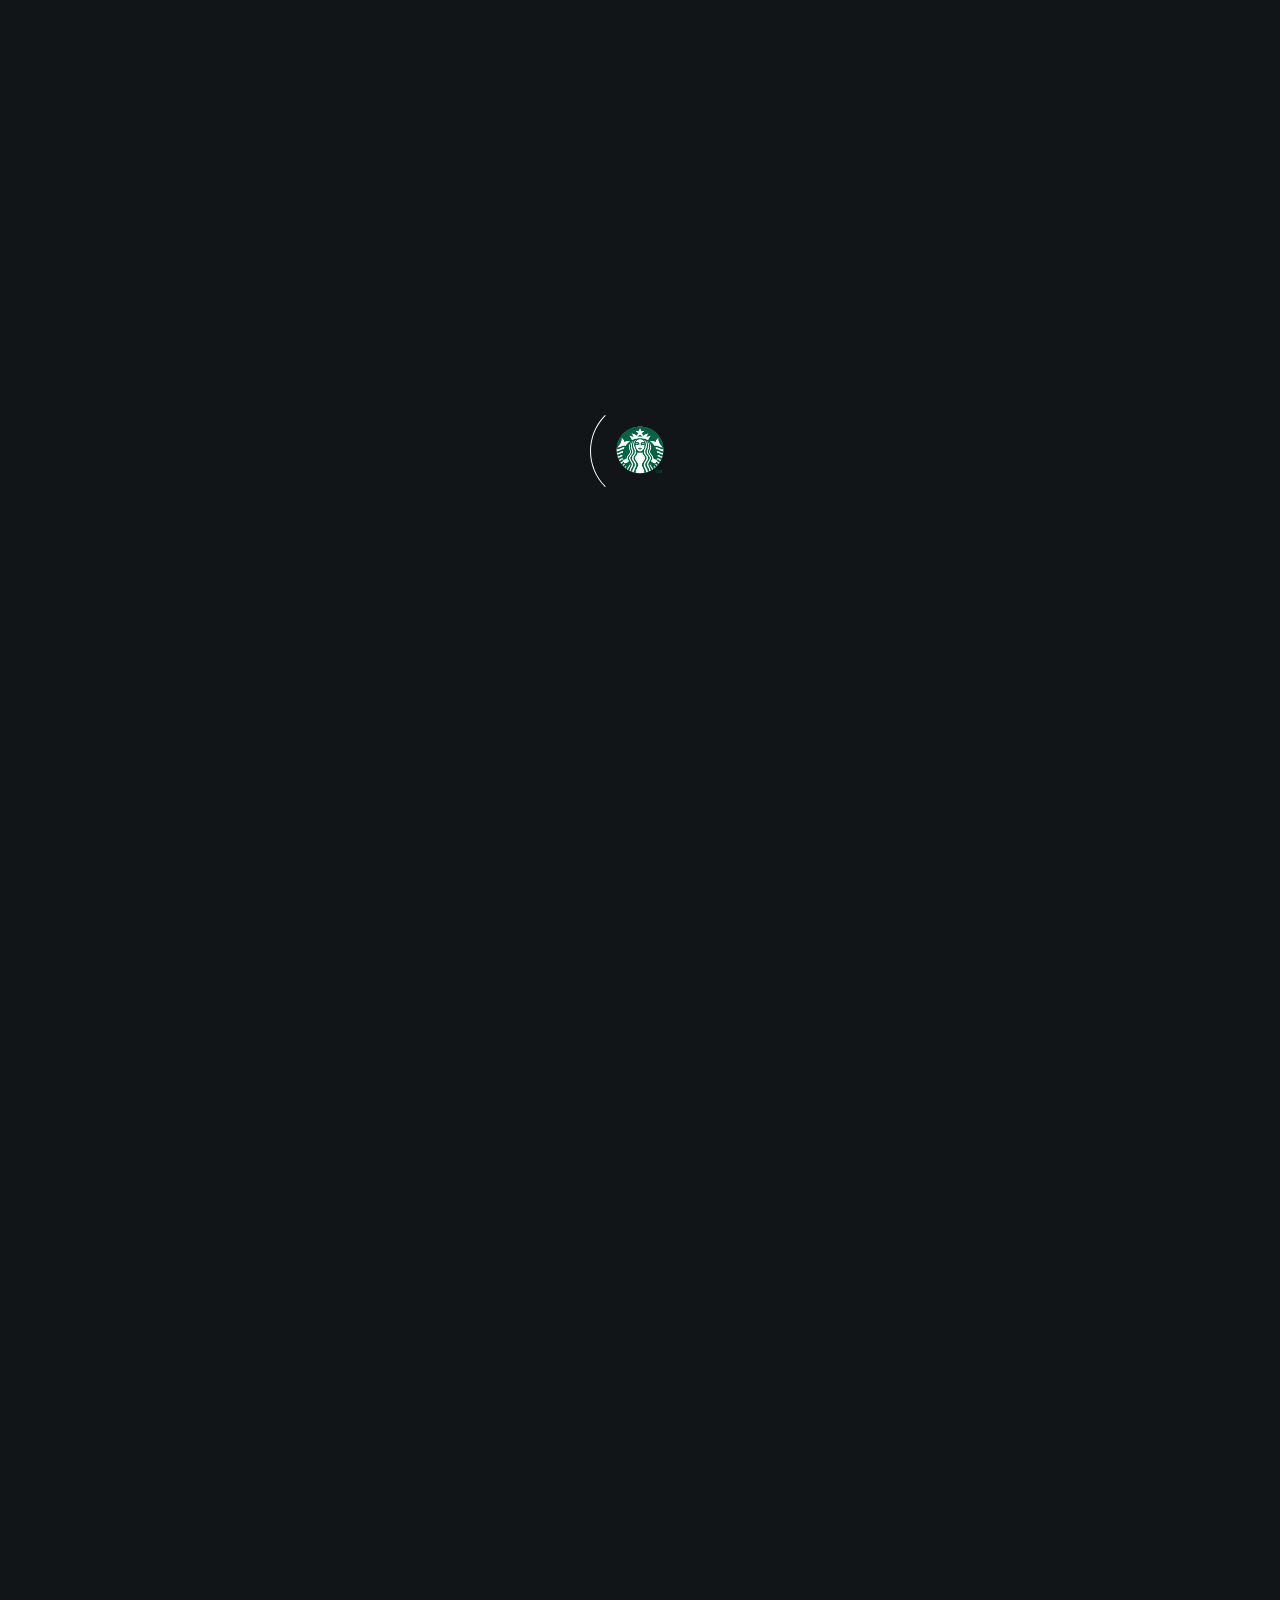
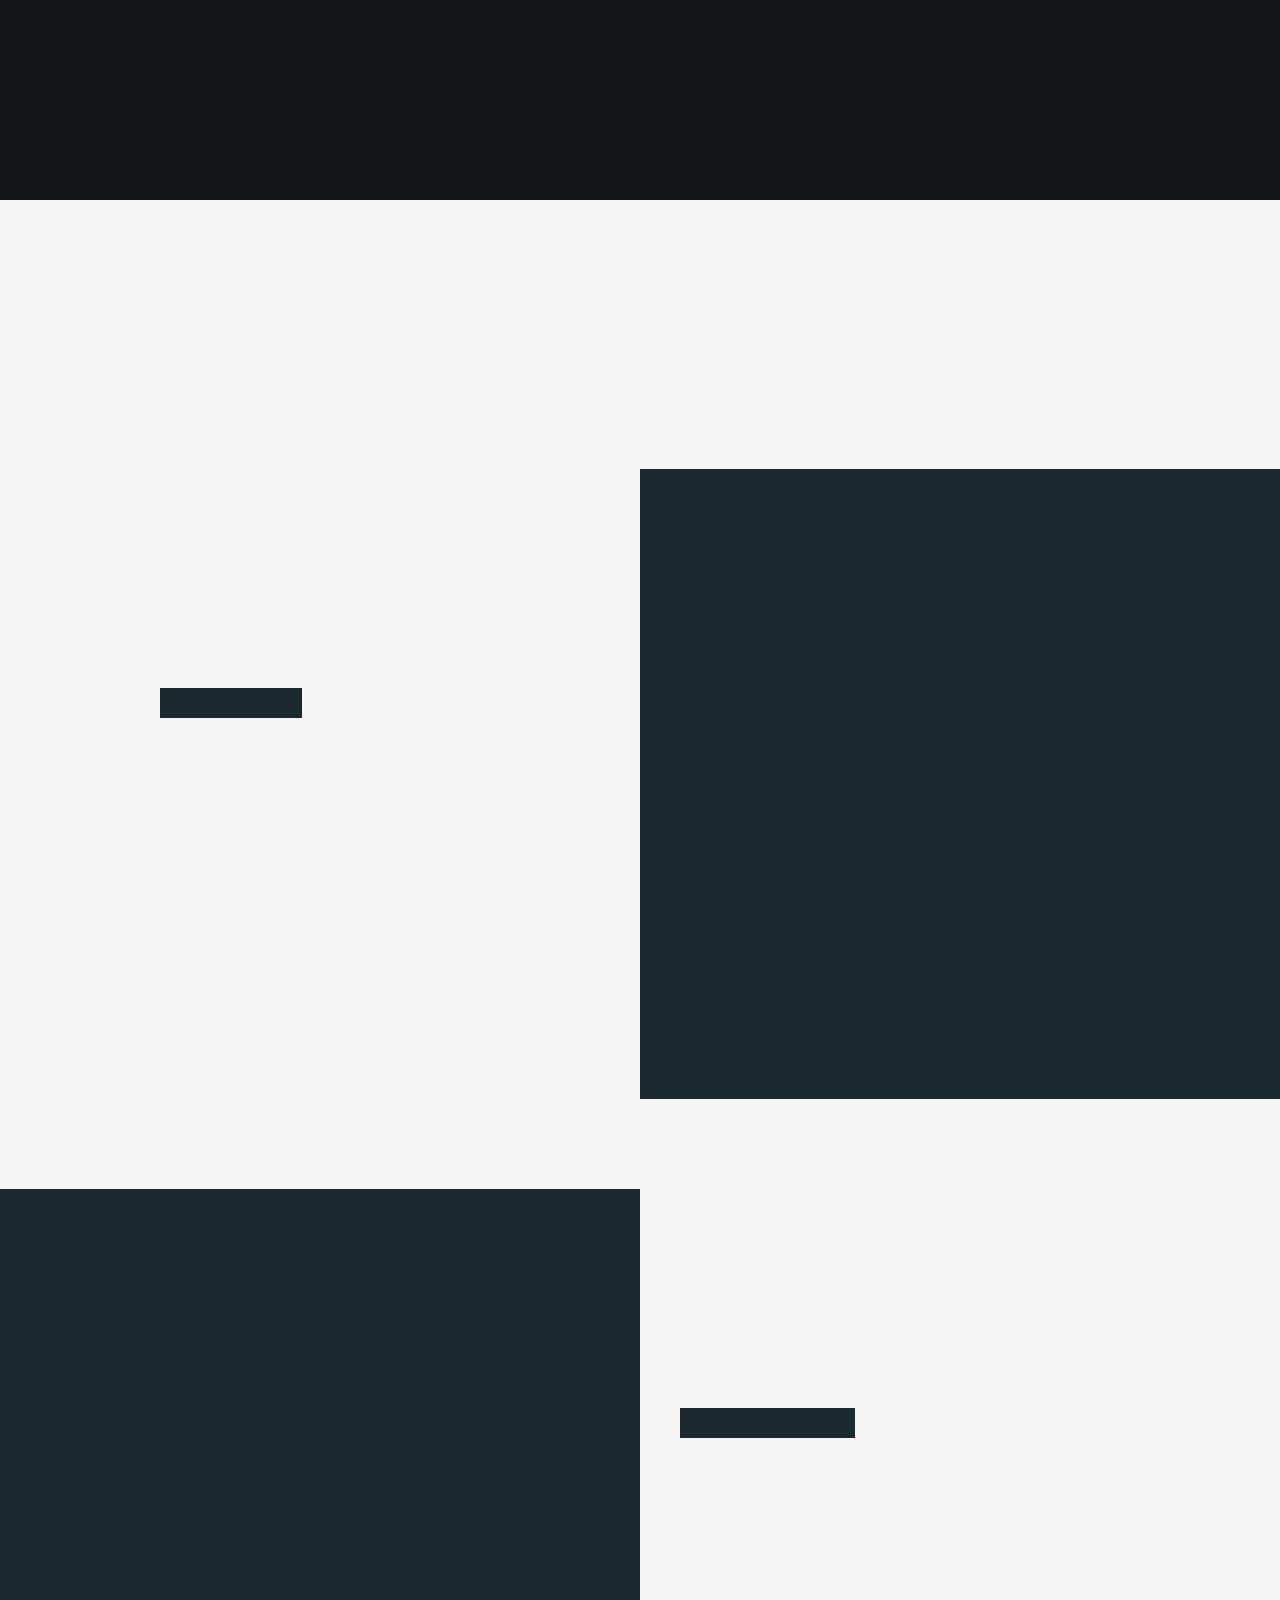
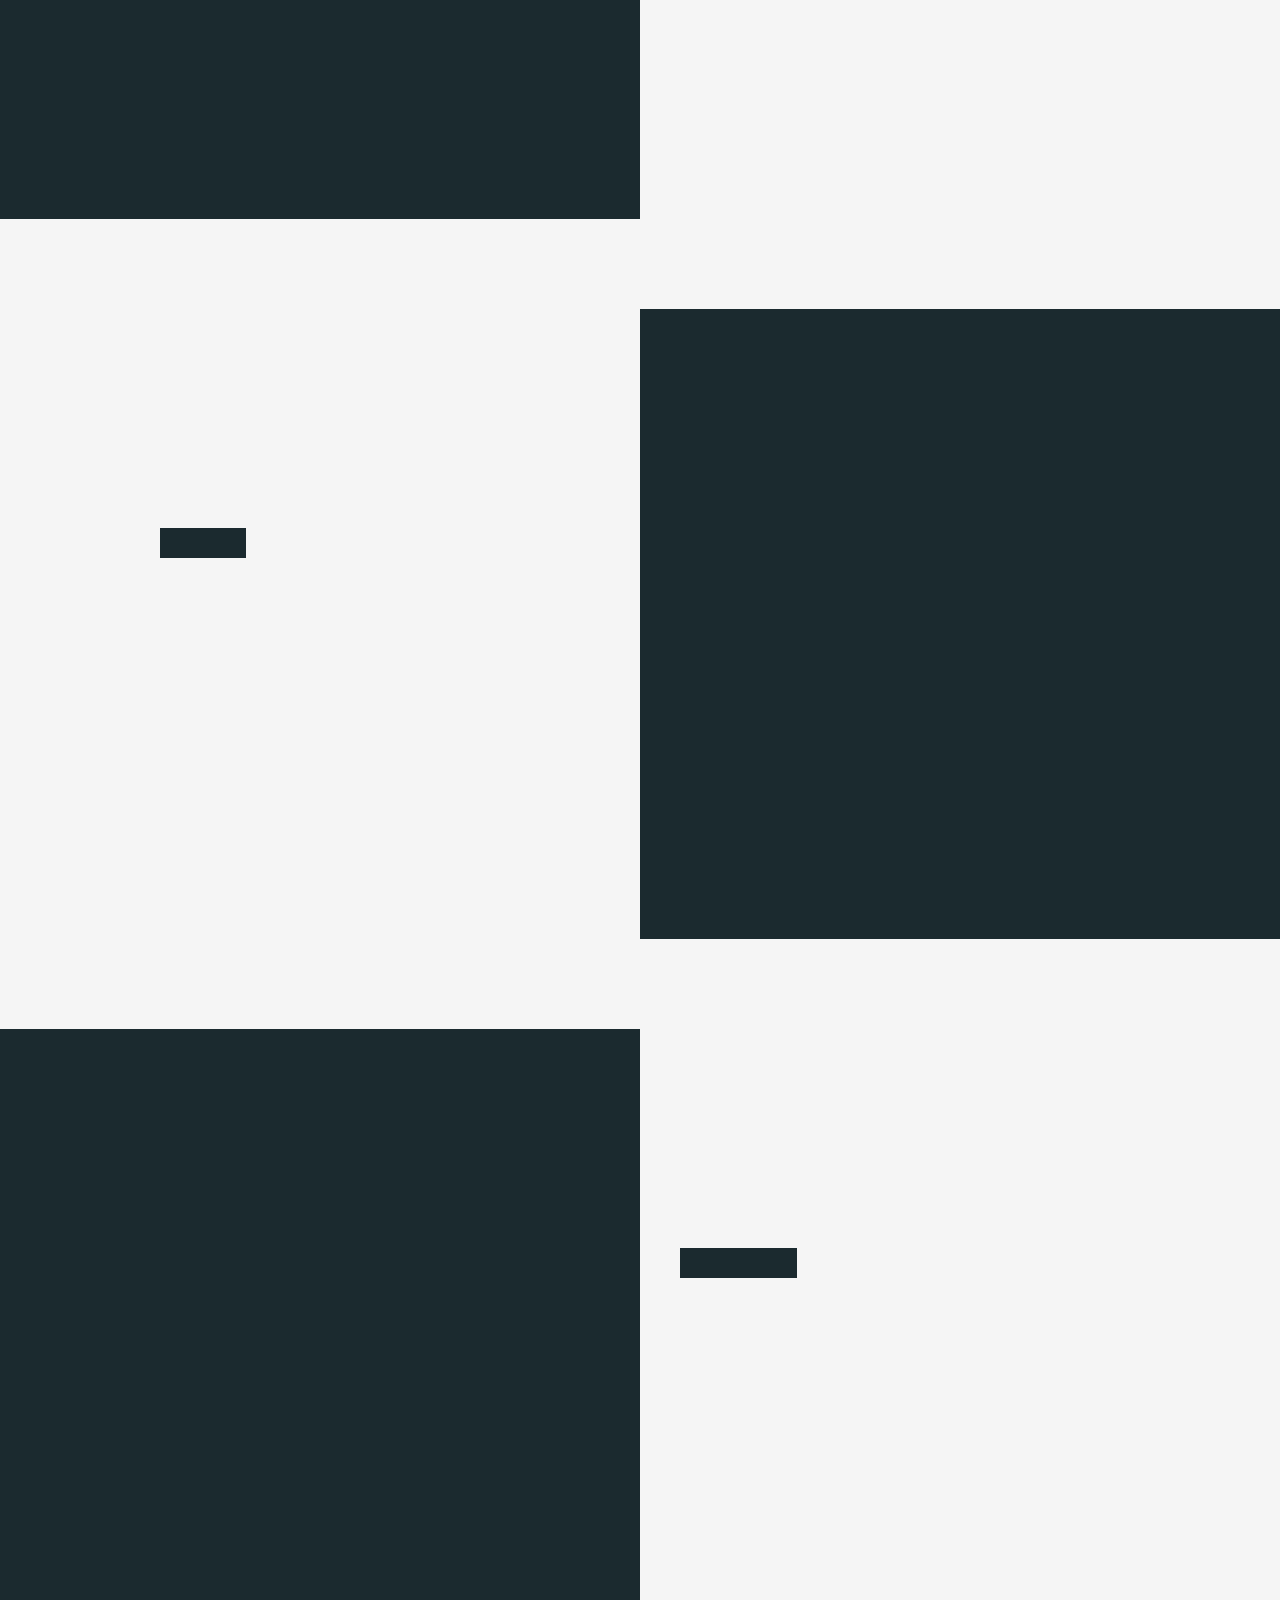
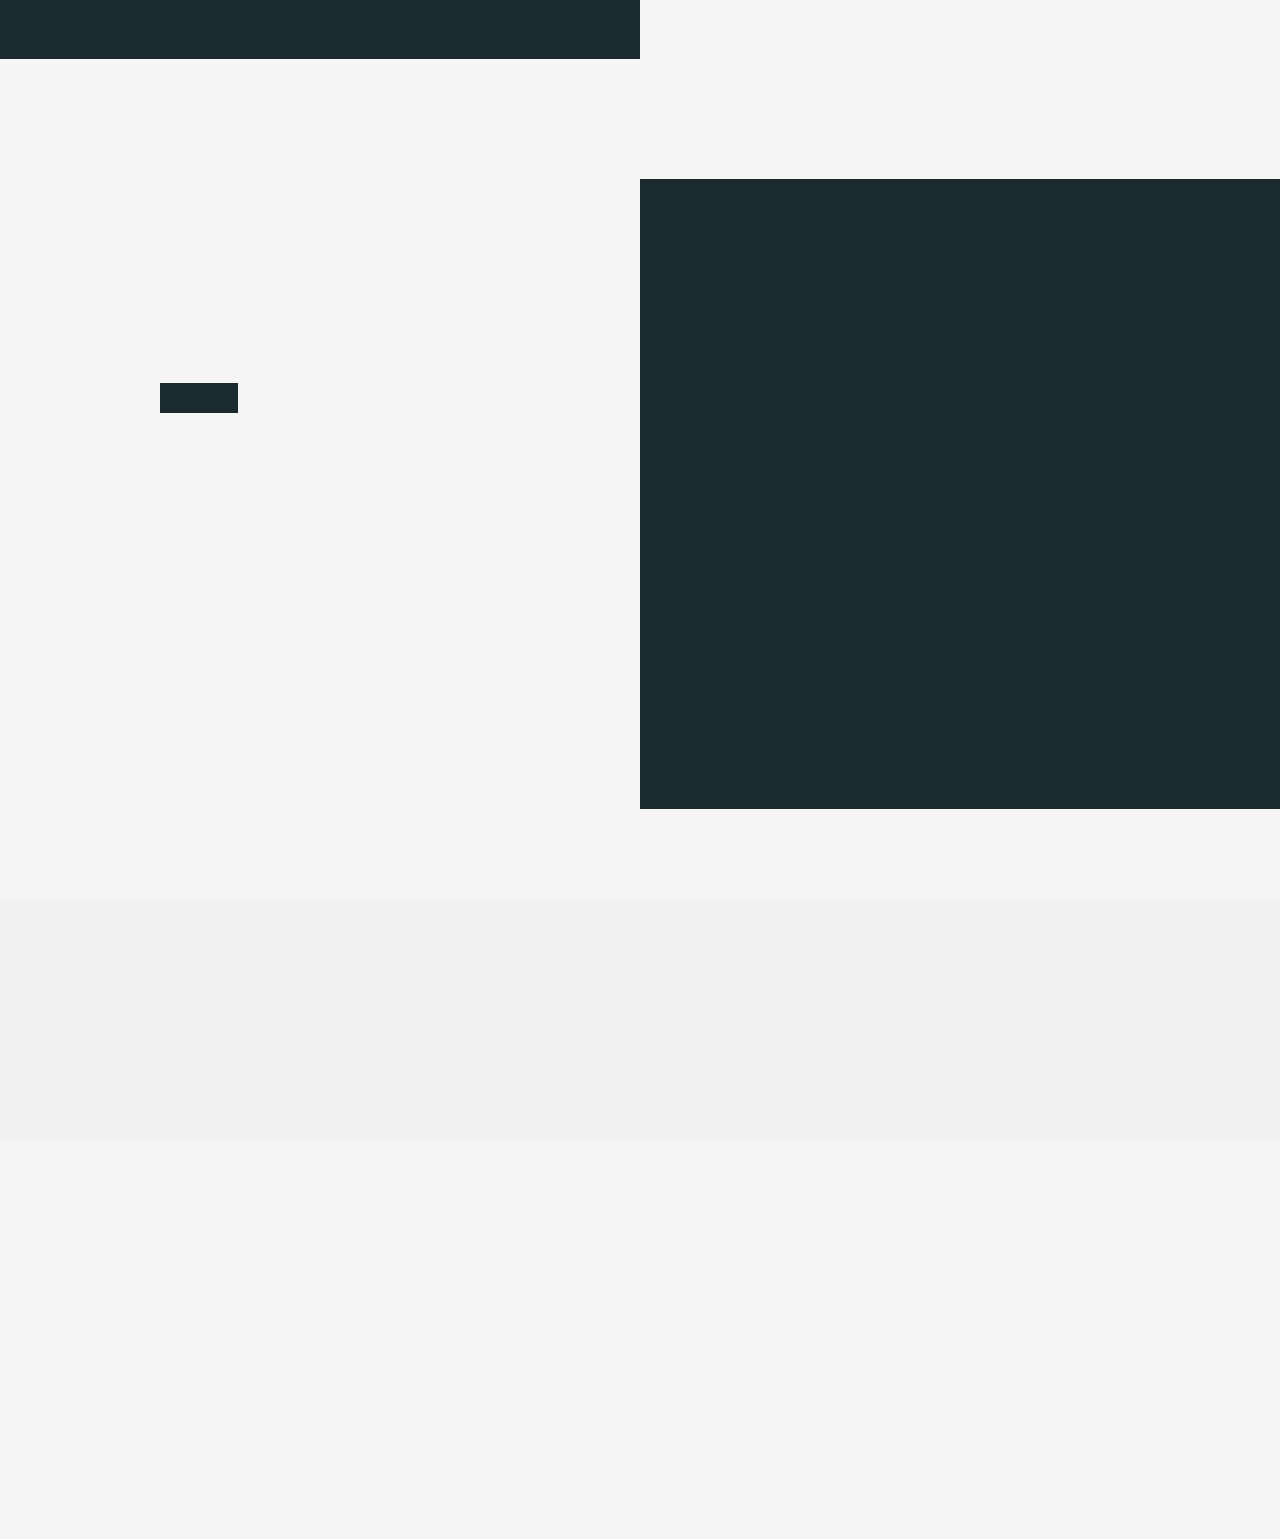
==== commit 8127a62b: "Update index.html" ====
--- a/my-design/index.html
+++ b/my-design/index.html
@@ -1,3 +1,26 @@
+<!-- Author: Kyan Keise -->
+<!-- Date: 10/08/2023 -->
+<!-- Title: StarBucks Landing page   -->
+
+<!-- ..........................SHORTCUTS.......................................... -->
+
+<!-- Comment line -->
+
+<!-- # is alt + 3 -->
+
+<!-- Shortcut cmd + d = replace all -->
+
+<!-- Shortcut ex. section. creates new class/tag -->
+
+<!-- Shortcut ex. .div creates new div -->
+
+<!-- Comment shortcut cmd + / -->
+
+<!-- Source shortcut script + : -->
+
+<!-- Paste short cut shift + alt + down -->
+
+
 <!DOCTYPE html>
 <html lang="en">
     <head>
@@ -546,4 +569,4 @@
         <script src="assets/js/plugins.js"></script> 
         <script src="assets/js/main.js"></script>
 	</body>
-</html>+</html>
